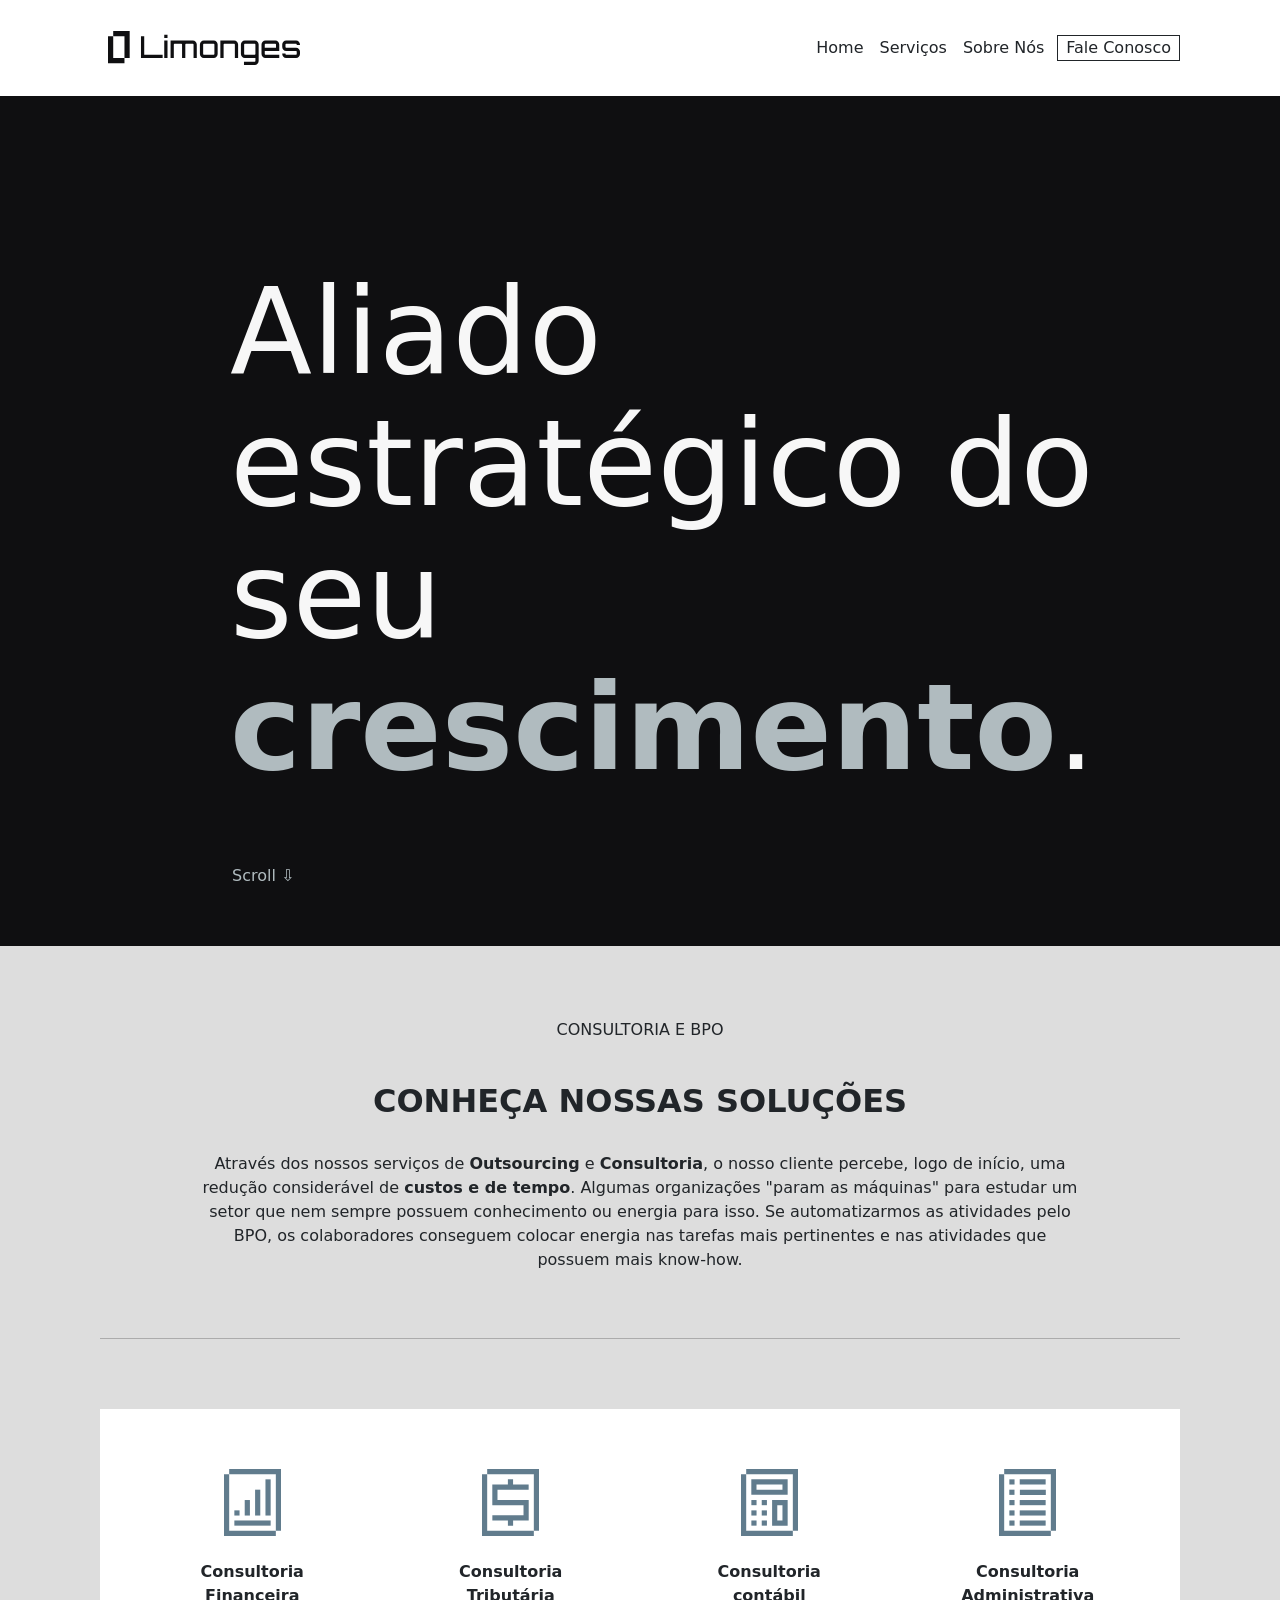
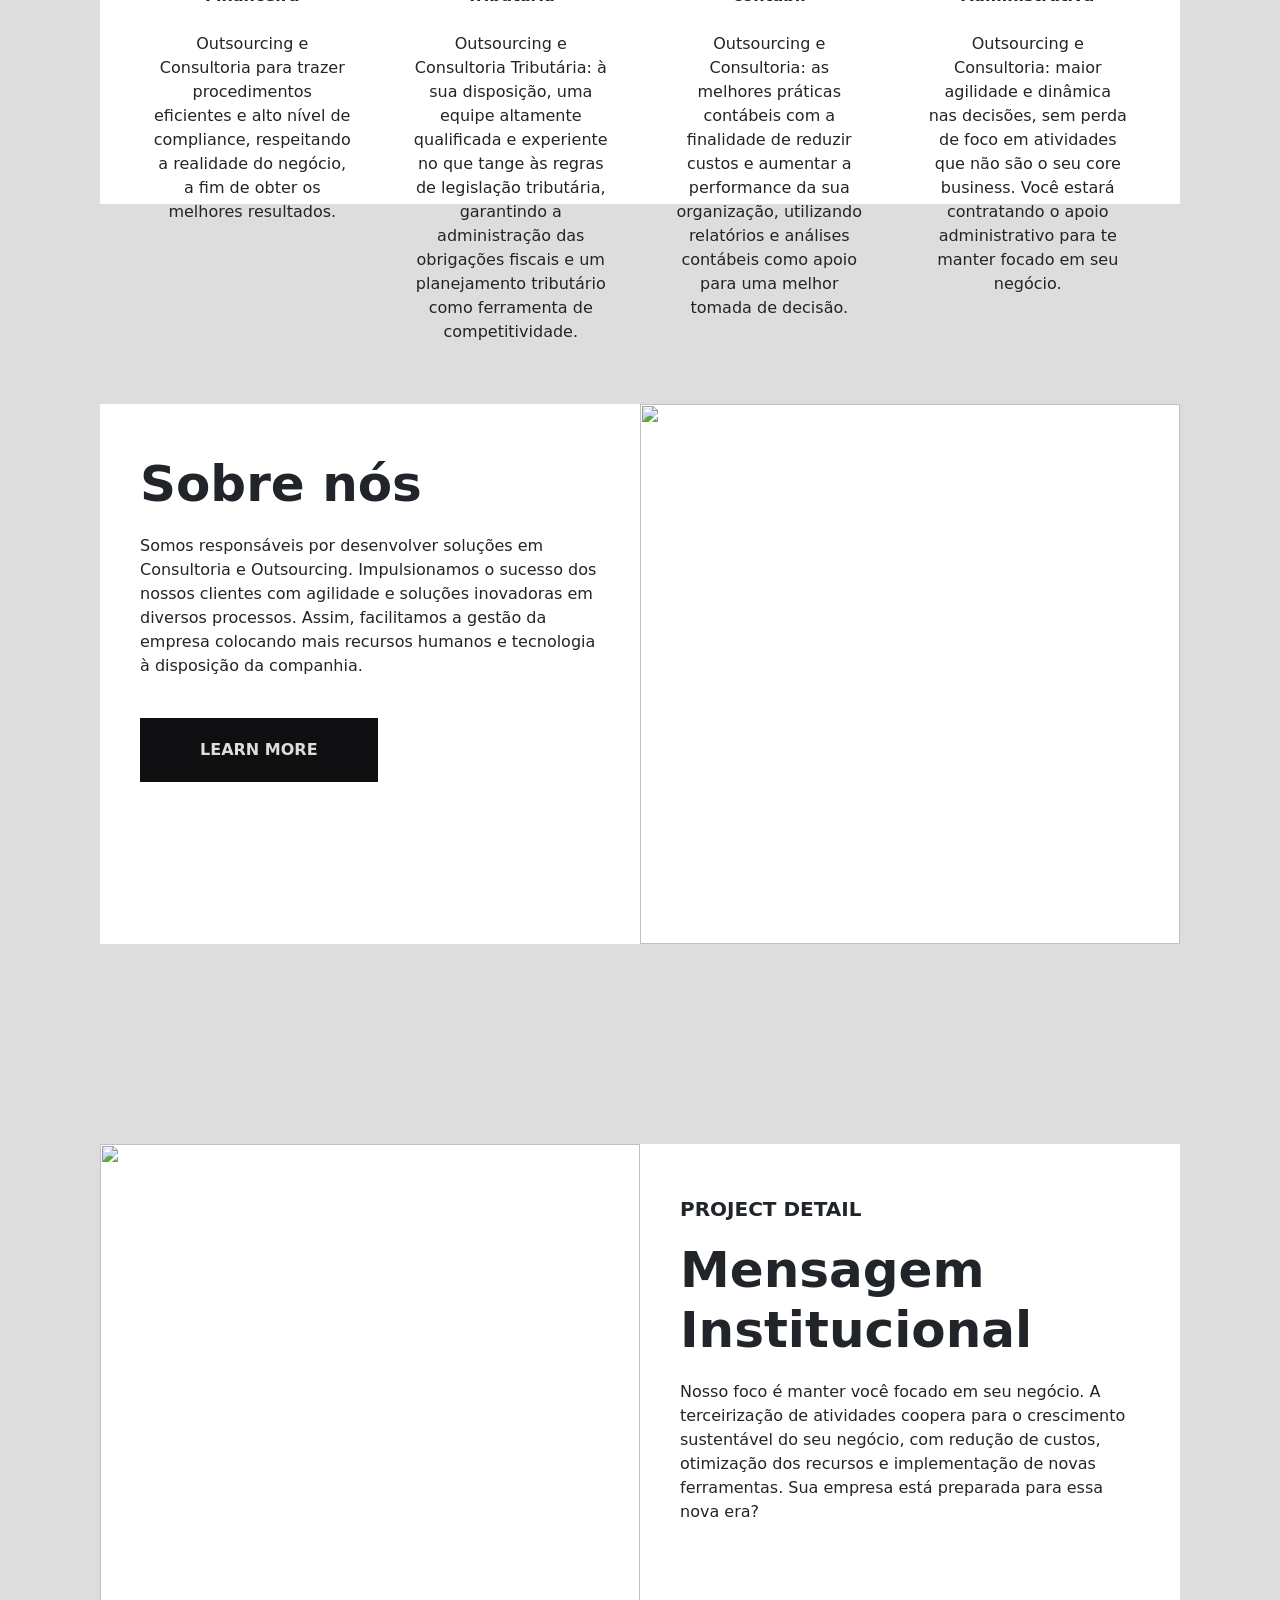
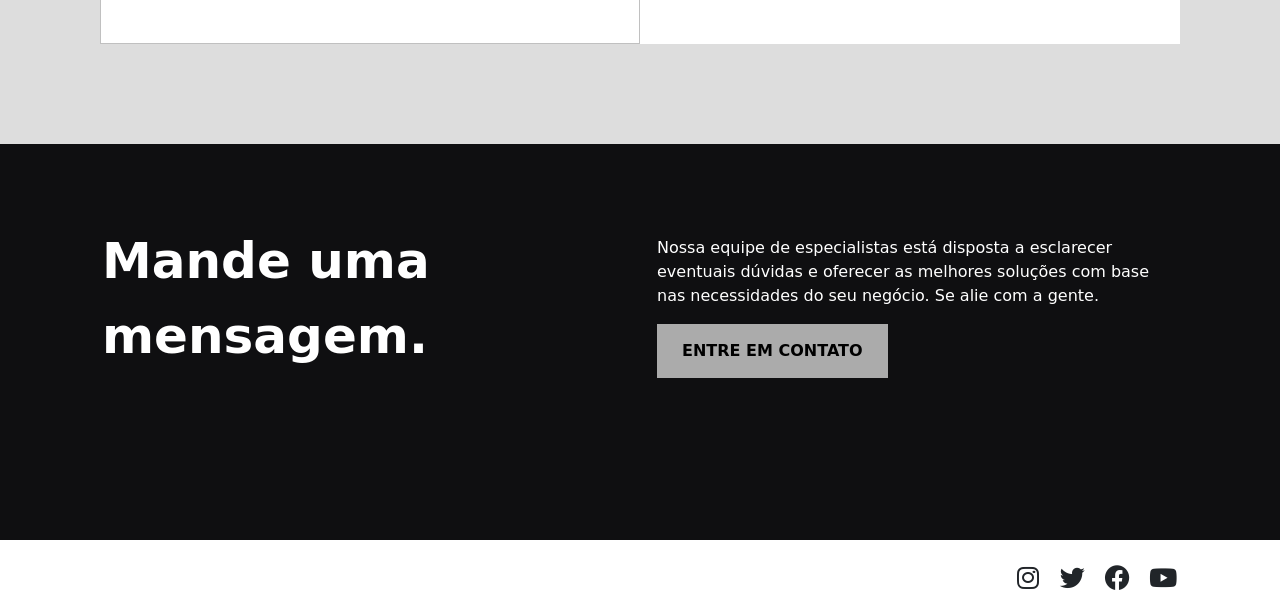
==== index.html @ 5dbe49a7 "Add files via upload" ====
<!DOCTYPE html>
<html lang="en">

<head>
  <meta charset="UTF-8">
  <meta http-equiv="X-UA-Compatible" content="IE=edge">
  <link rel="shortcut icon" href="css/img/LIMONGES-ICONE-16px.svg" type="image/x-icon">
  <meta name="viewport" content="width=device-width, initial-scale=1.0">
  <link rel="stylesheet" href="bootstrap-5.1.3-dist/css/bootstrap.min.css">
  <link rel="stylesheet" href="css/index.css">
  <link rel="stylesheet" href="https://use.typekit.net/soi7wzx.css%22%3E">
  <link rel="stylesheet" href="https://cdnjs.cloudflare.com/ajax/libs/font-awesome/6.0.0/css/all.min.css" />
  <title>Limonges</title>
</head>

<body class="body">

  <!-- CABECALHO -->
  <div id="header" class="navbar-fixed-top">
    <div class="container">
      <nav class="navbar navbar-expand-md navbar-light justify-content-between " height="101.25">
        <div class="nav-header-title">
          <a class="navbar-brand" href="#logo">
            <img src="css/img/limonges_logotipo_Prancheta 1.svg" alt="Logo" height="33.75" />
          </a>
        </div>
        <button class="navbar-toggler" type="button" data-bs-toggle="collapse" data-bs-target="#navbarNav"
          aria-controls="navbarNav" aria-expanded="false" aria-label="Toggle navigation">
          <span class="navbar-toggler-icon"></span>
        </button>
        <div class="collapse navbar-collapse option-navbar" id="navbarNav">
          <div class="nav-header-links">
            <ul class="navbar-nav">
              <li class="nav-item">
                <a class="nav-link text-dark" style=" font-weight: 500;" aria-current="page" href="#header">Home</a>
              </li>
              <li class="nav-item">
                <a class="nav-link text-dark" style=" font-weight: 500;" href="#servicos">Serviços</a>
              </li>
              <li class="nav-item">
                <a class="nav-link text-dark" style=" font-weight: 500;" href="#card-sobre-nos">Sobre Nós</a>
              </li>
              <li class="nav-item contact  ">
                <a class="nav-link  text-dark contract-text-link my-2 my-lg-0" style=" font-weight: 500; color: #B0BBBF; line-height: 1.2; "
                  href="#contato">Fale Conosco</a>
              </li>
            </ul>
          </div>
        </div>
      </nav>
    </div>
  </div>

  <!-- CONTEÚDO -->
  <div class="big-background-black">
    <div class="background">
      <div class='entry-text'>
        Aliado </br>
        estratégico do </br>
        seu <span style=" font-weight: 600;  color: #B0BBBF;"> crescimento</span>.
      </div>
    </div>
    <div class="scroll">
      Scroll ⇩
    </div>
  </div>
  </br>
  </br>
  </br>
  <div class="container content creative-problem-solving">
    <div class="problem-text">
      <p class='problem-text-p1'>CONSULTORIA E BPO</p>
      </br>
      <h2 class="problem-text-p2">CONHEÇA NOSSAS SOLUÇÕES</h2>
      </br>
      <p class='problem-text-p3'>
        Através dos nossos serviços de <b>Outsourcing</b> e <b>Consultoria</b>, o nosso cliente percebe, logo de início, uma redução
        considerável de <b>custos e de tempo</b>. Algumas organizações "param as máquinas" para estudar um setor que nem sempre
        possuem conhecimento ou energia para isso. Se automatizarmos as atividades pelo BPO, os colaboradores conseguem
        colocar energia nas tarefas mais pertinentes e nas atividades que possuem mais know-how.
      </p>
    </div>
  </div>

  <div class="container content services" id="servicos">
    <div class='consultancy'>
      <div class="consultancy-container">
          <div class="row">
            <div class="col fw-bold">
              <img src="css/img/LIMONGES_ICONES_icone_consultoria_financeira.svg" alt="Logo" height="67,5" />
              </br>
              </br>
              <b>Consultoria </br> Financeira</b>
              </br>
              </br>
              <p class='fw-normal'>
                Outsourcing e Consultoria para trazer procedimentos eficientes e alto nível de compliance,
                respeitando a realidade do negócio, a fim de obter os melhores resultados.
              </p>
            </div>
            <div class="col fw-bold">
              <img src="css/img/LIMONGES_ICONES_icone_consultoria_tributaria.svg" alt="Logo" height="67,5" />
              </br>
              </br>
              <b>Consultoria </br> Tributária</b>
              </br>
              </br>
              <p class='fw-normal'>
                Outsourcing e Consultoria Tributária: à sua disposição, uma equipe altamente qualificada e experiente
                no que tange às regras de legislação tributária, garantindo a administração das obrigações fiscais e um planejamento tributário
                como ferramenta de competitividade.
              </p>
            </div>
            <div class="col fw-bold">
              <img src="css/img/LIMONGES_ICONES_icone_consultoria_contabil.svg" alt="Logo" height="67,5" />
              </br>
              </br>
              <b>Consultoria </br> contábil</b>
              </br>
              </br>
              <p class='fw-normal consultancy-text'>
                Outsourcing e Consultoria: as melhores práticas contábeis com a finalidade de reduzir custos e
                aumentar a performance da sua organização, utilizando relatórios e análises contábeis como apoio para uma melhor tomada
                de decisão.
              </p>
            </div>
            <div class="col fw-bold">
              <img src="css/img/LIMONGES_ICONES_icone_consultoria_administrativa.svg" alt="Logo" height="67,5" />
              </br>
              </br>
              <b>Consultoria </br> Administrativa</b>
              </br>
              </br>
              <p class='fw-normal'>
                Outsourcing e Consultoria: maior agilidade e dinâmica nas decisões, sem perda de foco em
                atividades que não são o seu core business. Você estará contratando o apoio administrativo para te manter focado em seu
                negócio.
              </p>
            </div>
        </div>
      </div>
    </div>
  </div>


  <div class="container content" id="card-sobre-nos">
    <div class="card-sobre-nos">
      <div class="card-institucional-text">
        <h1>Sobre nós</h1>
        <p class="card-institucional-p2">
          Somos responsáveis por desenvolver soluções em Consultoria e Outsourcing. Impulsionamos o sucesso dos
          nossos clientes com agilidade e soluções inovadoras em diversos processos. Assim, facilitamos a gestão da empresa
          colocando mais recursos humanos e tecnologia à disposição da companhia.
        </p>
        </br>
        <button class="button-learn-more">LEARN MORE </button>
      </div>
      <div class="card-sobre-nos-img">
        <img class="card-sobre-nos-img-image" src="./css/img/limonges-sobre nós.jpg" />
      </div>
    </div>
  </div>

  <div class="container content">
    <div class="card-institucional">
      <div class="card-institucional-img">
        <img class="card-institucional-img-image" src="./css/img/limonges-mensagem institucional.jpg" />
      </div>
      <div class="card-institucional-text">
        <p class="card-institucional-p1">PROJECT DETAIL</p>
        <h1>Mensagem <br>Institucional</h1>
        <p class="card-institucional-p2">
          Nosso foco é manter você focado em seu negócio.
          A terceirização de atividades coopera para o crescimento sustentável do seu negócio, com redução de custos, otimização dos
          recursos e implementação de novas ferramentas. Sua empresa está preparada para essa nova era?
        </p>
      </div>
    </div>
  </div>

  <!-- FOOTER -->
  <footer class="footer" id="contato">
    <div class="footer-black">
      <div class="footer-black-content row">
        <div class="footer-black-message col">
          <p><b>Mande uma mensagem.</b></p>
        </div>
        <div class="footer-black-contact col">
          <p>
            Nossa equipe de especialistas está disposta a esclarecer eventuais dúvidas e oferecer as melhores soluções com base nas
            necessidades do seu negócio. Se alie com a gente.
          </p>
          <a href="https://api.whatsapp.com/send?phone=5561981687416" target="_blank">
            <button class="button-contact-us"> ENTRE EM CONTATO </button>
          </a>
        </div>
      </div>
    </div>
    <ul class="footer-social">
      <li class="social-icon-list">
        <a class="" href="https://www.instagram.com/"></a>
        <div class="social-link">
          <i class="fa-brands fa-instagram"></i>
        </div>
        </a>
      </li>
      <li class="social-icon-list">
        <a class="" href="https://twitter.com/"></a>
        <div class="social-link">
          <i class="fa-brands fa-twitter"></i>
        </div>
        </a>
      </li>
      <li class="social-icon-list">
        <a class="" href="https://www.facebook.com/"></a>
        <div class="social-link">
          <i class="fa-brands fa-facebook"></i>
        </div>
        </a>
      </li>
      <li class="social-icon-list">
        <a class="social-icon-link" href="https://www.youtube.com/"></a>
        <div class="social-link">
          <i class="fa-brands fa-youtube"></i>
        </div>
        </a>
      </li>
    </ul>
  </footer>

  <script src="https://ajax.googleapis.com/ajax/libs/jquery/1.12.4/jquery.min.js"></script>
  <script src="bootstrap-5.1.3-dist/js/bootstrap.min.js"></script>
</body>

</html>
---- css/index.css ----
:root {
    --clr-black: #0F0F11;
    --clr-gray: #DDDDDD;
    --clr-gray2: #ABABAB;
    --clr-blue: #617C8D;
    --clr-blue2: #B0BBBF;
}

* {
    margin: 0px;
    padding: 0px;
}

.body {
    background-color: var(--clr-gray);
}

#header{
    padding: 20px 0;
    background-color: #FFFFFF;
}

#header .container{
    width: 1080px;
    padding: 0;
}

.option-navbar {
    justify-content: end;
}

.navbar-brand img {
    width: 100%;
}

.contact {
    display: flex;
    align-items: center;
    margin-left: 5px;
}

.contract-text-link{
    margin: 0;
    border: 1px solid;
    padding: 2px 15px;
}

.contact-link {
    padding: 0;
}



/* WE MAKE BUSSINESS */

.big-background-black {
    height: 850px; 
    background-color: #0F0F11;
}

.background {
    width: 1080px;
    margin-left: auto;
    margin-right: auto;
    padding-left: 130px;
    padding-top: 170px;
    margin-top: 0;
    text-align: justify;
    line-height: 1.1;
    color: #f7f7f7;
    font-weight: 300;
    font-size: 90pt;
    font-style: normal;
    justify-content: center;
    align-items: flex-end;
    
}

.scroll {
    width: 1080px;
    padding-left: 132px;
    margin-left: auto;
    margin-right: auto;
    margin-top: 70px;
    color: #B0BBBF;
    font-weight: 400;
}


/* CREATIVE PROBLEM */

.problem-text {
    text-align: center;
}

.problem-text-p1 {
    font-weight: 500;
    text-align: center;
}

.problem-text-p2 {
    font-weight: 700;
    text-align: center;
}

.problem-text-p3 {
    font-weight: 400;
    text-align: center;
}

.creative-problem-solving{
    width: 1080px;
    padding: 0 100px 50px 100px;
    border-bottom: 1.5px solid var(--clr-gray2);
}
/* CONSULTANCY */

.consultancy {
    width: 1080px;
    height: 395px;
    margin: 70px auto 100px auto;
     text-align: center;
    display: grid;
    background-color: #FFFFFF;
}

.fw-normal {
    margin-bottom: 0;
}

.consultancy-text {
    font-weight: 18pt;
    display: block;
}

.consultancy-container{
    display: flex;
    align-items: center;
    padding: 0 35px;
}

.content{
    display: flex;
}

.fw-bold{
    padding: 60px 30px;
}


/* CARD INSTITUCIONAL */

.card-institucional {
    width: 1080px;
    height: 500px;
    margin: 100px auto;
    display: grid;
    grid-template-columns: auto auto;
    background-color: #FFFFFF;
}

.card-institucional-img {
    width: 100%;
}

.card-institucional-img-image {
    width: 540px;
    height: 500px;
    object-fit: cover;
}

.card-sobre-nos {
    width: 1080px;
    height: 540px;
    margin: 100px auto;
    display: grid;
    grid-template-columns: auto auto;
    background-color: #FFFFFF;
}

.card-sobre-nos-img {
    width: 100%;
}

.card-sobre-nos-img-image {
    width: 540px;
    height: 540px;
    object-fit: cover;
}

.card-institucional-text {
    padding: 50px 40px;
}

.card-institucional-text h1 {
    font-size: 50px;
    font-weight: 700;
}

.card-institucional-p1 {
    font-size: 20px;
    font-weight: 600;
}

.card-institucional-p2 {
    font-weight: 400;
    margin-top: 20px;
}

.button-learn-more {
    font-weight: 700;
    color: #DDDDDD;
    border: 0;
    padding: 20px 60px;
    background-color: #0F0F11;
}

/* FOOTER */

.footer {
    background-color: #FFFFFF;
}

.footer-black {
    width: 100%;
    color: #FFFFFF;
    background-color: var(--clr-black);
}

.footer-black-content {
    width: 1080px;
    margin: 0 auto;
    padding: 80px 0 150px 0;
}

.footer-black-message p {
    font-size: 50px;
    margin-left: -10px;
}

.footer-black-contact {
    margin: auto -10px auto 0;
}

.button-contact-us {
    font-weight: 700;
    border: 0;
    padding: 15px 25px;
    background-color: var(--clr-gray2);
}

.button-contact-us:hover {
    background-color: #929292;
}

.footer-social {
    width: 1080px;
    margin: 0 auto;
    padding: 20px 0 20px 0;
    align-items: flex-end;
    flex-direction: row;
    display: flex;
    flex-basis: auto;
    justify-content: end;
    flex-grow: 1;
    align-items: center;
    list-style-type: none;
    list-style: none;
}



.social-link {
    height: 35px;
    width: 35px;
    display: flex;
    justify-content: center;
    align-items: center;
}

.social-link:hover {
    cursor: pointer;
}

.social-icon-list {
    margin-left: 10px;
}

.social-icon-list i {
    font-size: 25px;
}

@media (max-width: 539px) {

    /* header */

    #header .container {
        width: 100%;
        padding: 0;
    }

    #header {
        width: 100%;
        padding: 20px 10px;
        background-color: #FFFFFF;
    }

    .navbar-collapse{
        padding: 10px;
    }

    .contract-text-link{
        padding: 2px 10px;
    }

    .contact {
        justify-content: start !important;
        margin-left: 0;
    }

    .contact .nav-link{
        padding-right: 0.5rem;
        padding-left: 0.5rem;
    }

    /* black entry*/

    .big-background-black {
        height: 390px !important; 
        background-color: rgb(0, 0, 0);
    }

    .background {
        width: 100%;
        padding-top: 50px;
        margin: 0 auto;
        font-size: 40pt;
        padding-left: 35px;
    }

    .scroll {
        width: 80%;
        margin-left: 70px;
        margin-top: 30px;
        padding-left: 0;
    }

    /* create problem solvem*/

    .creative-problem-solving {
        width: 95%;
        padding: 0 20px 50px 20px;
    }

    /* services */

    .consultancy {
        width: 100%;
        height: auto;
        margin: 40px auto -80px auto;
        background-color: #FFFFFF;
        padding: 50px 0;
    }

    .consultancy-container {
        padding: 0;
    }

    .row{
        display: grid;
        grid-template-columns: auto;
        padding: 0 20px;
    }

    .fw-bold {
        padding: 30px 10px;
    }

    /* sobre nos */
    .card-sobre-nos {
        width: 100%;
        height: 100%;
        margin: 100px auto;
        display: grid;
        grid-template-columns: auto;
        background-color: #FFFFFF;
    }

    .card-sobre-nos-img-image {
        width: 100%;
        height: auto;
        object-fit: cover;
    }

    .button-learn-more {
        margin: 0px 0 20px 16px;
    }

    

    /* card institucional */

    .content{
        margin-bottom: 80px;
    }

    .card-institucional-img-image {
        width: 100%;
        height: auto;
        object-fit: cover;
    }

    .card-institucional {
        width: 100%;
        height: auto;
        margin: -80px auto 120px auto;
        display: grid;
        grid-template-columns: auto;
        background-color: #FFFFFF;
    }

    .content .card-sobre-nos .card-institucional-text h1{
        margin-top: 30px;
       margin-left: 17px;
       font-size: 40px;
    }

    .content .card-institucional .card-institucional-text h1{
        margin-left: 17px;
        font-size: 40px;
    }

    .card-institucional-p2{
        padding: 0 20px;
    }

    .card-institucional-text {
        background-color: #FFFFFF;
        padding: 0;
    }

    .card-institucional-p1 {
        padding: 20px 0 0 17px;
    }

    /* footer */

    .footer{
        margin-top: -120px;
    }

    .footer-black-content {
        width: 80%;
        margin: 0 auto;
        padding: 20px 0 50px 0;
        flex-direction: column;
    }

    .footer-social {
        width: 100%;
        padding: 20px 20px 20px 0;
        align-items: flex-end;
    }
}

@media (min-width: 540px) and (max-width: 719px) {

     /* header */

     #header .container {
        width: 90%;
        padding: 0;
    }

    #header {
        width: 100%;
        padding: 20px 10px;
        background-color: #FFFFFF;
    }

    .navbar-collapse{
        padding: 10px;
    }

    .container, .container-sm {
        max-width: 100%; 
    }

    .contract-text-link{
        padding: 2px 10px !important;
    }

    .contact {
        justify-content: start !important;
        margin-left: 0;
    }

    .contact .nav-link{
        padding-right: 0.5rem;
        padding-left: 0.5rem;
    }
    /* black entry*/

    .big-background-black {
        height: 600px !important; 
        background-color: rgb(0, 0, 0);
    }

    .background {
        width: 70%;
        padding-top: 50px;
        padding-left: 35px;
        margin: 0 auto;
        font-size: 60pt;
    }

    .scroll {
        width: 80%;
        margin-left: 35px;
        margin-top: 30px;
    }

    /* create problem solvem*/

    .creative-problem-solving {
        width: 95%;
        padding: 0 20px 50px 20px;
    }

    /* services */

    .consultancy {
        width: 100%;
        height: auto;
        margin: -80px auto -180px auto;
        background-color: #FFFFFF;
        padding: 50px 0;
    }

    .consultancy-container {
        padding: 0 90px;
    }

    .fw-bold {
        padding: 30px 40px;
    }

    .consultancy .consultancy-container .consultancy-text .row{
        display: grid;
        grid-template-columns: auto auto;
    }

    /* sobre nos */
    .card-sobre-nos {
        width: 100%;
        margin: 100px auto;
        display: grid;
        grid-template-columns: auto;
        background-color: #FFFFFF;
    }

    .card-sobre-nos-img-image {
        width: 100%;
        height: auto;
        object-fit: cover;
    }

    /*card institucional */

    .content{
        margin-bottom: 180px;
    }

    .card-institucional-img-image {
        width: 100%;
        height: auto;
        object-fit: cover;
    }

    .card-institucional {
        width: 100%;
        height: auto;
        margin: 100px auto;
        display: grid;
        grid-template-columns: auto;
        background-color: #FFFFFF;
    }

    .card-institucional-text {
        background-color: #FFFFFF;
    }

    /* footer */

    .footer{
        margin-top: -180px;
    }

    .footer-black-content {
        width: 80%;
        margin: 0 auto;
        padding: 20px 0 50px 0;
        flex-direction: column;
    }

    .footer-social {
        width: 100%;
        padding: 20px 20px 20px 0;
        align-items: flex-end;
    }
}

@media (min-width: 720px) and (max-width: 1000px) {

    /* header */

     #header .container {
        width: 90%;
        padding: 0;
    }

    #header {
        width: 100%;
        padding: 20px 10px;
        background-color: #FFFFFF;
    }

    .navbar-collapse{
        padding: 10px;
    }

    .container, .container-sm {
        max-width: 100%; 
    }

    .contract-text-link{
        padding: 2px 10px !important;
    }

    .contact {
        justify-content: start !important;
    }

    /* black entry*/

    .big-background-black {
        height: 600px !important; 
        background-color: rgb(0, 0, 0);
    }

    .background {
        width: 70%;
        padding-top: 50px;
        margin: 0 auto;
        font-size: 70pt;
        padding-left: 25px;
    }

    .scroll {
        width: 70%;
        margin-left: 55px;
        margin-top: 30px;
    }

    /* create problem solvem*/

    .creative-problem-solving {
        width: 95%;
        padding: 0 20px 50px 20px;
    }
    
    .container .consultancy .consultancy-container .consultancy-text .row{
        display: grid;
        grid-template-columns: auto auto;
    }

    /* services */

    .consultancy {
        width: 95%;
        height: auto;
        margin: -80px auto -180px auto;
        background-color: #FFFFFF;
        padding: 50px 0;
    }

    .services{
        margin: 250px 0 200px 0 !important;
    }

    .consultancy .consultancy-container .consultancy-text .row{
        display: flex;
    }

    /* sobre nos */
    .card-sobre-nos {
        width: 95%;
        height: 380px;
        margin: 100px auto;
        display: grid;
        grid-template-columns: auto auto;
        background-color: #FFFFFF;
    }

    .card-sobre-nos-img-image {
        width: 410px;
        height: 100%;
        object-fit: cover;
    }

    /*card institucional */

    .content{
        margin-bottom: -80px;
    }

    .card-institucional-img-image {
        width: 410px;
        height: 100%;
        object-fit: cover;
    }

    .card-institucional {
        width: 95%;
        height: auto;
        margin: 100px auto;
        display: grid;
        grid-template-columns: auto auto;
        background-color: #FFFFFF;
    }

    .card-institucional-text {
        background-color: #FFFFFF;
    }

    .card-institucional-text h1 {
        font-size: 30px;
    }

    .card-institucional-text {
        padding: 50px 20px;
    }

    /* footer */

    .footer{
        margin-top: 80px;
    }

    .footer-black-content {
        width: 80%;
        margin: 0 auto;
        padding: 20px 0 50px 0;
        flex-direction: row;
    }

    .footer-social {
        width: 100%;
        padding: 20px 20px 20px 0;
        align-items: flex-end;
    }
}

@media (min-width: 1001px) and (max-width: 1200px) {

    /* background gray */

    .background {
        width: 80%;
        padding-top: 70px;
    }

    .scroll {
        width: 80%;
        padding-left: 110px;
    }

    /* sobre nos */

    .card-sobre-nos {
        height: 100%;
        margin: 0 auto !important; 
    }

    .card-sobre-nos-img-image {
        width: 465px;
        height: 400px;
        object-fit: cover;
    }

    /* Mensagem institucional */

    .card-institucional {
        height: 100%;
    }

    .card-institucional-img-image {
        width: 465px;
        height: 400px;
    }

    /* FOOTER */

    .footer-black-content {
        width: 940px;
    }

    .footer-social {
        width: 960px;
    }
}

@media (min-width: 1201px) and (max-width: 1500px) {}
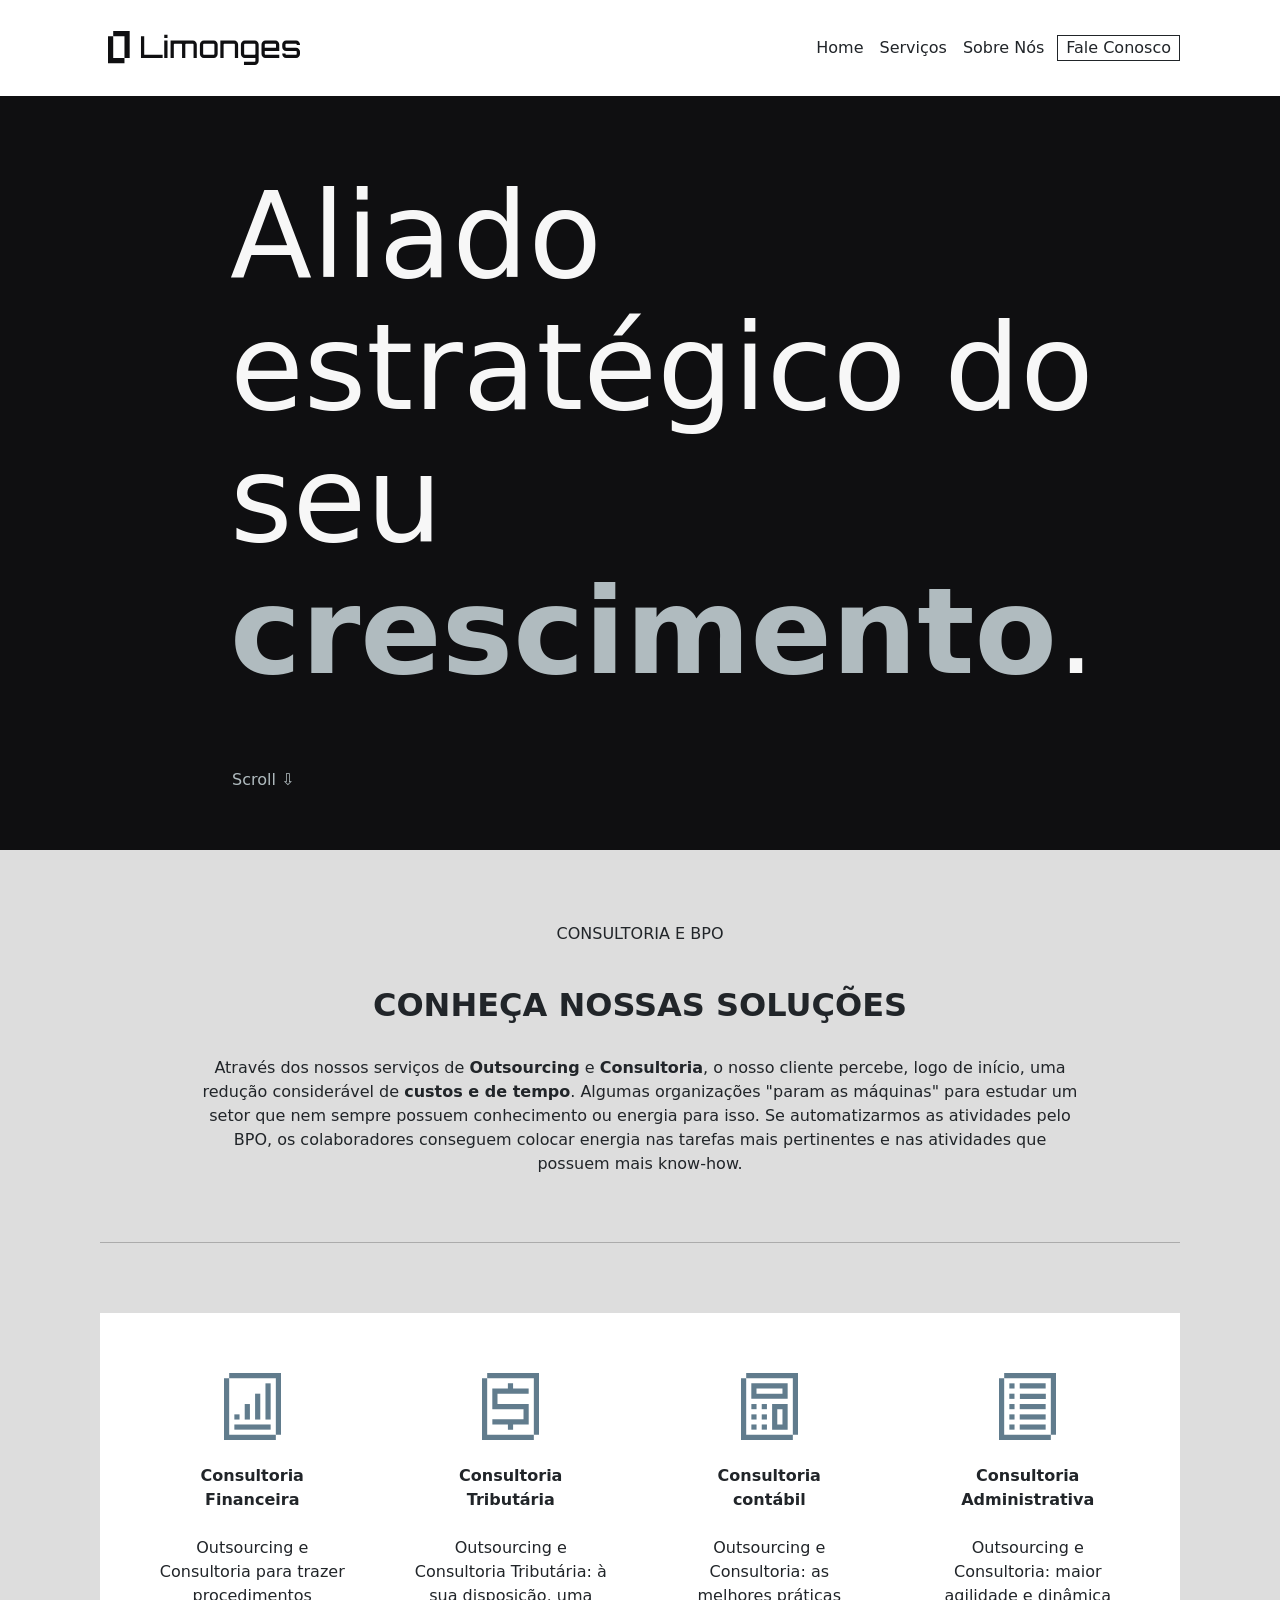
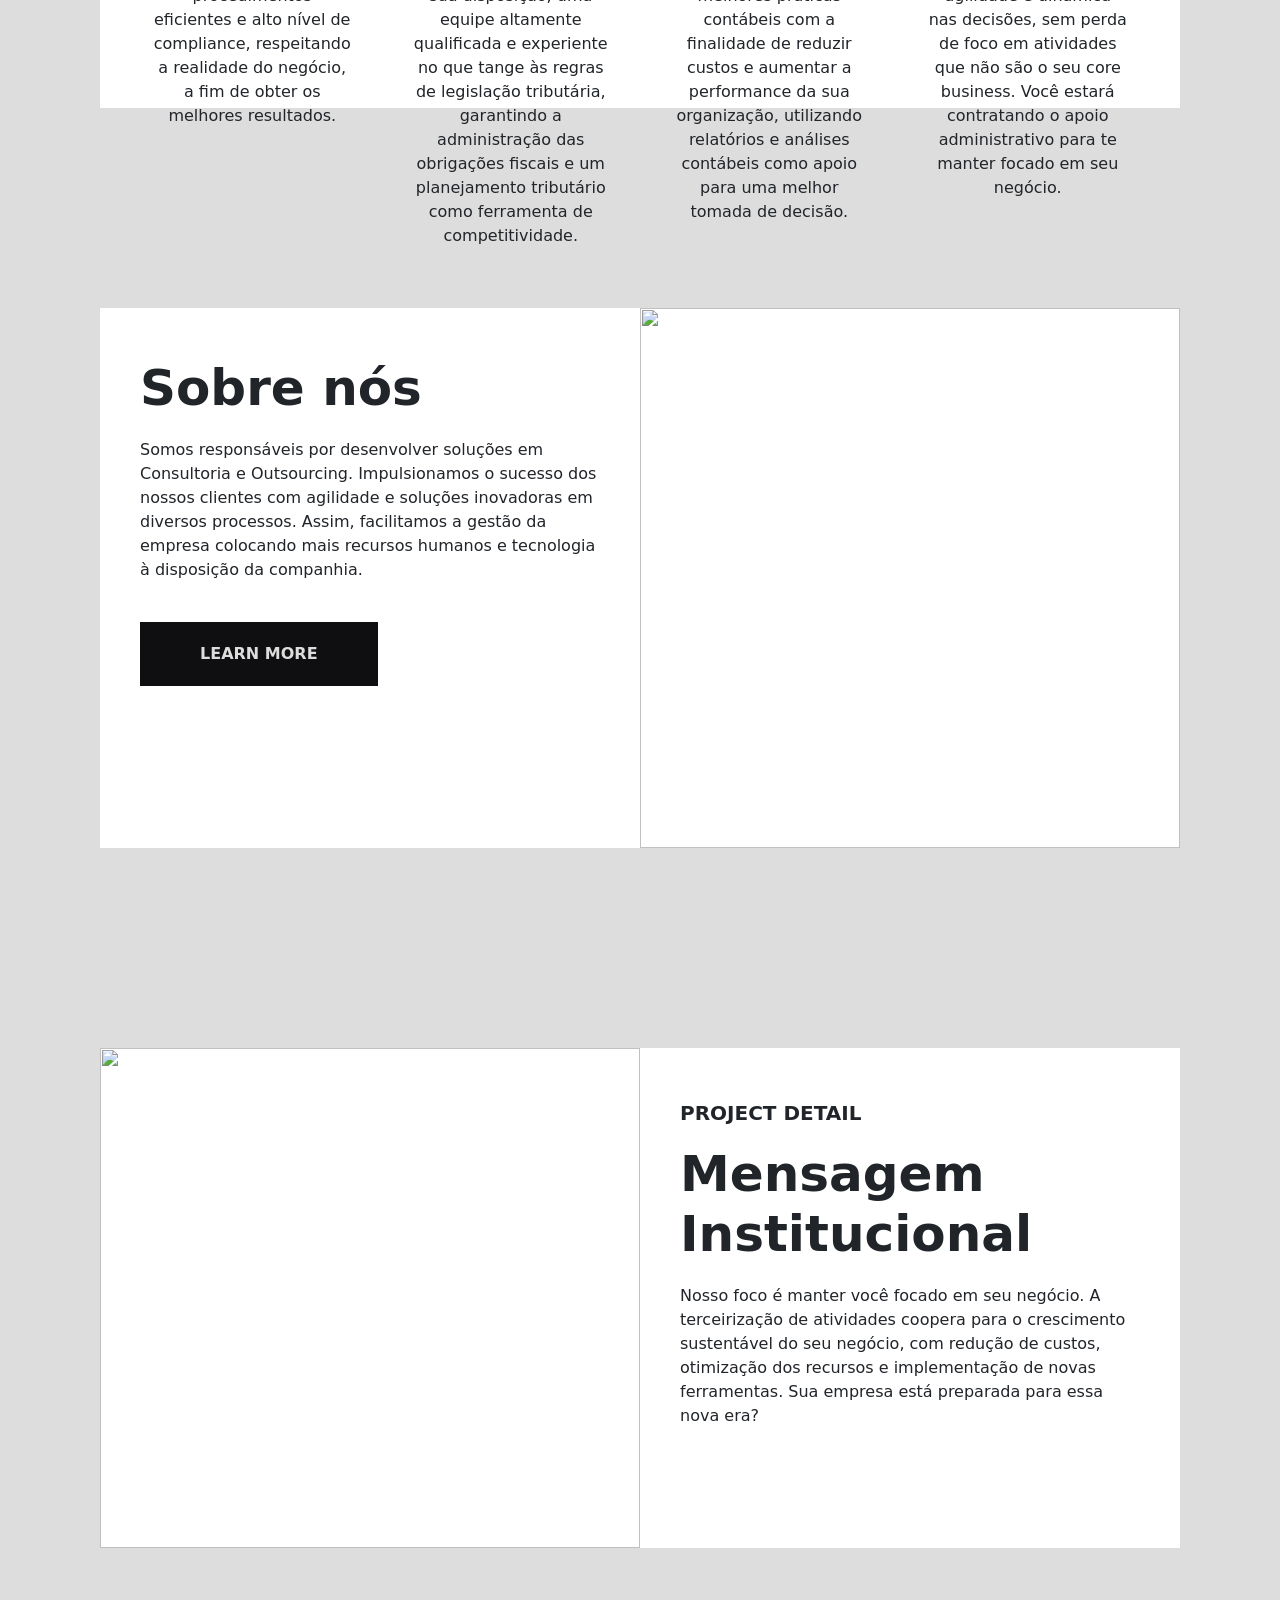
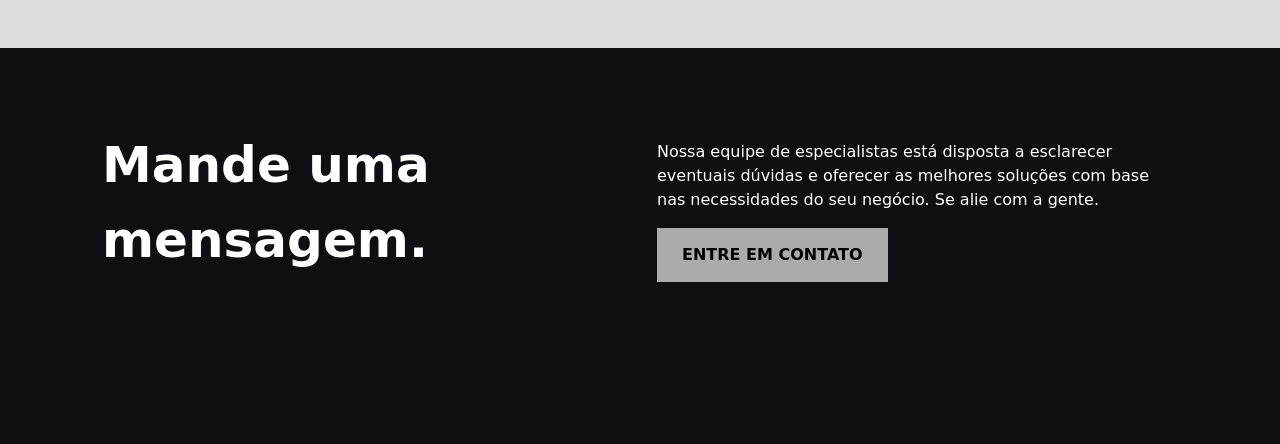
==== commit 4d7417d9: "Add files via upload" ====
--- a/index.html
+++ b/index.html
@@ -32,7 +32,7 @@
           <div class="nav-header-links">
             <ul class="navbar-nav">
               <li class="nav-item">
-                <a class="nav-link text-dark" style=" font-weight: 500;" aria-current="page" href="#header">Home</a>
+                <a class="nav-link text-dark" style=" font-weight: 500;" aria-current="page" href="#">Home</a>
               </li>
               <li class="nav-item">
                 <a class="nav-link text-dark" style=" font-weight: 500;" href="#servicos">Serviços</a>
--- a/css/index.css
+++ b/css/index.css
@@ -1,813 +1,817 @@
-:root {
-    --clr-black: #0F0F11;
-    --clr-gray: #DDDDDD;
-    --clr-gray2: #ABABAB;
-    --clr-blue: #617C8D;
-    --clr-blue2: #B0BBBF;
-}
-
-* {
-    margin: 0px;
-    padding: 0px;
-}
-
-.body {
-    background-color: var(--clr-gray);
-}
-
-#header{
-    padding: 20px 0;
-    background-color: #FFFFFF;
-}
-
-#header .container{
-    width: 1080px;
-    padding: 0;
-}
-
-.option-navbar {
-    justify-content: end;
-}
-
-.navbar-brand img {
-    width: 100%;
-}
-
-.contact {
-    display: flex;
-    align-items: center;
-    margin-left: 5px;
-}
-
-.contract-text-link{
-    margin: 0;
-    border: 1px solid;
-    padding: 2px 15px;
-}
-
-.contact-link {
-    padding: 0;
-}
-
-
-
-/* WE MAKE BUSSINESS */
-
-.big-background-black {
-    height: 850px; 
-    background-color: #0F0F11;
-}
-
-.background {
-    width: 1080px;
-    margin-left: auto;
-    margin-right: auto;
-    padding-left: 130px;
-    padding-top: 170px;
-    margin-top: 0;
-    text-align: justify;
-    line-height: 1.1;
-    color: #f7f7f7;
-    font-weight: 300;
-    font-size: 90pt;
-    font-style: normal;
-    justify-content: center;
-    align-items: flex-end;
-    
-}
-
-.scroll {
-    width: 1080px;
-    padding-left: 132px;
-    margin-left: auto;
-    margin-right: auto;
-    margin-top: 70px;
-    color: #B0BBBF;
-    font-weight: 400;
-}
-
-
-/* CREATIVE PROBLEM */
-
-.problem-text {
-    text-align: center;
-}
-
-.problem-text-p1 {
-    font-weight: 500;
-    text-align: center;
-}
-
-.problem-text-p2 {
-    font-weight: 700;
-    text-align: center;
-}
-
-.problem-text-p3 {
-    font-weight: 400;
-    text-align: center;
-}
-
-.creative-problem-solving{
-    width: 1080px;
-    padding: 0 100px 50px 100px;
-    border-bottom: 1.5px solid var(--clr-gray2);
-}
-/* CONSULTANCY */
-
-.consultancy {
-    width: 1080px;
-    height: 395px;
-    margin: 70px auto 100px auto;
-     text-align: center;
-    display: grid;
-    background-color: #FFFFFF;
-}
-
-.fw-normal {
-    margin-bottom: 0;
-}
-
-.consultancy-text {
-    font-weight: 18pt;
-    display: block;
-}
-
-.consultancy-container{
-    display: flex;
-    align-items: center;
-    padding: 0 35px;
-}
-
-.content{
-    display: flex;
-}
-
-.fw-bold{
-    padding: 60px 30px;
-}
-
-
-/* CARD INSTITUCIONAL */
-
-.card-institucional {
-    width: 1080px;
-    height: 500px;
-    margin: 100px auto;
-    display: grid;
-    grid-template-columns: auto auto;
-    background-color: #FFFFFF;
-}
-
-.card-institucional-img {
-    width: 100%;
-}
-
-.card-institucional-img-image {
-    width: 540px;
-    height: 500px;
-    object-fit: cover;
-}
-
-.card-sobre-nos {
-    width: 1080px;
-    height: 540px;
-    margin: 100px auto;
-    display: grid;
-    grid-template-columns: auto auto;
-    background-color: #FFFFFF;
-}
-
-.card-sobre-nos-img {
-    width: 100%;
-}
-
-.card-sobre-nos-img-image {
-    width: 540px;
-    height: 540px;
-    object-fit: cover;
-}
-
-.card-institucional-text {
-    padding: 50px 40px;
-}
-
-.card-institucional-text h1 {
-    font-size: 50px;
-    font-weight: 700;
-}
-
-.card-institucional-p1 {
-    font-size: 20px;
-    font-weight: 600;
-}
-
-.card-institucional-p2 {
-    font-weight: 400;
-    margin-top: 20px;
-}
-
-.button-learn-more {
-    font-weight: 700;
-    color: #DDDDDD;
-    border: 0;
-    padding: 20px 60px;
-    background-color: #0F0F11;
-}
-
-/* FOOTER */
-
-.footer {
-    background-color: #FFFFFF;
-}
-
-.footer-black {
-    width: 100%;
-    color: #FFFFFF;
-    background-color: var(--clr-black);
-}
-
-.footer-black-content {
-    width: 1080px;
-    margin: 0 auto;
-    padding: 80px 0 150px 0;
-}
-
-.footer-black-message p {
-    font-size: 50px;
-    margin-left: -10px;
-}
-
-.footer-black-contact {
-    margin: auto -10px auto 0;
-}
-
-.button-contact-us {
-    font-weight: 700;
-    border: 0;
-    padding: 15px 25px;
-    background-color: var(--clr-gray2);
-}
-
-.button-contact-us:hover {
-    background-color: #929292;
-}
-
-.footer-social {
-    width: 1080px;
-    margin: 0 auto;
-    padding: 20px 0 20px 0;
-    align-items: flex-end;
-    flex-direction: row;
-    display: flex;
-    flex-basis: auto;
-    justify-content: end;
-    flex-grow: 1;
-    align-items: center;
-    list-style-type: none;
-    list-style: none;
-}
-
-
-
-.social-link {
-    height: 35px;
-    width: 35px;
-    display: flex;
-    justify-content: center;
-    align-items: center;
-}
-
-.social-link:hover {
-    cursor: pointer;
-}
-
-.social-icon-list {
-    margin-left: 10px;
-}
-
-.social-icon-list i {
-    font-size: 25px;
-}
-
-@media (max-width: 539px) {
-
-    /* header */
-
-    #header .container {
-        width: 100%;
-        padding: 0;
-    }
-
-    #header {
-        width: 100%;
-        padding: 20px 10px;
-        background-color: #FFFFFF;
-    }
-
-    .navbar-collapse{
-        padding: 10px;
-    }
-
-    .contract-text-link{
-        padding: 2px 10px;
-    }
-
-    .contact {
-        justify-content: start !important;
-        margin-left: 0;
-    }
-
-    .contact .nav-link{
-        padding-right: 0.5rem;
-        padding-left: 0.5rem;
-    }
-
-    /* black entry*/
-
-    .big-background-black {
-        height: 390px !important; 
-        background-color: rgb(0, 0, 0);
-    }
-
-    .background {
-        width: 100%;
-        padding-top: 50px;
-        margin: 0 auto;
-        font-size: 40pt;
-        padding-left: 35px;
-    }
-
-    .scroll {
-        width: 80%;
-        margin-left: 70px;
-        margin-top: 30px;
-        padding-left: 0;
-    }
-
-    /* create problem solvem*/
-
-    .creative-problem-solving {
-        width: 95%;
-        padding: 0 20px 50px 20px;
-    }
-
-    /* services */
-
-    .consultancy {
-        width: 100%;
-        height: auto;
-        margin: 40px auto -80px auto;
-        background-color: #FFFFFF;
-        padding: 50px 0;
-    }
-
-    .consultancy-container {
-        padding: 0;
-    }
-
-    .row{
-        display: grid;
-        grid-template-columns: auto;
-        padding: 0 20px;
-    }
-
-    .fw-bold {
-        padding: 30px 10px;
-    }
-
-    /* sobre nos */
-    .card-sobre-nos {
-        width: 100%;
-        height: 100%;
-        margin: 100px auto;
-        display: grid;
-        grid-template-columns: auto;
-        background-color: #FFFFFF;
-    }
-
-    .card-sobre-nos-img-image {
-        width: 100%;
-        height: auto;
-        object-fit: cover;
-    }
-
-    .button-learn-more {
-        margin: 0px 0 20px 16px;
-    }
-
-    
-
-    /* card institucional */
-
-    .content{
-        margin-bottom: 80px;
-    }
-
-    .card-institucional-img-image {
-        width: 100%;
-        height: auto;
-        object-fit: cover;
-    }
-
-    .card-institucional {
-        width: 100%;
-        height: auto;
-        margin: -80px auto 120px auto;
-        display: grid;
-        grid-template-columns: auto;
-        background-color: #FFFFFF;
-    }
-
-    .content .card-sobre-nos .card-institucional-text h1{
-        margin-top: 30px;
-       margin-left: 17px;
-       font-size: 40px;
-    }
-
-    .content .card-institucional .card-institucional-text h1{
-        margin-left: 17px;
-        font-size: 40px;
-    }
-
-    .card-institucional-p2{
-        padding: 0 20px;
-    }
-
-    .card-institucional-text {
-        background-color: #FFFFFF;
-        padding: 0;
-    }
-
-    .card-institucional-p1 {
-        padding: 20px 0 0 17px;
-    }
-
-    /* footer */
-
-    .footer{
-        margin-top: -120px;
-    }
-
-    .footer-black-content {
-        width: 80%;
-        margin: 0 auto;
-        padding: 20px 0 50px 0;
-        flex-direction: column;
-    }
-
-    .footer-social {
-        width: 100%;
-        padding: 20px 20px 20px 0;
-        align-items: flex-end;
-    }
-}
-
-@media (min-width: 540px) and (max-width: 719px) {
-
-     /* header */
-
-     #header .container {
-        width: 90%;
-        padding: 0;
-    }
-
-    #header {
-        width: 100%;
-        padding: 20px 10px;
-        background-color: #FFFFFF;
-    }
-
-    .navbar-collapse{
-        padding: 10px;
-    }
-
-    .container, .container-sm {
-        max-width: 100%; 
-    }
-
-    .contract-text-link{
-        padding: 2px 10px !important;
-    }
-
-    .contact {
-        justify-content: start !important;
-        margin-left: 0;
-    }
-
-    .contact .nav-link{
-        padding-right: 0.5rem;
-        padding-left: 0.5rem;
-    }
-    /* black entry*/
-
-    .big-background-black {
-        height: 600px !important; 
-        background-color: rgb(0, 0, 0);
-    }
-
-    .background {
-        width: 70%;
-        padding-top: 50px;
-        padding-left: 35px;
-        margin: 0 auto;
-        font-size: 60pt;
-    }
-
-    .scroll {
-        width: 80%;
-        margin-left: 35px;
-        margin-top: 30px;
-    }
-
-    /* create problem solvem*/
-
-    .creative-problem-solving {
-        width: 95%;
-        padding: 0 20px 50px 20px;
-    }
-
-    /* services */
-
-    .consultancy {
-        width: 100%;
-        height: auto;
-        margin: -80px auto -180px auto;
-        background-color: #FFFFFF;
-        padding: 50px 0;
-    }
-
-    .consultancy-container {
-        padding: 0 90px;
-    }
-
-    .fw-bold {
-        padding: 30px 40px;
-    }
-
-    .consultancy .consultancy-container .consultancy-text .row{
-        display: grid;
-        grid-template-columns: auto auto;
-    }
-
-    /* sobre nos */
-    .card-sobre-nos {
-        width: 100%;
-        margin: 100px auto;
-        display: grid;
-        grid-template-columns: auto;
-        background-color: #FFFFFF;
-    }
-
-    .card-sobre-nos-img-image {
-        width: 100%;
-        height: auto;
-        object-fit: cover;
-    }
-
-    /*card institucional */
-
-    .content{
-        margin-bottom: 180px;
-    }
-
-    .card-institucional-img-image {
-        width: 100%;
-        height: auto;
-        object-fit: cover;
-    }
-
-    .card-institucional {
-        width: 100%;
-        height: auto;
-        margin: 100px auto;
-        display: grid;
-        grid-template-columns: auto;
-        background-color: #FFFFFF;
-    }
-
-    .card-institucional-text {
-        background-color: #FFFFFF;
-    }
-
-    /* footer */
-
-    .footer{
-        margin-top: -180px;
-    }
-
-    .footer-black-content {
-        width: 80%;
-        margin: 0 auto;
-        padding: 20px 0 50px 0;
-        flex-direction: column;
-    }
-
-    .footer-social {
-        width: 100%;
-        padding: 20px 20px 20px 0;
-        align-items: flex-end;
-    }
-}
-
-@media (min-width: 720px) and (max-width: 1000px) {
-
-    /* header */
-
-     #header .container {
-        width: 90%;
-        padding: 0;
-    }
-
-    #header {
-        width: 100%;
-        padding: 20px 10px;
-        background-color: #FFFFFF;
-    }
-
-    .navbar-collapse{
-        padding: 10px;
-    }
-
-    .container, .container-sm {
-        max-width: 100%; 
-    }
-
-    .contract-text-link{
-        padding: 2px 10px !important;
-    }
-
-    .contact {
-        justify-content: start !important;
-    }
-
-    /* black entry*/
-
-    .big-background-black {
-        height: 600px !important; 
-        background-color: rgb(0, 0, 0);
-    }
-
-    .background {
-        width: 70%;
-        padding-top: 50px;
-        margin: 0 auto;
-        font-size: 70pt;
-        padding-left: 25px;
-    }
-
-    .scroll {
-        width: 70%;
-        margin-left: 55px;
-        margin-top: 30px;
-    }
-
-    /* create problem solvem*/
-
-    .creative-problem-solving {
-        width: 95%;
-        padding: 0 20px 50px 20px;
-    }
-    
-    .container .consultancy .consultancy-container .consultancy-text .row{
-        display: grid;
-        grid-template-columns: auto auto;
-    }
-
-    /* services */
-
-    .consultancy {
-        width: 95%;
-        height: auto;
-        margin: -80px auto -180px auto;
-        background-color: #FFFFFF;
-        padding: 50px 0;
-    }
-
-    .services{
-        margin: 250px 0 200px 0 !important;
-    }
-
-    .consultancy .consultancy-container .consultancy-text .row{
-        display: flex;
-    }
-
-    /* sobre nos */
-    .card-sobre-nos {
-        width: 95%;
-        height: 380px;
-        margin: 100px auto;
-        display: grid;
-        grid-template-columns: auto auto;
-        background-color: #FFFFFF;
-    }
-
-    .card-sobre-nos-img-image {
-        width: 410px;
-        height: 100%;
-        object-fit: cover;
-    }
-
-    /*card institucional */
-
-    .content{
-        margin-bottom: -80px;
-    }
-
-    .card-institucional-img-image {
-        width: 410px;
-        height: 100%;
-        object-fit: cover;
-    }
-
-    .card-institucional {
-        width: 95%;
-        height: auto;
-        margin: 100px auto;
-        display: grid;
-        grid-template-columns: auto auto;
-        background-color: #FFFFFF;
-    }
-
-    .card-institucional-text {
-        background-color: #FFFFFF;
-    }
-
-    .card-institucional-text h1 {
-        font-size: 30px;
-    }
-
-    .card-institucional-text {
-        padding: 50px 20px;
-    }
-
-    /* footer */
-
-    .footer{
-        margin-top: 80px;
-    }
-
-    .footer-black-content {
-        width: 80%;
-        margin: 0 auto;
-        padding: 20px 0 50px 0;
-        flex-direction: row;
-    }
-
-    .footer-social {
-        width: 100%;
-        padding: 20px 20px 20px 0;
-        align-items: flex-end;
-    }
-}
-
-@media (min-width: 1001px) and (max-width: 1200px) {
-
-    /* background gray */
-
-    .background {
-        width: 80%;
-        padding-top: 70px;
-    }
-
-    .scroll {
-        width: 80%;
-        padding-left: 110px;
-    }
-
-    /* sobre nos */
-
-    .card-sobre-nos {
-        height: 100%;
-        margin: 0 auto !important; 
-    }
-
-    .card-sobre-nos-img-image {
-        width: 465px;
-        height: 400px;
-        object-fit: cover;
-    }
-
-    /* Mensagem institucional */
-
-    .card-institucional {
-        height: 100%;
-    }
-
-    .card-institucional-img-image {
-        width: 465px;
-        height: 400px;
-    }
-
-    /* FOOTER */
-
-    .footer-black-content {
-        width: 940px;
-    }
-
-    .footer-social {
-        width: 960px;
-    }
-}
-
-@media (min-width: 1201px) and (max-width: 1500px) {}
+:root {
+    --clr-black: #0F0F11;
+    --clr-gray: #DDDDDD;
+    --clr-gray2: #ABABAB;
+    --clr-blue: #617C8D;
+    --clr-blue2: #B0BBBF;
+}
+
+* {
+    margin: 0px;
+    padding: 0px;
+}
+
+.body {
+    background-color: var(--clr-gray);
+}
+
+#header{
+    position: fixed;
+    width: 100%;
+    padding: 20px 0;
+    background-color: #FFFFFF;
+}
+
+#header .container{
+    width: 1080px;
+    padding: 0;
+}
+
+.option-navbar {
+    justify-content: end;
+}
+
+.navbar-brand img {
+    width: 100%;
+}
+
+.contact {
+    display: flex;
+    align-items: center;
+    margin-left: 5px;
+}
+
+.contract-text-link{
+    margin: 0;
+    border: 1px solid;
+    padding: 2px 15px;
+}
+
+.contact-link {
+    padding: 0;
+}
+
+
+
+/* WE MAKE BUSSINESS */
+
+.big-background-black {
+    height: 850px; 
+    background-color: #0F0F11;
+}
+
+.background {
+    width: 1080px;
+    margin-left: auto;
+    margin-right: auto;
+    padding-left: 130px;
+    padding-top: 170px;
+    margin-top: 0;
+    text-align: justify;
+    line-height: 1.1;
+    color: #f7f7f7;
+    font-weight: 300;
+    font-size: 90pt;
+    font-style: normal;
+    justify-content: center;
+    align-items: flex-end;
+    
+}
+
+.scroll {
+    width: 1080px;
+    padding-left: 132px;
+    margin-left: auto;
+    margin-right: auto;
+    margin-top: 70px;
+    color: #B0BBBF;
+    font-weight: 400;
+}
+
+
+/* CREATIVE PROBLEM */
+
+.problem-text {
+    text-align: center;
+}
+
+.problem-text-p1 {
+    font-weight: 500;
+    text-align: center;
+}
+
+.problem-text-p2 {
+    font-weight: 700;
+    text-align: center;
+}
+
+.problem-text-p3 {
+    font-weight: 400;
+    text-align: center;
+}
+
+.creative-problem-solving{
+    width: 1080px;
+    padding: 0 100px 50px 100px;
+    border-bottom: 1.5px solid var(--clr-gray2);
+}
+/* CONSULTANCY */
+
+.consultancy {
+    width: 1080px;
+    height: 395px;
+    margin: 70px auto 100px auto;
+     text-align: center;
+    display: grid;
+    background-color: #FFFFFF;
+}
+
+.fw-normal {
+    margin-bottom: 0;
+}
+
+.consultancy-text {
+    font-weight: 18pt;
+    display: block;
+}
+
+.consultancy-container{
+    display: flex;
+    align-items: center;
+    padding: 0 35px;
+}
+
+.content{
+    display: flex;
+}
+
+.fw-bold{
+    padding: 60px 30px;
+}
+
+
+/* CARD INSTITUCIONAL */
+
+.card-institucional {
+    width: 1080px;
+    height: 500px;
+    margin: 100px auto;
+    display: grid;
+    grid-template-columns: auto auto;
+    background-color: #FFFFFF;
+}
+
+.card-institucional-img {
+    width: 100%;
+}
+
+.card-institucional-img-image {
+    width: 540px;
+    height: 500px;
+    object-fit: cover;
+}
+
+.card-sobre-nos {
+    width: 1080px;
+    height: 540px;
+    margin: 100px auto;
+    display: grid;
+    grid-template-columns: auto auto;
+    background-color: #FFFFFF;
+}
+
+.card-sobre-nos-img {
+    width: 100%;
+}
+
+.card-sobre-nos-img-image {
+    width: 540px;
+    height: 540px;
+    object-fit: cover;
+}
+
+.card-institucional-text {
+    padding: 50px 40px;
+}
+
+.card-institucional-text h1 {
+    font-size: 50px;
+    font-weight: 700;
+}
+
+.card-institucional-p1 {
+    font-size: 20px;
+    font-weight: 600;
+}
+
+.card-institucional-p2 {
+    font-weight: 400;
+    margin-top: 20px;
+}
+
+.button-learn-more {
+    font-weight: 700;
+    color: #DDDDDD;
+    border: 0;
+    padding: 20px 60px;
+    background-color: #0F0F11;
+}
+
+/* FOOTER */
+
+.footer {
+    background-color: #FFFFFF;
+}
+
+.footer-black {
+    width: 100%;
+    color: #FFFFFF;
+    background-color: var(--clr-black);
+}
+
+.footer-black-content {
+    width: 1080px;
+    margin: 0 auto;
+    padding: 80px 0 150px 0;
+}
+
+.footer-black-message p {
+    font-size: 50px;
+    margin-left: -10px;
+}
+
+.footer-black-contact {
+    margin: auto -10px auto 0;
+}
+
+.button-contact-us {
+    font-weight: 700;
+    border: 0;
+    padding: 15px 25px;
+    background-color: var(--clr-gray2);
+}
+
+.button-contact-us:hover {
+    background-color: #929292;
+}
+
+.footer-social {
+    width: 1080px;
+    margin: 0 auto;
+    padding: 20px 0 20px 0;
+    align-items: flex-end;
+    flex-direction: row;
+    display: flex;
+    flex-basis: auto;
+    justify-content: end;
+    flex-grow: 1;
+    align-items: center;
+    list-style-type: none;
+    list-style: none;
+    display: none;
+
+}
+
+
+
+.social-link {
+    height: 35px;
+    width: 35px;
+    display: flex;
+    justify-content: center;
+    align-items: center;
+}
+
+.social-link:hover {
+    cursor: pointer;
+}
+
+.social-icon-list {
+    margin-left: 10px;
+}
+
+.social-icon-list i {
+    font-size: 25px;
+}
+
+@media (max-width: 539px) {
+
+    /* header */
+
+    #header .container {
+        width: 100%;
+        padding: 0;
+    }
+
+    #header {
+        width: 100%;
+        padding: 20px 10px;
+        background-color: #FFFFFF;
+    }
+
+    .navbar-collapse{
+        padding: 10px;
+    }
+
+    .contract-text-link{
+        padding: 2px 10px;
+    }
+
+    .contact {
+        justify-content: start !important;
+        margin-left: 0;
+    }
+
+    .contact .nav-link{
+        padding-right: 0.5rem;
+        padding-left: 0.5rem;
+    }
+
+    /* black entry*/
+
+    .big-background-black {
+        height: 390px !important; 
+        background-color: rgb(0, 0, 0);
+    }
+
+    .background {
+        width: 100%;
+        padding-top: 50px;
+        margin: 0 auto;
+        font-size: 40pt;
+        padding-left: 35px;
+    }
+
+    .scroll {
+        width: 80%;
+        margin-left: 70px;
+        margin-top: 30px;
+        padding-left: 0;
+    }
+
+    /* create problem solvem*/
+
+    .creative-problem-solving {
+        width: 95%;
+        padding: 0 20px 50px 20px;
+    }
+
+    /* services */
+
+    .consultancy {
+        width: 100%;
+        height: auto;
+        margin: 40px auto -80px auto;
+        background-color: #FFFFFF;
+        padding: 50px 0;
+    }
+
+    .consultancy-container {
+        padding: 0;
+    }
+
+    .row{
+        display: grid;
+        grid-template-columns: auto;
+        padding: 0 20px;
+    }
+
+    .fw-bold {
+        padding: 30px 10px;
+    }
+
+    /* sobre nos */
+    .card-sobre-nos {
+        width: 100%;
+        height: 100%;
+        margin: 100px auto;
+        display: grid;
+        grid-template-columns: auto;
+        background-color: #FFFFFF;
+    }
+
+    .card-sobre-nos-img-image {
+        width: 100%;
+        height: auto;
+        object-fit: cover;
+    }
+
+    .button-learn-more {
+        margin: 0px 0 20px 16px;
+    }
+
+    
+
+    /* card institucional */
+
+    .content{
+        margin-bottom: 80px;
+    }
+
+    .card-institucional-img-image {
+        width: 100%;
+        height: auto;
+        object-fit: cover;
+    }
+
+    .card-institucional {
+        width: 100%;
+        height: auto;
+        margin: -80px auto 120px auto;
+        display: grid;
+        grid-template-columns: auto;
+        background-color: #FFFFFF;
+    }
+
+    .content .card-sobre-nos .card-institucional-text h1{
+        margin-top: 30px;
+       margin-left: 17px;
+       font-size: 40px;
+    }
+
+    .content .card-institucional .card-institucional-text h1{
+        margin-left: 17px;
+        font-size: 40px;
+    }
+
+    .card-institucional-p2{
+        padding: 0 20px;
+    }
+
+    .card-institucional-text {
+        background-color: #FFFFFF;
+        padding: 0;
+    }
+
+    .card-institucional-p1 {
+        padding: 20px 0 0 17px;
+    }
+
+    /* footer */
+
+    .footer{
+        margin-top: -120px;
+    }
+
+    .footer-black-content {
+        width: 80%;
+        margin: 0 auto;
+        padding: 20px 0 50px 0;
+        flex-direction: column;
+    }
+
+    .footer-social {
+        width: 100%;
+        padding: 20px 20px 20px 0;
+        align-items: flex-end;
+    }
+}
+
+@media (min-width: 540px) and (max-width: 719px) {
+
+     /* header */
+
+     #header .container {
+        width: 90%;
+        padding: 0;
+    }
+
+    #header {
+        width: 100%;
+        padding: 20px 10px;
+        background-color: #FFFFFF;
+    }
+
+    .navbar-collapse{
+        padding: 10px;
+    }
+
+    .container, .container-sm {
+        max-width: 100%; 
+    }
+
+    .contract-text-link{
+        padding: 2px 10px !important;
+    }
+
+    .contact {
+        justify-content: start !important;
+        margin-left: 0;
+    }
+
+    .contact .nav-link{
+        padding-right: 0.5rem;
+        padding-left: 0.5rem;
+    }
+    /* black entry*/
+
+    .big-background-black {
+        height: 600px !important; 
+        background-color: rgb(0, 0, 0);
+    }
+
+    .background {
+        width: 70%;
+        padding-top: 50px;
+        padding-left: 35px;
+        margin: 0 auto;
+        font-size: 60pt;
+    }
+
+    .scroll {
+        width: 80%;
+        margin-left: 35px;
+        margin-top: 30px;
+    }
+
+    /* create problem solvem*/
+
+    .creative-problem-solving {
+        width: 95%;
+        padding: 0 20px 50px 20px;
+    }
+
+    /* services */
+
+    .consultancy {
+        width: 100%;
+        height: auto;
+        margin: -80px auto -180px auto;
+        background-color: #FFFFFF;
+        padding: 50px 0;
+    }
+
+    .consultancy-container {
+        padding: 0 90px;
+    }
+
+    .fw-bold {
+        padding: 30px 40px;
+    }
+
+    .consultancy .consultancy-container .consultancy-text .row{
+        display: grid;
+        grid-template-columns: auto auto;
+    }
+
+    /* sobre nos */
+    .card-sobre-nos {
+        width: 100%;
+        margin: 100px auto;
+        display: grid;
+        grid-template-columns: auto;
+        background-color: #FFFFFF;
+    }
+
+    .card-sobre-nos-img-image {
+        width: 100%;
+        height: auto;
+        object-fit: cover;
+    }
+
+    /*card institucional */
+
+    .content{
+        margin-bottom: 180px;
+    }
+
+    .card-institucional-img-image {
+        width: 100%;
+        height: auto;
+        object-fit: cover;
+    }
+
+    .card-institucional {
+        width: 100%;
+        height: auto;
+        margin: 100px auto;
+        display: grid;
+        grid-template-columns: auto;
+        background-color: #FFFFFF;
+    }
+
+    .card-institucional-text {
+        background-color: #FFFFFF;
+    }
+
+    /* footer */
+
+    .footer{
+        margin-top: -180px;
+    }
+
+    .footer-black-content {
+        width: 80%;
+        margin: 0 auto;
+        padding: 20px 0 50px 0;
+        flex-direction: column;
+    }
+
+    .footer-social {
+        width: 100%;
+        padding: 20px 20px 20px 0;
+        align-items: flex-end;
+    }
+}
+
+@media (min-width: 720px) and (max-width: 1000px) {
+
+    /* header */
+
+     #header .container {
+        width: 90%;
+        padding: 0;
+    }
+
+    #header {
+        width: 100%;
+        padding: 20px 10px;
+        background-color: #FFFFFF;
+    }
+
+    .navbar-collapse{
+        padding: 10px;
+    }
+
+    .container, .container-sm {
+        max-width: 100%; 
+    }
+
+    .contract-text-link{
+        padding: 2px 10px !important;
+    }
+
+    .contact {
+        justify-content: start !important;
+    }
+
+    /* black entry*/
+
+    .big-background-black {
+        height: 600px !important; 
+        background-color: rgb(0, 0, 0);
+    }
+
+    .background {
+        width: 70%;
+        padding-top: 50px;
+        margin: 0 auto;
+        font-size: 70pt;
+        padding-left: 25px;
+    }
+
+    .scroll {
+        width: 70%;
+        margin-left: 55px;
+        margin-top: 30px;
+    }
+
+    /* create problem solvem*/
+
+    .creative-problem-solving {
+        width: 95%;
+        padding: 0 20px 50px 20px;
+    }
+    
+    .container .consultancy .consultancy-container .consultancy-text .row{
+        display: grid;
+        grid-template-columns: auto auto;
+    }
+
+    /* services */
+
+    .consultancy {
+        width: 95%;
+        height: auto;
+        margin: -80px auto -180px auto;
+        background-color: #FFFFFF;
+        padding: 50px 0;
+    }
+
+    .services{
+        margin: 250px 0 200px 0 !important;
+    }
+
+    .consultancy .consultancy-container .consultancy-text .row{
+        display: flex;
+    }
+
+    /* sobre nos */
+    .card-sobre-nos {
+        width: 95%;
+        height: 380px;
+        margin: 100px auto;
+        display: grid;
+        grid-template-columns: auto auto;
+        background-color: #FFFFFF;
+    }
+
+    .card-sobre-nos-img-image {
+        width: 410px;
+        height: 100%;
+        object-fit: cover;
+    }
+
+    /*card institucional */
+
+    .content{
+        margin-bottom: -80px;
+    }
+
+    .card-institucional-img-image {
+        width: 410px;
+        height: 100%;
+        object-fit: cover;
+    }
+
+    .card-institucional {
+        width: 95%;
+        height: auto;
+        margin: 100px auto;
+        display: grid;
+        grid-template-columns: auto auto;
+        background-color: #FFFFFF;
+    }
+
+    .card-institucional-text {
+        background-color: #FFFFFF;
+    }
+
+    .card-institucional-text h1 {
+        font-size: 30px;
+    }
+
+    .card-institucional-text {
+        padding: 50px 20px;
+    }
+
+    /* footer */
+
+    .footer{
+        margin-top: 80px;
+    }
+
+    .footer-black-content {
+        width: 80%;
+        margin: 0 auto;
+        padding: 20px 0 50px 0;
+        flex-direction: row;
+    }
+
+    .footer-social {
+        width: 100%;
+        padding: 20px 20px 20px 0;
+        align-items: flex-end;
+    }
+}
+
+@media (min-width: 1001px) and (max-width: 1200px) {
+
+    /* background gray */
+
+    .background {
+        width: 80%;
+        padding-top: 70px;
+    }
+
+    .scroll {
+        width: 80%;
+        padding-left: 110px;
+    }
+
+    /* sobre nos */
+
+    .card-sobre-nos {
+        height: 100%;
+        margin: 0 auto !important; 
+    }
+
+    .card-sobre-nos-img-image {
+        width: 465px;
+        height: 400px;
+        object-fit: cover;
+    }
+
+    /* Mensagem institucional */
+
+    .card-institucional {
+        height: 100%;
+    }
+
+    .card-institucional-img-image {
+        width: 465px;
+        height: 400px;
+    }
+
+    /* FOOTER */
+
+    .footer-black-content {
+        width: 940px;
+    }
+
+    .footer-social {
+        width: 960px;
+    }
+}
+
+@media (min-width: 1201px) and (max-width: 1500px) {}
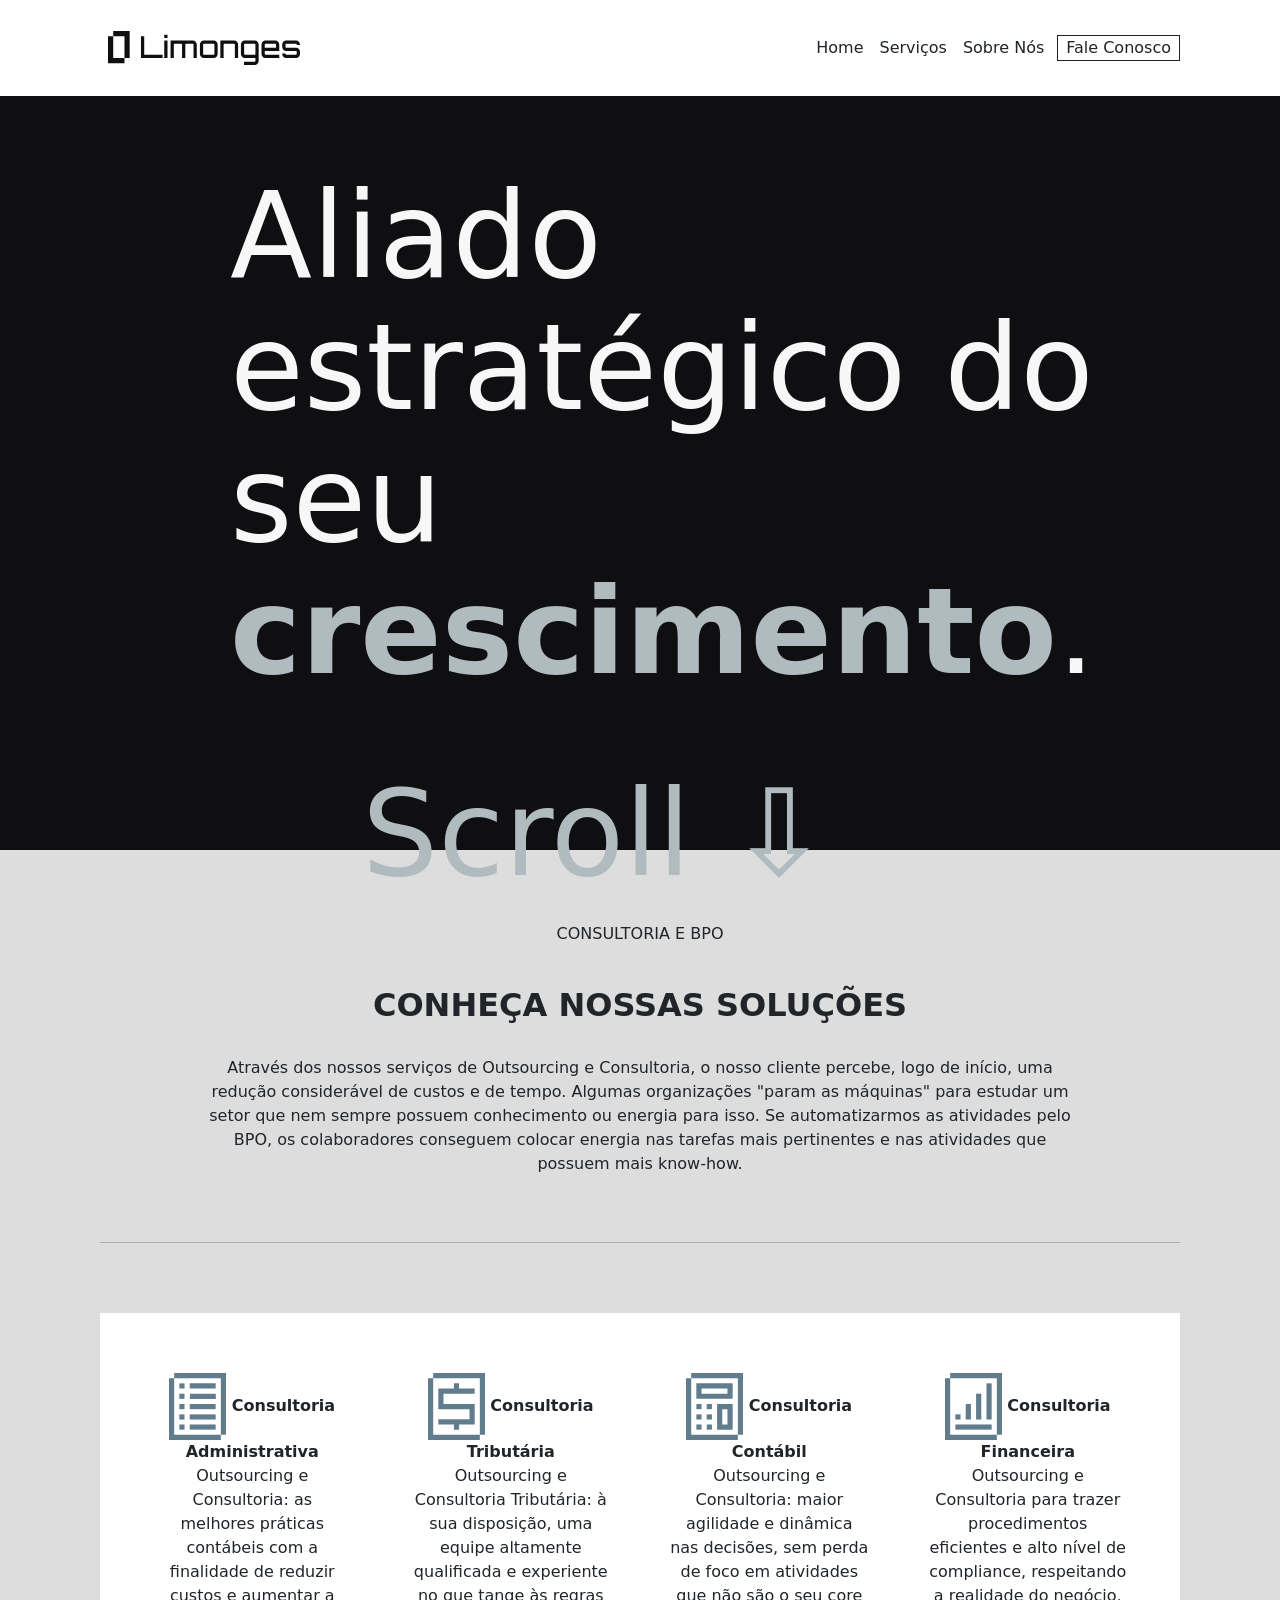
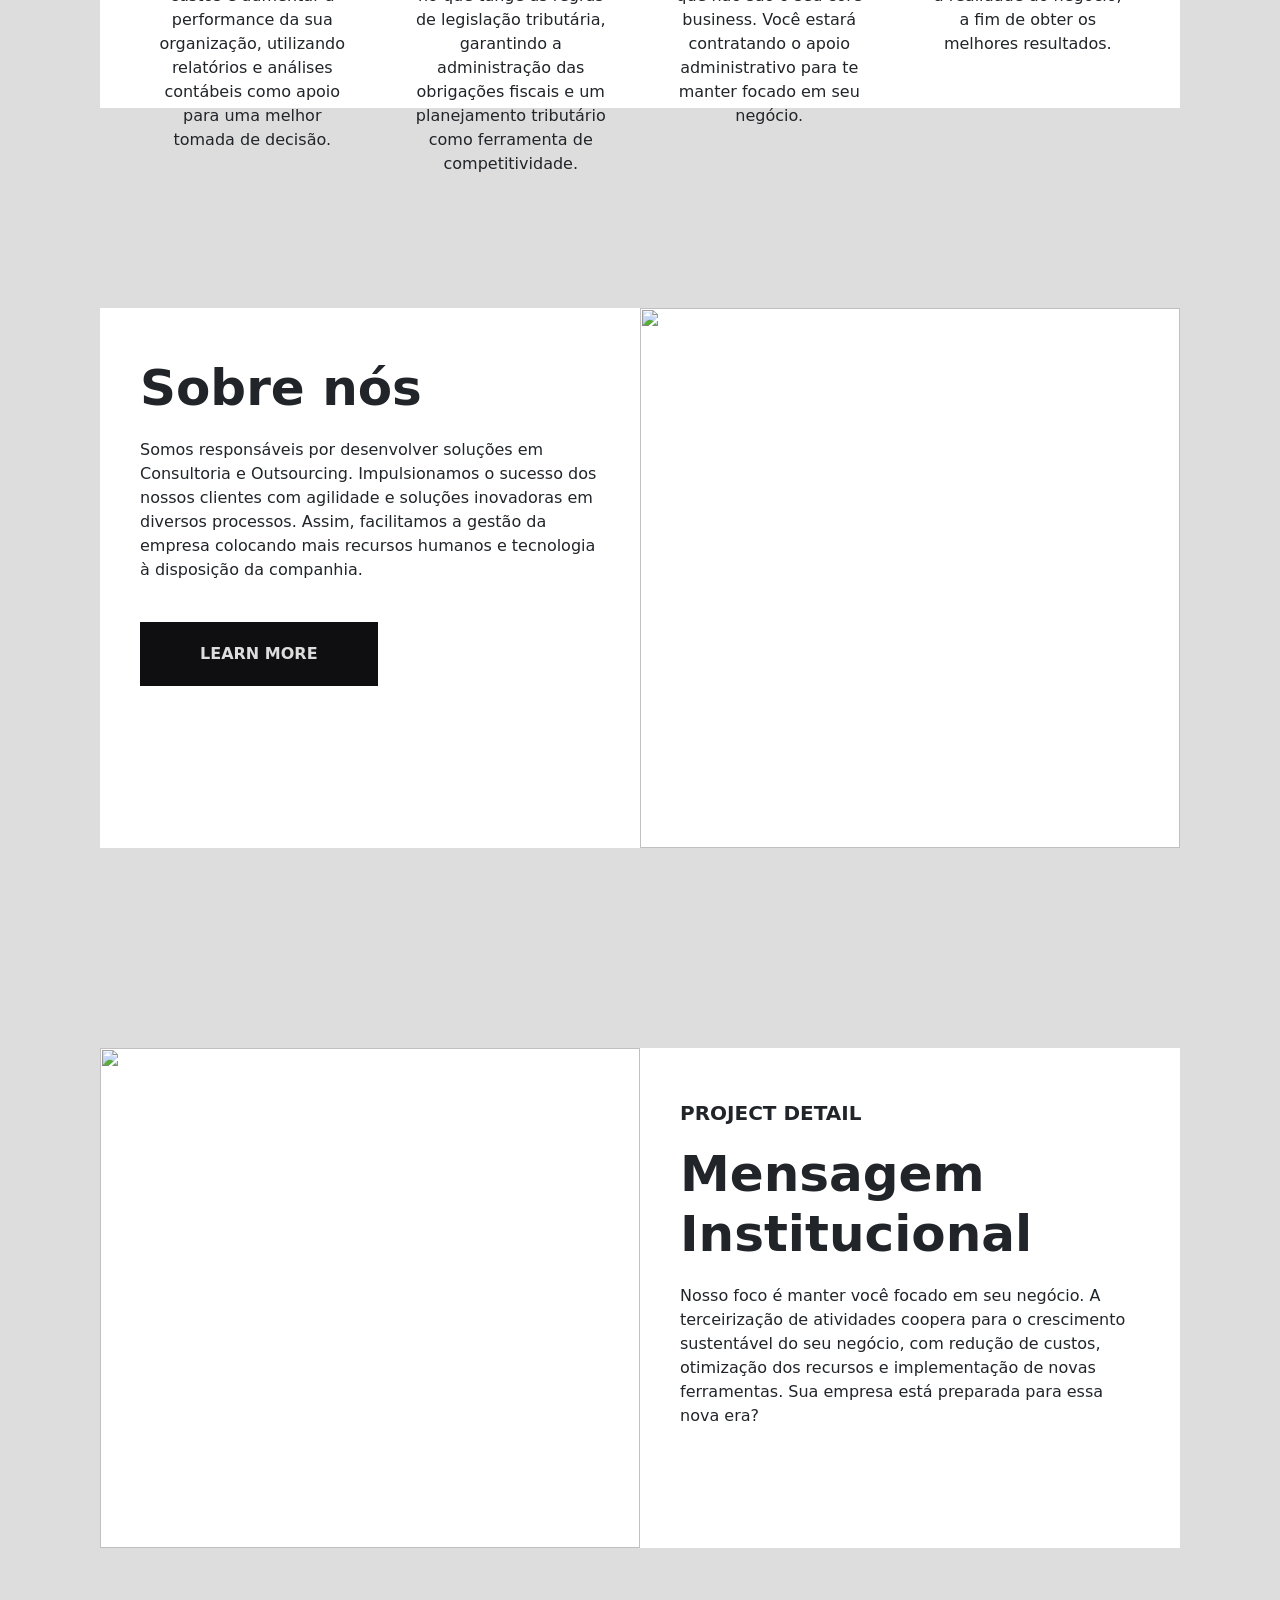
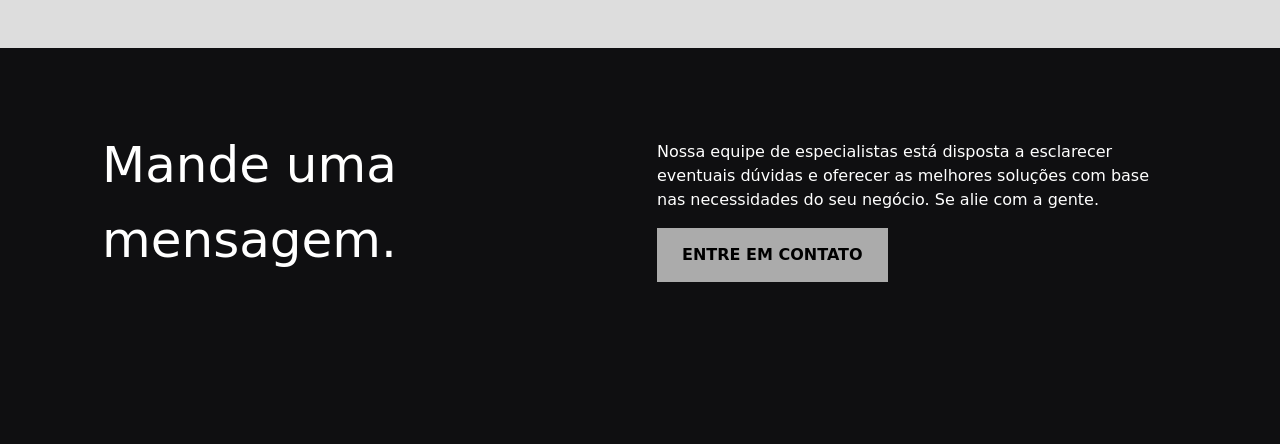
==== commit ea8da22e: "Add files via upload" ====
--- a/index.html
+++ b/index.html
@@ -59,9 +59,9 @@
         estratégico do </br>
         seu <span style=" font-weight: 600;  color: #B0BBBF;"> crescimento</span>.
       </div>
-    </div>
-    <div class="scroll">
-      Scroll ⇩
+      <div class="scroll">
+        Scroll ⇩
+      </div>
     </div>
   </div>
   </br>
@@ -74,8 +74,8 @@
       <h2 class="problem-text-p2">CONHEÇA NOSSAS SOLUÇÕES</h2>
       </br>
       <p class='problem-text-p3'>
-        Através dos nossos serviços de <b>Outsourcing</b> e <b>Consultoria</b>, o nosso cliente percebe, logo de início, uma redução
-        considerável de <b>custos e de tempo</b>. Algumas organizações "param as máquinas" para estudar um setor que nem sempre
+        Através dos nossos serviços de Outsourcing e Consultoria, o nosso cliente percebe, logo de início, uma redução
+        considerável de custos e de tempo. Algumas organizações "param as máquinas" para estudar um setor que nem sempre
         possuem conhecimento ou energia para isso. Se automatizarmos as atividades pelo BPO, os colaboradores conseguem
         colocar energia nas tarefas mais pertinentes e nas atividades que possuem mais know-how.
       </p>
@@ -87,54 +87,50 @@
       <div class="consultancy-container">
           <div class="row">
             <div class="col fw-bold">
-              <img src="css/img/LIMONGES_ICONES_icone_consultoria_financeira.svg" alt="Logo" height="67,5" />
-              </br>
-              </br>
-              <b>Consultoria </br> Financeira</b>
-              </br>
-              </br>
-              <p class='fw-normal'>
-                Outsourcing e Consultoria para trazer procedimentos eficientes e alto nível de compliance,
-                respeitando a realidade do negócio, a fim de obter os melhores resultados.
-              </p>
-            </div>
-            <div class="col fw-bold">
-              <img src="css/img/LIMONGES_ICONES_icone_consultoria_tributaria.svg" alt="Logo" height="67,5" />
-              </br>
-              </br>
-              <b>Consultoria </br> Tributária</b>
-              </br>
-              </br>
-              <p class='fw-normal'>
+              <div class="services-title">
+                <img src="css/img/LIMONGES_ICONES_icone_consultoria_administrativa.svg" alt="Logo" height="67,5" />
+                
+                <b>Consultoria Administrativa</b>
+              </div>
+              <p class='fw-normal consultancy-text'>
+                Outsourcing e Consultoria: as melhores práticas contábeis com a finalidade de reduzir custos e
+                aumentar a performance da sua organização, utilizando relatórios e análises contábeis como apoio para uma melhor tomada
+                de decisão.
+              </p>
+            </div>
+            <div class="col fw-bold">
+              <div class="services-title">
+                <img src="css/img/LIMONGES_ICONES_icone_consultoria_tributaria.svg" alt="Logo" height="67,5" />
+                
+                <b>Consultoria Tributária</b>
+              </div>
+              <p class='fw-normal consultancy-text'>
                 Outsourcing e Consultoria Tributária: à sua disposição, uma equipe altamente qualificada e experiente
                 no que tange às regras de legislação tributária, garantindo a administração das obrigações fiscais e um planejamento tributário
                 como ferramenta de competitividade.
               </p>
             </div>
             <div class="col fw-bold">
-              <img src="css/img/LIMONGES_ICONES_icone_consultoria_contabil.svg" alt="Logo" height="67,5" />
-              </br>
-              </br>
-              <b>Consultoria </br> contábil</b>
-              </br>
-              </br>
-              <p class='fw-normal consultancy-text'>
-                Outsourcing e Consultoria: as melhores práticas contábeis com a finalidade de reduzir custos e
-                aumentar a performance da sua organização, utilizando relatórios e análises contábeis como apoio para uma melhor tomada
-                de decisão.
-              </p>
-            </div>
-            <div class="col fw-bold">
-              <img src="css/img/LIMONGES_ICONES_icone_consultoria_administrativa.svg" alt="Logo" height="67,5" />
-              </br>
-              </br>
-              <b>Consultoria </br> Administrativa</b>
-              </br>
-              </br>
-              <p class='fw-normal'>
+              <div class="services-title">
+                <img src="css/img/LIMONGES_ICONES_icone_consultoria_contabil.svg" alt="Logo" height="67,5" />
+                
+                <b>Consultoria Contábil</b>
+              </div>
+              <p class='fw-normal consultancy-text'>
                 Outsourcing e Consultoria: maior agilidade e dinâmica nas decisões, sem perda de foco em
                 atividades que não são o seu core business. Você estará contratando o apoio administrativo para te manter focado em seu
                 negócio.
+              </p>
+            </div>
+            <div class="col fw-bold">
+              <div class="services-title">
+                <img src="css/img/LIMONGES_ICONES_icone_consultoria_financeira.svg" alt="Logo" height="67,5" />
+                
+                <b>Consultoria Financeira</b>
+              </div>
+              <p class='fw-normal consultancy-text'>
+                Outsourcing e Consultoria para trazer procedimentos eficientes e alto nível de compliance,
+                respeitando a realidade do negócio, a fim de obter os melhores resultados.
               </p>
             </div>
         </div>
@@ -161,7 +157,7 @@
     </div>
   </div>
 
-  <div class="container content">
+  <div class="container content container-msg-institucional">
     <div class="card-institucional">
       <div class="card-institucional-img">
         <img class="card-institucional-img-image" src="./css/img/limonges-mensagem institucional.jpg" />
@@ -183,7 +179,7 @@
     <div class="footer-black">
       <div class="footer-black-content row">
         <div class="footer-black-message col">
-          <p><b>Mande uma mensagem.</b></p>
+          <p>Mande uma mensagem.</p>
         </div>
         <div class="footer-black-contact col">
           <p>
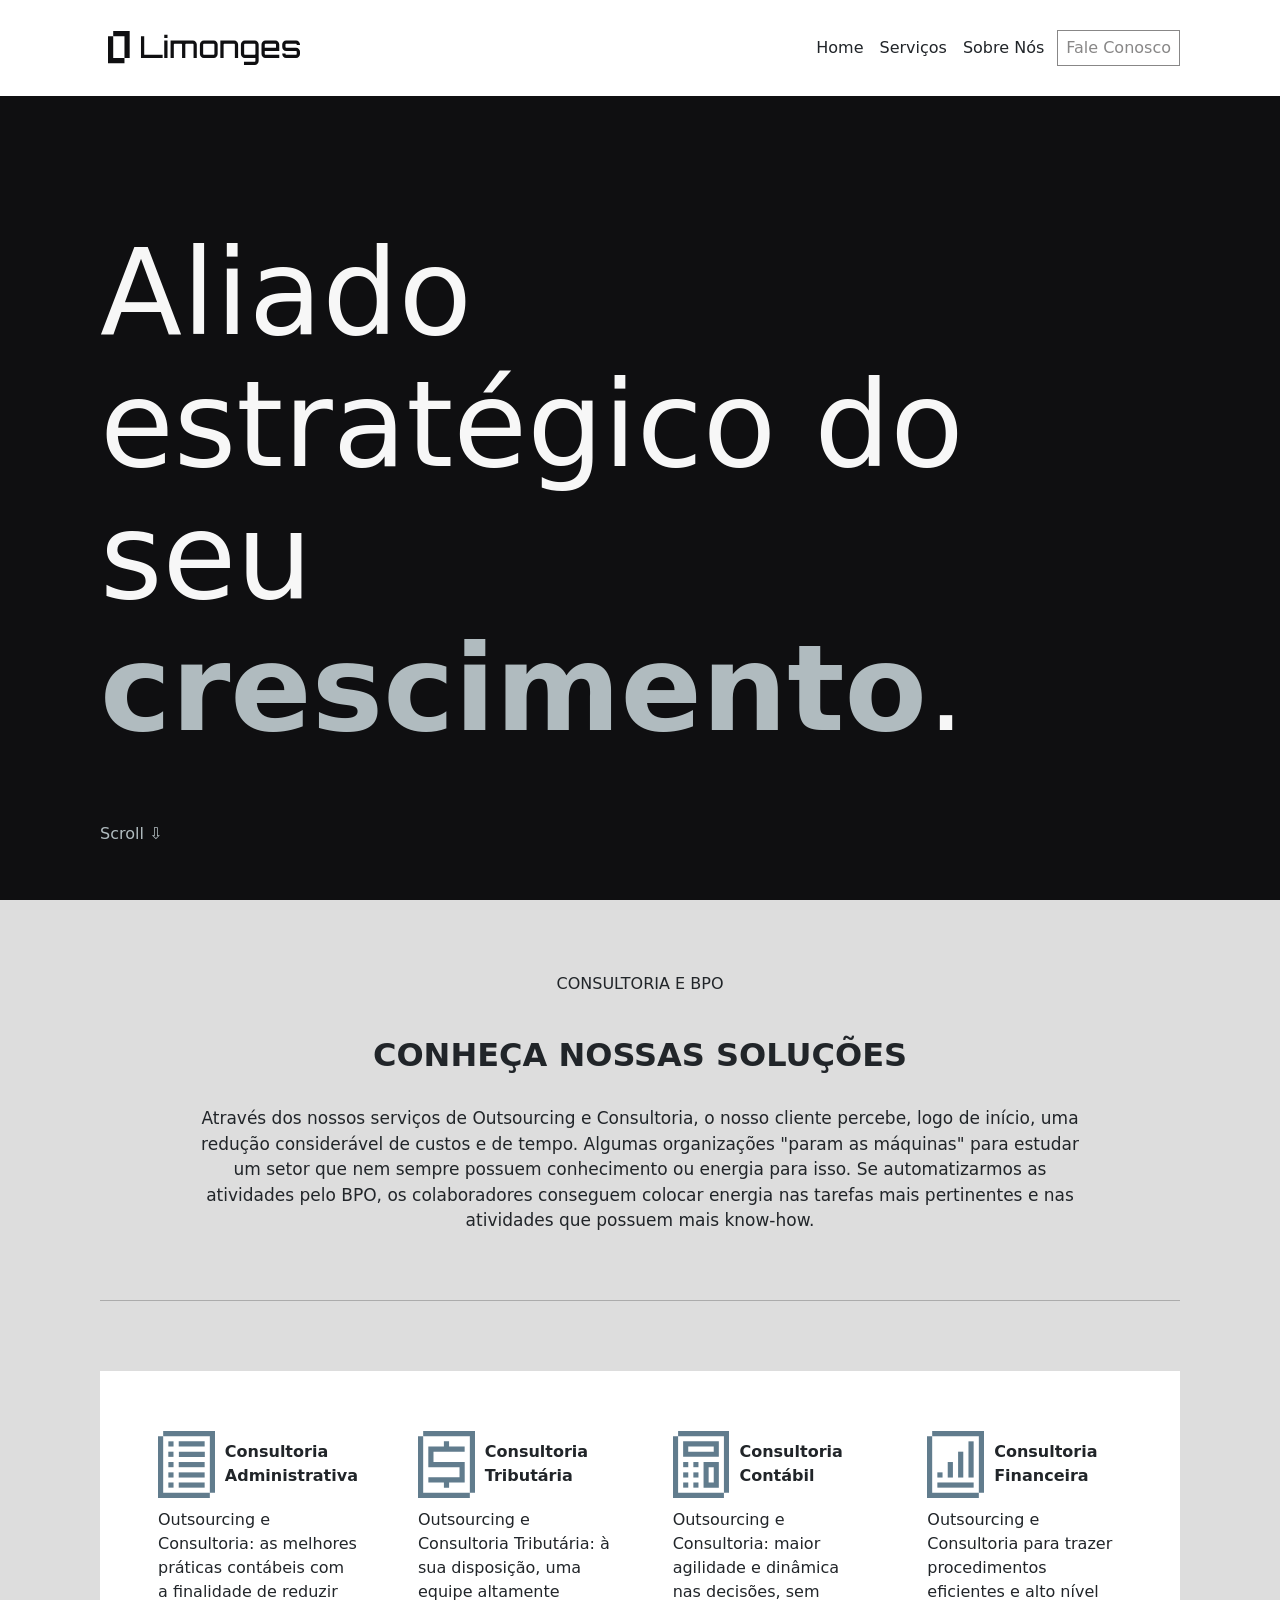
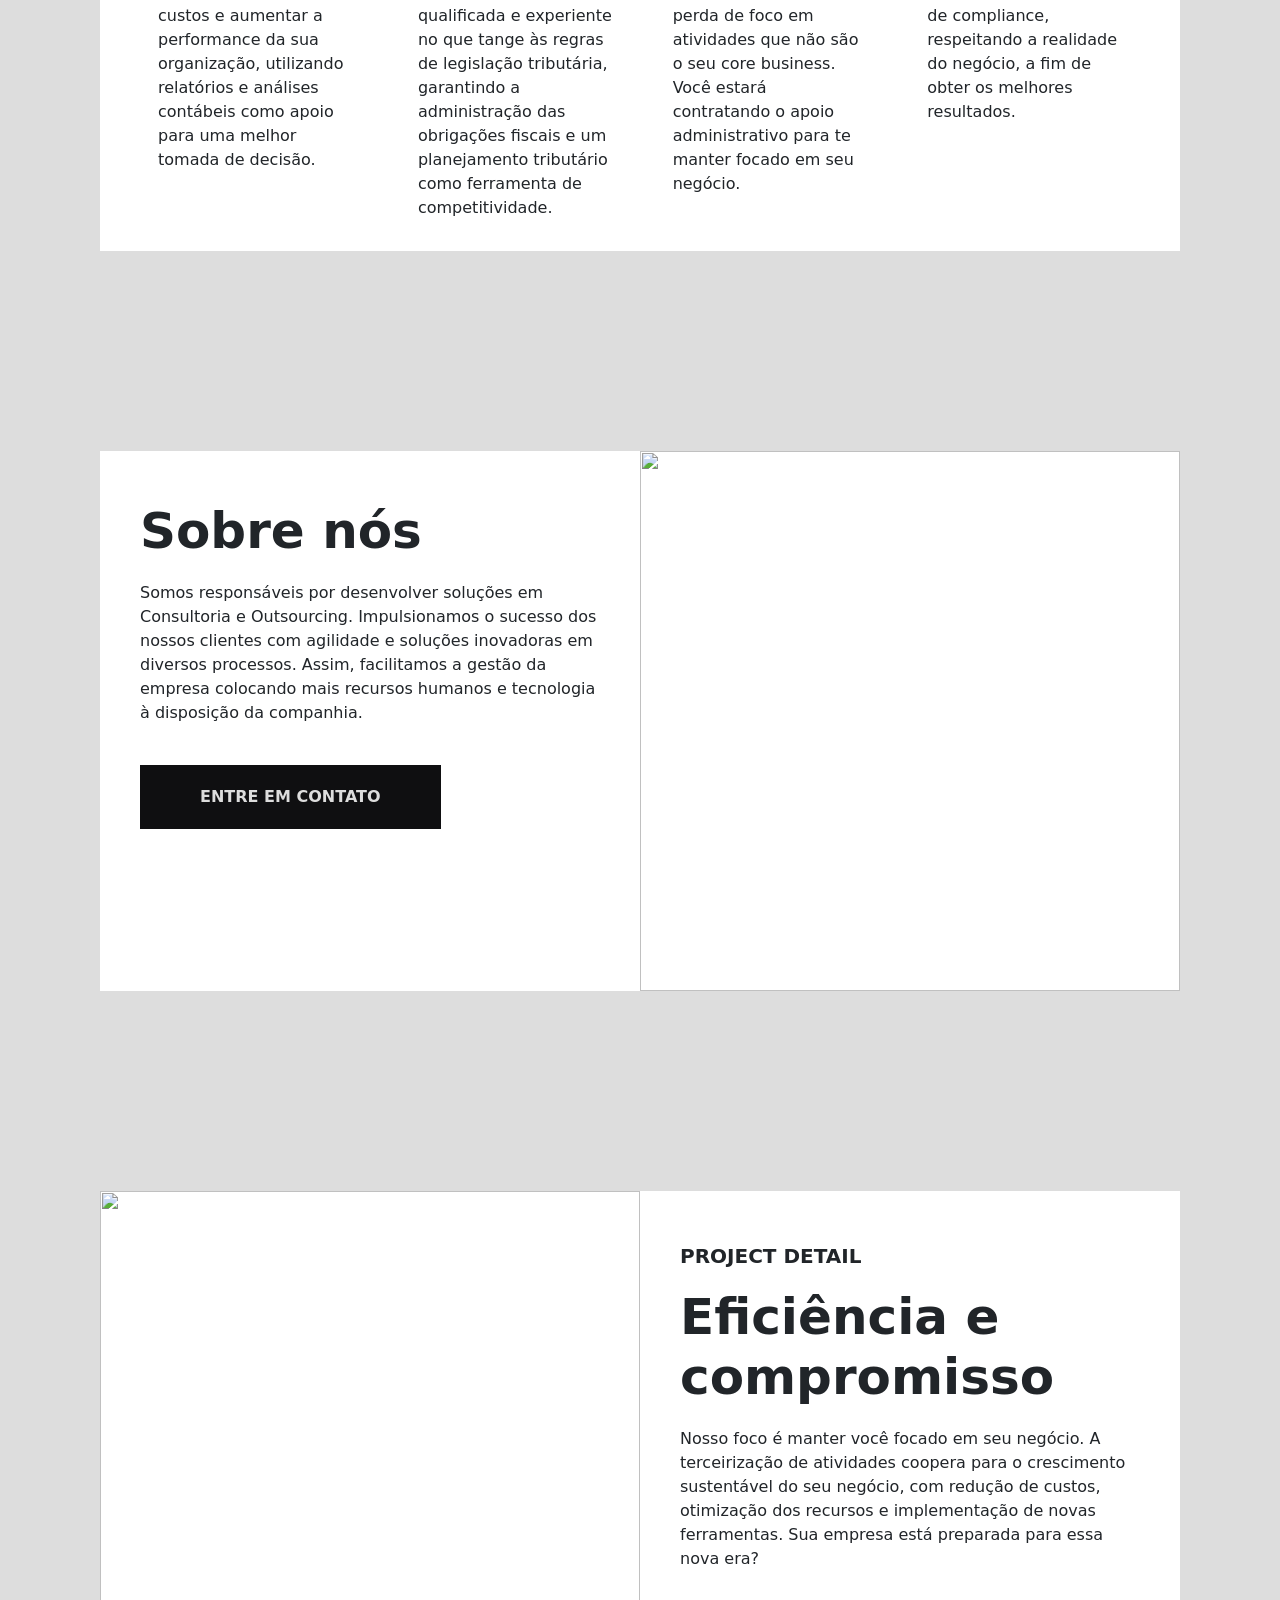
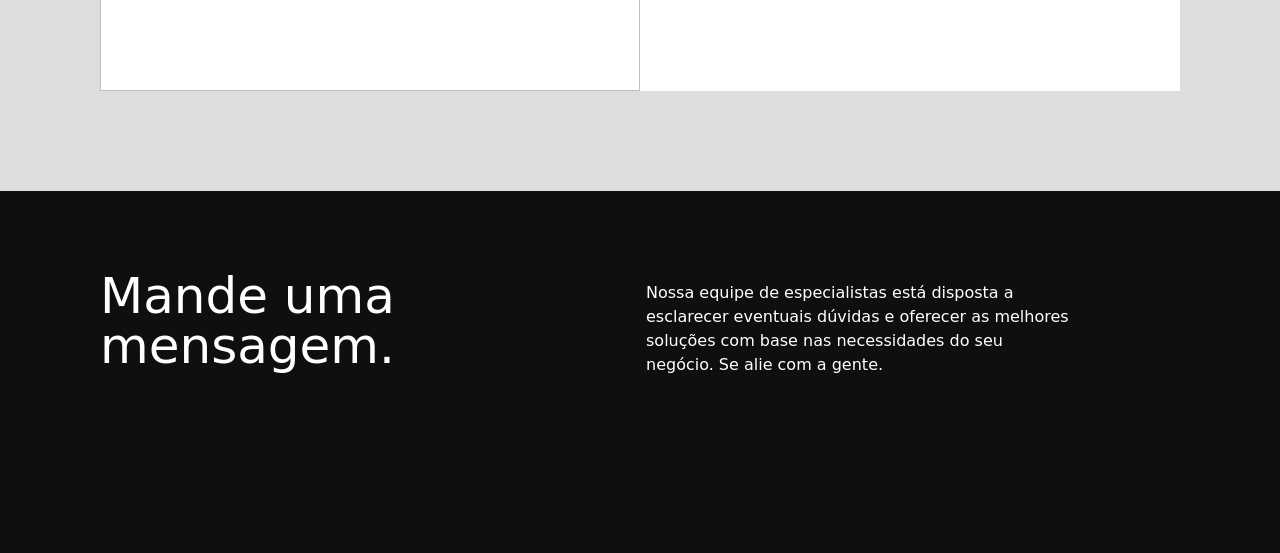
==== commit bf35c02c: "Add files via upload" ====
--- a/index.html
+++ b/index.html
@@ -40,9 +40,9 @@
               <li class="nav-item">
                 <a class="nav-link text-dark" style=" font-weight: 500;" href="#card-sobre-nos">Sobre Nós</a>
               </li>
-              <li class="nav-item contact  ">
-                <a class="nav-link  text-dark contract-text-link my-2 my-lg-0" style=" font-weight: 500; color: #B0BBBF; line-height: 1.2; "
-                  href="#contato">Fale Conosco</a>
+              <li class="nav-item contact">
+                <a class="nav-link  text-dark contract-text-link my-2 my-lg-0"
+                  href="#card-sobre-nos">Fale Conosco</a>
               </li>
             </ul>
           </div>
@@ -149,7 +149,10 @@
           colocando mais recursos humanos e tecnologia à disposição da companhia.
         </p>
         </br>
-        <button class="button-learn-more">LEARN MORE </button>
+        <a href="https://api.whatsapp.com/send?phone=5561981687416" target="_blank">
+          <button class="button-learn-more">ENTRE EM CONTATO </button>
+        </a>
+        
       </div>
       <div class="card-sobre-nos-img">
         <img class="card-sobre-nos-img-image" src="./css/img/limonges-sobre nós.jpg" />
@@ -164,7 +167,7 @@
       </div>
       <div class="card-institucional-text">
         <p class="card-institucional-p1">PROJECT DETAIL</p>
-        <h1>Mensagem <br>Institucional</h1>
+        <h1>Eficiência e <br>compromisso</h1>
         <p class="card-institucional-p2">
           Nosso foco é manter você focado em seu negócio.
           A terceirização de atividades coopera para o crescimento sustentável do seu negócio, com redução de custos, otimização dos
@@ -186,42 +189,44 @@
             Nossa equipe de especialistas está disposta a esclarecer eventuais dúvidas e oferecer as melhores soluções com base nas
             necessidades do seu negócio. Se alie com a gente.
           </p>
-          <a href="https://api.whatsapp.com/send?phone=5561981687416" target="_blank">
-            <button class="button-contact-us"> ENTRE EM CONTATO </button>
-          </a>
-        </div>
-      </div>
-    </div>
-    <ul class="footer-social">
-      <li class="social-icon-list">
-        <a class="" href="https://www.instagram.com/"></a>
-        <div class="social-link">
-          <i class="fa-brands fa-instagram"></i>
-        </div>
-        </a>
-      </li>
-      <li class="social-icon-list">
-        <a class="" href="https://twitter.com/"></a>
-        <div class="social-link">
-          <i class="fa-brands fa-twitter"></i>
-        </div>
-        </a>
-      </li>
-      <li class="social-icon-list">
-        <a class="" href="https://www.facebook.com/"></a>
-        <div class="social-link">
-          <i class="fa-brands fa-facebook"></i>
-        </div>
-        </a>
-      </li>
-      <li class="social-icon-list">
-        <a class="social-icon-link" href="https://www.youtube.com/"></a>
-        <div class="social-link">
-          <i class="fa-brands fa-youtube"></i>
-        </div>
-        </a>
-      </li>
-    </ul>
+        </div>
+      </div>
+    </div>
+    <div id="footer-end">
+      <ul class="footer-social">
+        <div id="company-copy">
+          &copy;2021 Limonges
+        </div>
+        <li class="social-icon-list">
+          <a class="" href="https://www.instagram.com/"></a>
+          <div class="social-link">
+            <i class="fa-brands fa-instagram"></i>
+          </div>
+          </a>
+        </li>
+        <li class="social-icon-list">
+          <a class="" href="https://twitter.com/"></a>
+          <div class="social-link">
+            <i class="fa-brands fa-twitter"></i>
+          </div>
+          </a>
+        </li>
+        <li class="social-icon-list">
+          <a class="" href="https://www.facebook.com/"></a>
+          <div class="social-link">
+            <i class="fa-brands fa-facebook"></i>
+          </div>
+          </a>
+        </li>
+        <li class="social-icon-list">
+          <a class="social-icon-link" href="https://www.youtube.com/"></a>
+          <div class="social-link">
+            <i class="fa-brands fa-youtube"></i>
+          </div>
+          </a>
+        </li>
+      </ul>
+    </div>
   </footer>
 
   <script src="https://ajax.googleapis.com/ajax/libs/jquery/1.12.4/jquery.min.js"></script>
--- a/css/index.css
+++ b/css/index.css
@@ -44,7 +44,8 @@
 .contract-text-link{
     margin: 0;
     border: 1px solid;
-    padding: 2px 15px;
+    padding: 5px 15px;
+    color: rgb(136, 135, 135) !important;
 }
 
 .contact-link {
@@ -56,15 +57,16 @@
 /* WE MAKE BUSSINESS */
 
 .big-background-black {
-    height: 850px; 
+    height: 100vh; 
     background-color: #0F0F11;
+    display: flex;
+    align-items: center;
 }
 
 .background {
     width: 1080px;
     margin-left: auto;
     margin-right: auto;
-    padding-left: 130px;
     padding-top: 170px;
     margin-top: 0;
     text-align: justify;
@@ -80,11 +82,11 @@
 
 .scroll {
     width: 1080px;
-    padding-left: 132px;
     margin-left: auto;
     margin-right: auto;
     margin-top: 70px;
     color: #B0BBBF;
+    font-size: 1rem;
     font-weight: 400;
 }
 
@@ -96,7 +98,6 @@
 }
 
 .problem-text-p1 {
-    font-weight: 500;
     text-align: center;
 }
 
@@ -106,6 +107,7 @@
 }
 
 .problem-text-p3 {
+    font-size: 17px;
     font-weight: 400;
     text-align: center;
 }
@@ -119,26 +121,21 @@
 
 .consultancy {
     width: 1080px;
-    height: 395px;
+    height: 480px;
     margin: 70px auto 100px auto;
-     text-align: center;
     display: grid;
     background-color: #FFFFFF;
 }
 
-.fw-normal {
-    margin-bottom: 0;
-}
-
 .consultancy-text {
-    font-weight: 18pt;
+    padding-top: 10px;
     display: block;
 }
 
 .consultancy-container{
     display: flex;
     align-items: center;
-    padding: 0 35px;
+    padding: 0 40px;
 }
 
 .content{
@@ -147,6 +144,16 @@
 
 .fw-bold{
     padding: 60px 30px;
+}
+
+.services-title{
+    display: flex;
+    column-gap: 10px;
+}
+
+.services-title b{
+    margin: auto;
+    font-weight: 700;
 }
 
 
@@ -235,19 +242,27 @@
     padding: 80px 0 150px 0;
 }
 
+.footer-black-message{
+    padding-left: 0;
+}
+
 .footer-black-message p {
     font-size: 50px;
-    margin-left: -10px;
+    line-height: 1;
 }
 
 .footer-black-contact {
-    margin: auto -10px auto 0;
+    padding: 10px 100px;
+}
+
+.footer-black-contact p {
+    padding-right: 10px;
 }
 
 .button-contact-us {
     font-weight: 700;
     border: 0;
-    padding: 15px 25px;
+    padding: 20px 30px;
     background-color: var(--clr-gray2);
 }
 
@@ -314,7 +329,7 @@
     }
 
     .contract-text-link{
-        padding: 2px 10px;
+        padding: 5px 10px;
     }
 
     .contact {
@@ -344,7 +359,7 @@
 
     .scroll {
         width: 80%;
-        margin-left: 70px;
+        margin-left: 0;
         margin-top: 30px;
         padding-left: 0;
     }
@@ -353,7 +368,7 @@
 
     .creative-problem-solving {
         width: 95%;
-        padding: 0 20px 50px 20px;
+        padding: 0 10px 70px 10px;
     }
 
     /* services */
@@ -377,7 +392,11 @@
     }
 
     .fw-bold {
-        padding: 30px 10px;
+        padding: 20px 30px;
+    }
+
+    .services-title {
+        padding: 0 60px;
     }
 
     /* sobre nos */
@@ -460,6 +479,10 @@
         flex-direction: column;
     }
 
+    .footer-black-contact{
+        padding: 0;
+    }
+
     .footer-social {
         width: 100%;
         padding: 20px 20px 20px 0;
@@ -491,7 +514,7 @@
     }
 
     .contract-text-link{
-        padding: 2px 10px !important;
+        padding: 5px 10px !important;
     }
 
     .contact {
@@ -511,7 +534,6 @@
     }
 
     .background {
-        width: 70%;
         padding-top: 50px;
         padding-left: 35px;
         margin: 0 auto;
@@ -520,7 +542,7 @@
 
     .scroll {
         width: 80%;
-        margin-left: 35px;
+        margin-left: 5px;
         margin-top: 30px;
     }
 
@@ -607,6 +629,10 @@
         flex-direction: column;
     }
 
+    .footer-black-contact{
+        padding: 0;
+    }
+
     .footer-social {
         width: 100%;
         padding: 20px 20px 20px 0;
@@ -638,7 +664,7 @@
     }
 
     .contract-text-link{
-        padding: 2px 10px !important;
+        padding: 5px 10px !important;
     }
 
     .contact {
@@ -653,16 +679,16 @@
     }
 
     .background {
-        width: 70%;
+        width: 90%;
         padding-top: 50px;
         margin: 0 auto;
-        font-size: 70pt;
+        font-size: 60pt;
         padding-left: 25px;
     }
 
     .scroll {
         width: 70%;
-        margin-left: 55px;
+        margin-left: 0;
         margin-top: 30px;
     }
 
@@ -671,6 +697,10 @@
     .creative-problem-solving {
         width: 95%;
         padding: 0 20px 50px 20px;
+    }
+
+    .problem-text{
+        padding: 0 50px;
     }
     
     .container .consultancy .consultancy-container .consultancy-text .row{
@@ -718,6 +748,10 @@
         margin-bottom: -80px;
     }
 
+    .container-msg-institucional{
+        margin-top: 200px !important;
+    }
+
     .card-institucional-img-image {
         width: 410px;
         height: 100%;
@@ -770,13 +804,19 @@
     /* background gray */
 
     .background {
-        width: 80%;
+        width: 90%;
         padding-top: 70px;
     }
 
     .scroll {
-        width: 80%;
-        padding-left: 110px;
+        width: 100%;
+        padding-left: 10px;
+    }
+
+    /* services */
+
+    .fw-bold{
+        padding: 50px 10px;
     }
 
     /* sobre nos */
@@ -798,6 +838,10 @@
         height: 100%;
     }
 
+    .card-institucional-text{
+        padding: 25px 40px;
+    }
+
     .card-institucional-img-image {
         width: 465px;
         height: 400px;
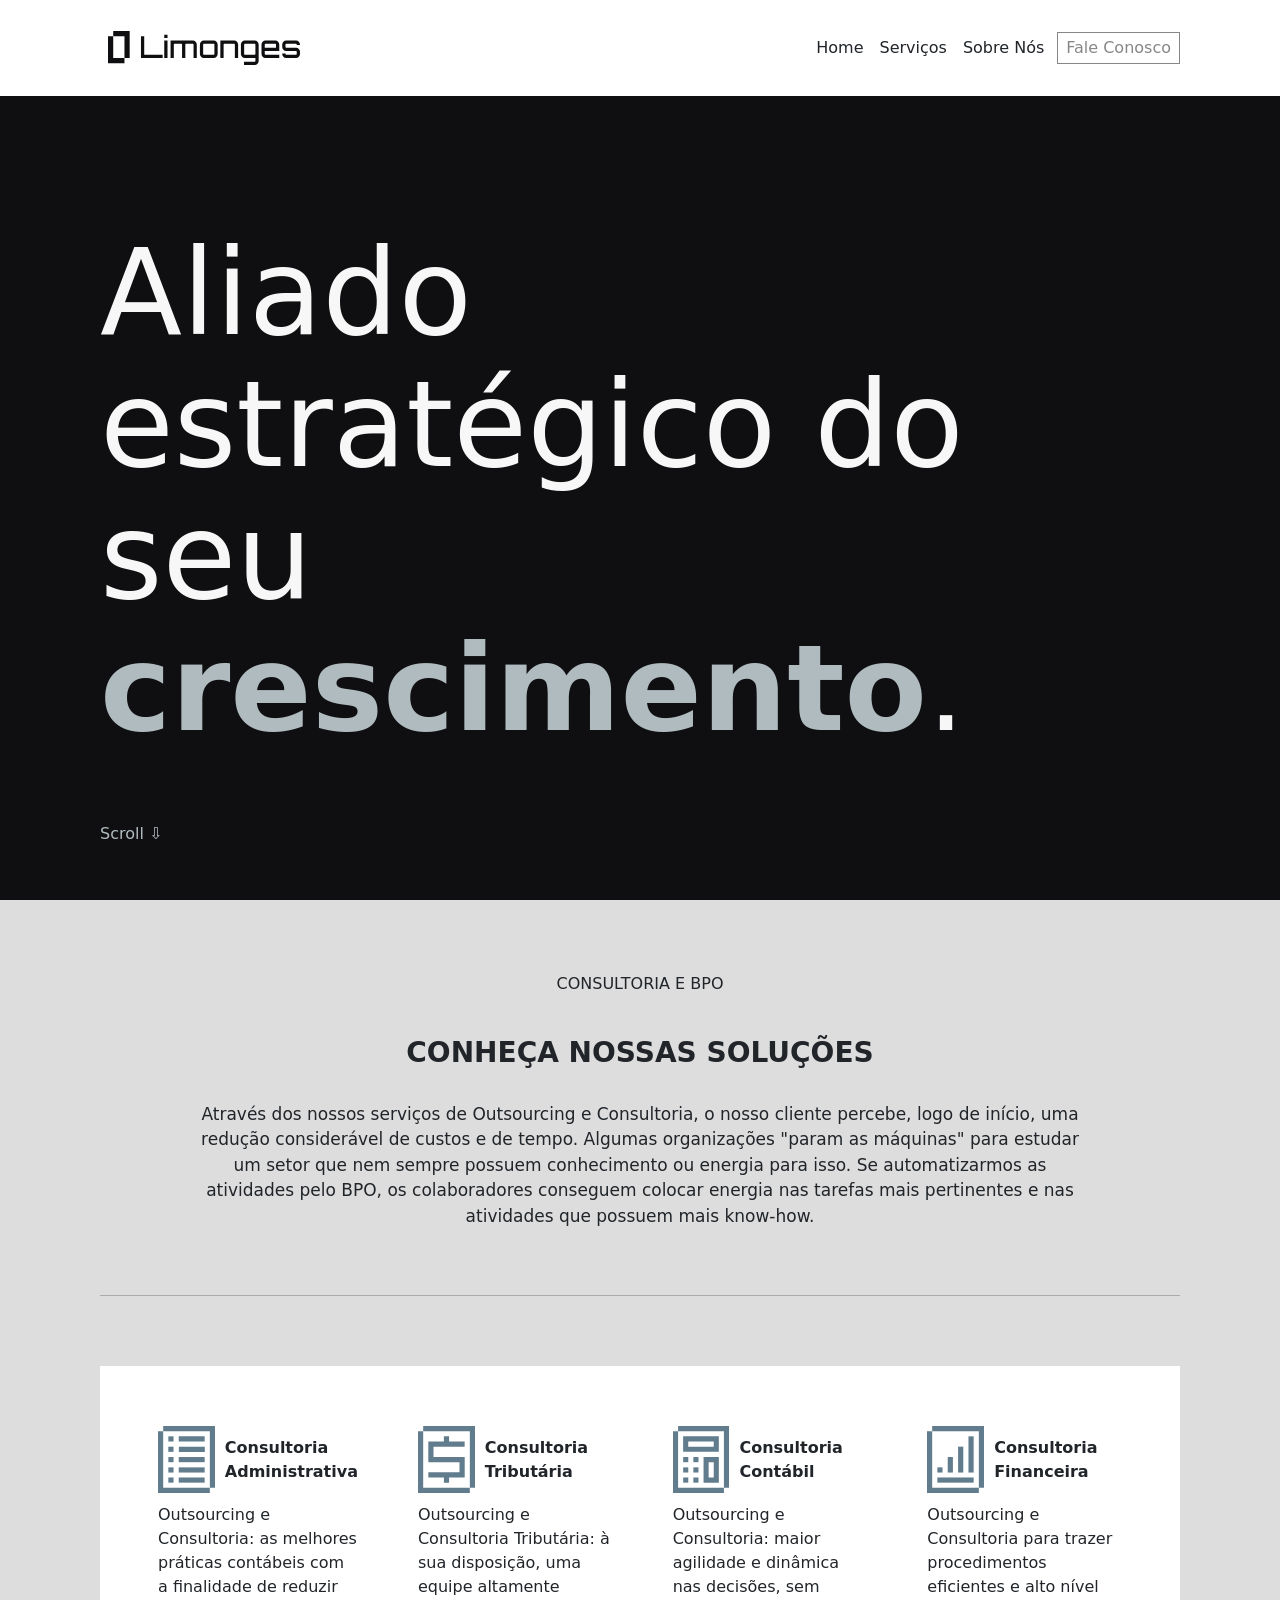
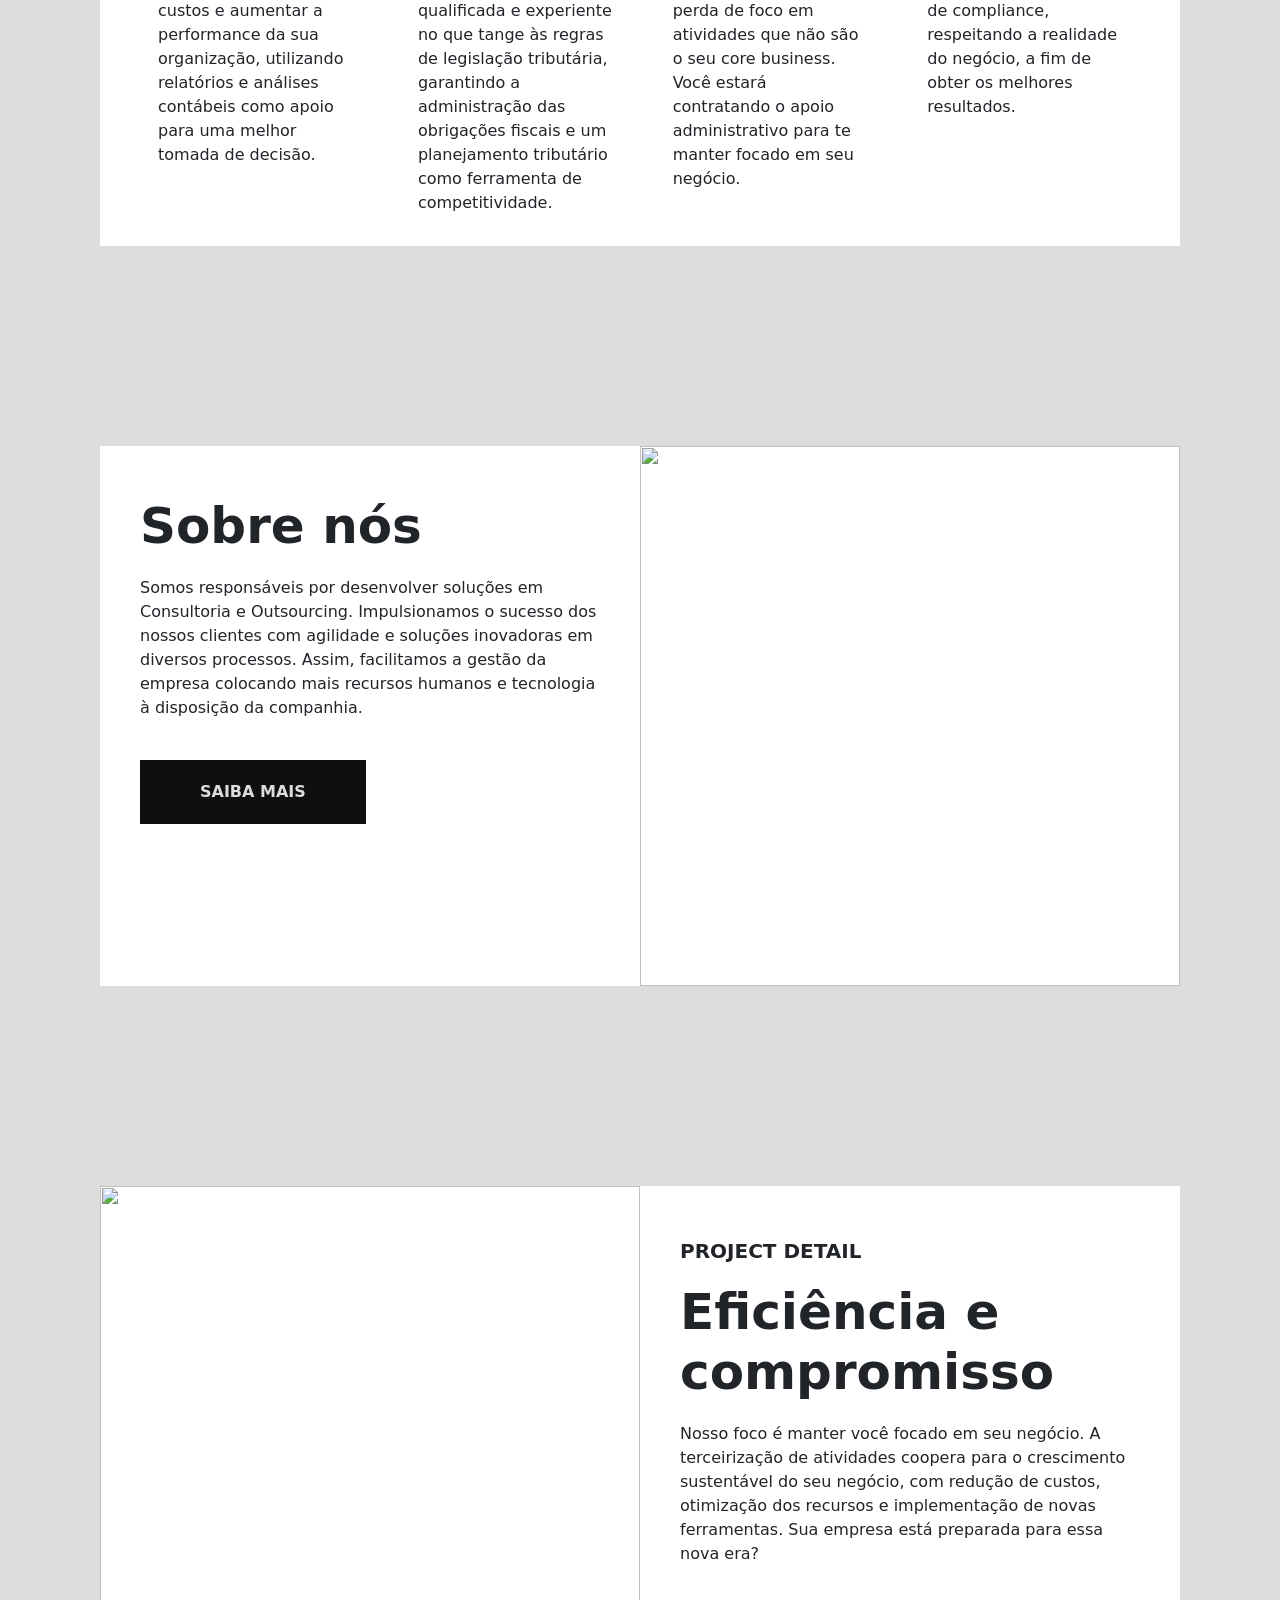
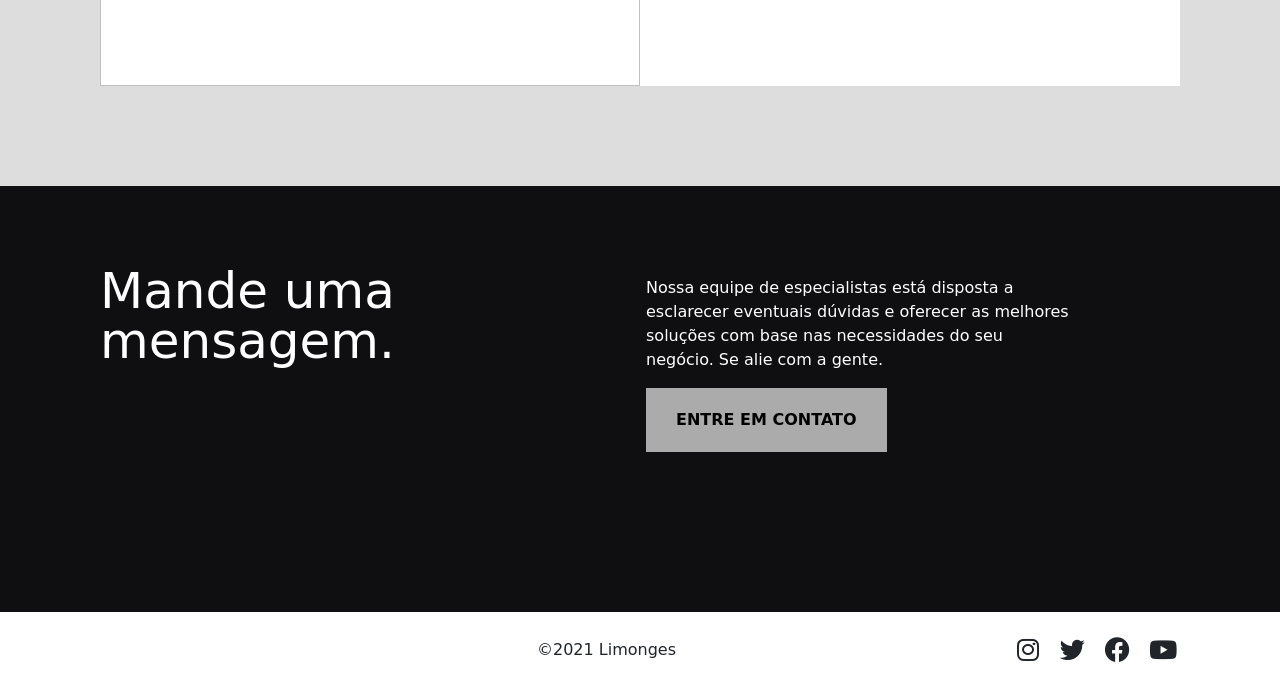
==== commit 811695c6: "Add files via upload" ====
--- a/index.html
+++ b/index.html
@@ -42,7 +42,7 @@
               </li>
               <li class="nav-item contact">
                 <a class="nav-link  text-dark contract-text-link my-2 my-lg-0"
-                  href="#card-sobre-nos">Fale Conosco</a>
+                  href="#contato">Fale Conosco</a>
               </li>
             </ul>
           </div>
@@ -71,7 +71,7 @@
     <div class="problem-text">
       <p class='problem-text-p1'>CONSULTORIA E BPO</p>
       </br>
-      <h2 class="problem-text-p2">CONHEÇA NOSSAS SOLUÇÕES</h2>
+      <h3 class="problem-text-p2">CONHEÇA NOSSAS SOLUÇÕES</h3>
       </br>
       <p class='problem-text-p3'>
         Através dos nossos serviços de Outsourcing e Consultoria, o nosso cliente percebe, logo de início, uma redução
@@ -150,7 +150,7 @@
         </p>
         </br>
         <a href="https://api.whatsapp.com/send?phone=5561981687416" target="_blank">
-          <button class="button-learn-more">ENTRE EM CONTATO </button>
+          <button class="button-learn-more">SAIBA MAIS</button>
         </a>
         
       </div>
@@ -189,6 +189,9 @@
             Nossa equipe de especialistas está disposta a esclarecer eventuais dúvidas e oferecer as melhores soluções com base nas
             necessidades do seu negócio. Se alie com a gente.
           </p>
+          <a href="https://api.whatsapp.com/send?phone=5561981687416" target="_blank">
+            <button class="button-contact-us">ENTRE EM CONTATO</button>
+          </a>
         </div>
       </div>
     </div>
--- a/css/index.css
+++ b/css/index.css
@@ -1,861 +1,917 @@
-:root {
-    --clr-black: #0F0F11;
-    --clr-gray: #DDDDDD;
-    --clr-gray2: #ABABAB;
-    --clr-blue: #617C8D;
-    --clr-blue2: #B0BBBF;
-}
-
-* {
-    margin: 0px;
-    padding: 0px;
-}
-
-.body {
-    background-color: var(--clr-gray);
-}
-
-#header{
-    position: fixed;
-    width: 100%;
-    padding: 20px 0;
-    background-color: #FFFFFF;
-}
-
-#header .container{
-    width: 1080px;
-    padding: 0;
-}
-
-.option-navbar {
-    justify-content: end;
-}
-
-.navbar-brand img {
-    width: 100%;
-}
-
-.contact {
-    display: flex;
-    align-items: center;
-    margin-left: 5px;
-}
-
-.contract-text-link{
-    margin: 0;
-    border: 1px solid;
-    padding: 5px 15px;
-    color: rgb(136, 135, 135) !important;
-}
-
-.contact-link {
-    padding: 0;
-}
-
-
-
-/* WE MAKE BUSSINESS */
-
-.big-background-black {
-    height: 100vh; 
-    background-color: #0F0F11;
-    display: flex;
-    align-items: center;
-}
-
-.background {
-    width: 1080px;
-    margin-left: auto;
-    margin-right: auto;
-    padding-top: 170px;
-    margin-top: 0;
-    text-align: justify;
-    line-height: 1.1;
-    color: #f7f7f7;
-    font-weight: 300;
-    font-size: 90pt;
-    font-style: normal;
-    justify-content: center;
-    align-items: flex-end;
-    
-}
-
-.scroll {
-    width: 1080px;
-    margin-left: auto;
-    margin-right: auto;
-    margin-top: 70px;
-    color: #B0BBBF;
-    font-size: 1rem;
-    font-weight: 400;
-}
-
-
-/* CREATIVE PROBLEM */
-
-.problem-text {
-    text-align: center;
-}
-
-.problem-text-p1 {
-    text-align: center;
-}
-
-.problem-text-p2 {
-    font-weight: 700;
-    text-align: center;
-}
-
-.problem-text-p3 {
-    font-size: 17px;
-    font-weight: 400;
-    text-align: center;
-}
-
-.creative-problem-solving{
-    width: 1080px;
-    padding: 0 100px 50px 100px;
-    border-bottom: 1.5px solid var(--clr-gray2);
-}
-/* CONSULTANCY */
-
-.consultancy {
-    width: 1080px;
-    height: 480px;
-    margin: 70px auto 100px auto;
-    display: grid;
-    background-color: #FFFFFF;
-}
-
-.consultancy-text {
-    padding-top: 10px;
-    display: block;
-}
-
-.consultancy-container{
-    display: flex;
-    align-items: center;
-    padding: 0 40px;
-}
-
-.content{
-    display: flex;
-}
-
-.fw-bold{
-    padding: 60px 30px;
-}
-
-.services-title{
-    display: flex;
-    column-gap: 10px;
-}
-
-.services-title b{
-    margin: auto;
-    font-weight: 700;
-}
-
-
-/* CARD INSTITUCIONAL */
-
-.card-institucional {
-    width: 1080px;
-    height: 500px;
-    margin: 100px auto;
-    display: grid;
-    grid-template-columns: auto auto;
-    background-color: #FFFFFF;
-}
-
-.card-institucional-img {
-    width: 100%;
-}
-
-.card-institucional-img-image {
-    width: 540px;
-    height: 500px;
-    object-fit: cover;
-}
-
-.card-sobre-nos {
-    width: 1080px;
-    height: 540px;
-    margin: 100px auto;
-    display: grid;
-    grid-template-columns: auto auto;
-    background-color: #FFFFFF;
-}
-
-.card-sobre-nos-img {
-    width: 100%;
-}
-
-.card-sobre-nos-img-image {
-    width: 540px;
-    height: 540px;
-    object-fit: cover;
-}
-
-.card-institucional-text {
-    padding: 50px 40px;
-}
-
-.card-institucional-text h1 {
-    font-size: 50px;
-    font-weight: 700;
-}
-
-.card-institucional-p1 {
-    font-size: 20px;
-    font-weight: 600;
-}
-
-.card-institucional-p2 {
-    font-weight: 400;
-    margin-top: 20px;
-}
-
-.button-learn-more {
-    font-weight: 700;
-    color: #DDDDDD;
-    border: 0;
-    padding: 20px 60px;
-    background-color: #0F0F11;
-}
-
-/* FOOTER */
-
-.footer {
-    background-color: #FFFFFF;
-}
-
-.footer-black {
-    width: 100%;
-    color: #FFFFFF;
-    background-color: var(--clr-black);
-}
-
-.footer-black-content {
-    width: 1080px;
-    margin: 0 auto;
-    padding: 80px 0 150px 0;
-}
-
-.footer-black-message{
-    padding-left: 0;
-}
-
-.footer-black-message p {
-    font-size: 50px;
-    line-height: 1;
-}
-
-.footer-black-contact {
-    padding: 10px 100px;
-}
-
-.footer-black-contact p {
-    padding-right: 10px;
-}
-
-.button-contact-us {
-    font-weight: 700;
-    border: 0;
-    padding: 20px 30px;
-    background-color: var(--clr-gray2);
-}
-
-.button-contact-us:hover {
-    background-color: #929292;
-}
-
-.footer-social {
-    width: 1080px;
-    margin: 0 auto;
-    padding: 20px 0 20px 0;
-    align-items: flex-end;
-    flex-direction: row;
-    display: flex;
-    flex-basis: auto;
-    justify-content: end;
-    flex-grow: 1;
-    align-items: center;
-    list-style-type: none;
-    list-style: none;
-    display: none;
-
-}
-
-
-
-.social-link {
-    height: 35px;
-    width: 35px;
-    display: flex;
-    justify-content: center;
-    align-items: center;
-}
-
-.social-link:hover {
-    cursor: pointer;
-}
-
-.social-icon-list {
-    margin-left: 10px;
-}
-
-.social-icon-list i {
-    font-size: 25px;
-}
-
-@media (max-width: 539px) {
-
-    /* header */
-
-    #header .container {
-        width: 100%;
-        padding: 0;
-    }
-
-    #header {
-        width: 100%;
-        padding: 20px 10px;
-        background-color: #FFFFFF;
-    }
-
-    .navbar-collapse{
-        padding: 10px;
-    }
-
-    .contract-text-link{
-        padding: 5px 10px;
-    }
-
-    .contact {
-        justify-content: start !important;
-        margin-left: 0;
-    }
-
-    .contact .nav-link{
-        padding-right: 0.5rem;
-        padding-left: 0.5rem;
-    }
-
-    /* black entry*/
-
-    .big-background-black {
-        height: 390px !important; 
-        background-color: rgb(0, 0, 0);
-    }
-
-    .background {
-        width: 100%;
-        padding-top: 50px;
-        margin: 0 auto;
-        font-size: 40pt;
-        padding-left: 35px;
-    }
-
-    .scroll {
-        width: 80%;
-        margin-left: 0;
-        margin-top: 30px;
-        padding-left: 0;
-    }
-
-    /* create problem solvem*/
-
-    .creative-problem-solving {
-        width: 95%;
-        padding: 0 10px 70px 10px;
-    }
-
-    /* services */
-
-    .consultancy {
-        width: 100%;
-        height: auto;
-        margin: 40px auto -80px auto;
-        background-color: #FFFFFF;
-        padding: 50px 0;
-    }
-
-    .consultancy-container {
-        padding: 0;
-    }
-
-    .row{
-        display: grid;
-        grid-template-columns: auto;
-        padding: 0 20px;
-    }
-
-    .fw-bold {
-        padding: 20px 30px;
-    }
-
-    .services-title {
-        padding: 0 60px;
-    }
-
-    /* sobre nos */
-    .card-sobre-nos {
-        width: 100%;
-        height: 100%;
-        margin: 100px auto;
-        display: grid;
-        grid-template-columns: auto;
-        background-color: #FFFFFF;
-    }
-
-    .card-sobre-nos-img-image {
-        width: 100%;
-        height: auto;
-        object-fit: cover;
-    }
-
-    .button-learn-more {
-        margin: 0px 0 20px 16px;
-    }
-
-    
-
-    /* card institucional */
-
-    .content{
-        margin-bottom: 80px;
-    }
-
-    .card-institucional-img-image {
-        width: 100%;
-        height: auto;
-        object-fit: cover;
-    }
-
-    .card-institucional {
-        width: 100%;
-        height: auto;
-        margin: -80px auto 120px auto;
-        display: grid;
-        grid-template-columns: auto;
-        background-color: #FFFFFF;
-    }
-
-    .content .card-sobre-nos .card-institucional-text h1{
-        margin-top: 30px;
-       margin-left: 17px;
-       font-size: 40px;
-    }
-
-    .content .card-institucional .card-institucional-text h1{
-        margin-left: 17px;
-        font-size: 40px;
-    }
-
-    .card-institucional-p2{
-        padding: 0 20px;
-    }
-
-    .card-institucional-text {
-        background-color: #FFFFFF;
-        padding: 0;
-    }
-
-    .card-institucional-p1 {
-        padding: 20px 0 0 17px;
-    }
-
-    /* footer */
-
-    .footer{
-        margin-top: -120px;
-    }
-
-    .footer-black-content {
-        width: 80%;
-        margin: 0 auto;
-        padding: 20px 0 50px 0;
-        flex-direction: column;
-    }
-
-    .footer-black-contact{
-        padding: 0;
-    }
-
-    .footer-social {
-        width: 100%;
-        padding: 20px 20px 20px 0;
-        align-items: flex-end;
-    }
-}
-
-@media (min-width: 540px) and (max-width: 719px) {
-
-     /* header */
-
-     #header .container {
-        width: 90%;
-        padding: 0;
-    }
-
-    #header {
-        width: 100%;
-        padding: 20px 10px;
-        background-color: #FFFFFF;
-    }
-
-    .navbar-collapse{
-        padding: 10px;
-    }
-
-    .container, .container-sm {
-        max-width: 100%; 
-    }
-
-    .contract-text-link{
-        padding: 5px 10px !important;
-    }
-
-    .contact {
-        justify-content: start !important;
-        margin-left: 0;
-    }
-
-    .contact .nav-link{
-        padding-right: 0.5rem;
-        padding-left: 0.5rem;
-    }
-    /* black entry*/
-
-    .big-background-black {
-        height: 600px !important; 
-        background-color: rgb(0, 0, 0);
-    }
-
-    .background {
-        padding-top: 50px;
-        padding-left: 35px;
-        margin: 0 auto;
-        font-size: 60pt;
-    }
-
-    .scroll {
-        width: 80%;
-        margin-left: 5px;
-        margin-top: 30px;
-    }
-
-    /* create problem solvem*/
-
-    .creative-problem-solving {
-        width: 95%;
-        padding: 0 20px 50px 20px;
-    }
-
-    /* services */
-
-    .consultancy {
-        width: 100%;
-        height: auto;
-        margin: -80px auto -180px auto;
-        background-color: #FFFFFF;
-        padding: 50px 0;
-    }
-
-    .consultancy-container {
-        padding: 0 90px;
-    }
-
-    .fw-bold {
-        padding: 30px 40px;
-    }
-
-    .consultancy .consultancy-container .consultancy-text .row{
-        display: grid;
-        grid-template-columns: auto auto;
-    }
-
-    /* sobre nos */
-    .card-sobre-nos {
-        width: 100%;
-        margin: 100px auto;
-        display: grid;
-        grid-template-columns: auto;
-        background-color: #FFFFFF;
-    }
-
-    .card-sobre-nos-img-image {
-        width: 100%;
-        height: auto;
-        object-fit: cover;
-    }
-
-    /*card institucional */
-
-    .content{
-        margin-bottom: 180px;
-    }
-
-    .card-institucional-img-image {
-        width: 100%;
-        height: auto;
-        object-fit: cover;
-    }
-
-    .card-institucional {
-        width: 100%;
-        height: auto;
-        margin: 100px auto;
-        display: grid;
-        grid-template-columns: auto;
-        background-color: #FFFFFF;
-    }
-
-    .card-institucional-text {
-        background-color: #FFFFFF;
-    }
-
-    /* footer */
-
-    .footer{
-        margin-top: -180px;
-    }
-
-    .footer-black-content {
-        width: 80%;
-        margin: 0 auto;
-        padding: 20px 0 50px 0;
-        flex-direction: column;
-    }
-
-    .footer-black-contact{
-        padding: 0;
-    }
-
-    .footer-social {
-        width: 100%;
-        padding: 20px 20px 20px 0;
-        align-items: flex-end;
-    }
-}
-
-@media (min-width: 720px) and (max-width: 1000px) {
-
-    /* header */
-
-     #header .container {
-        width: 90%;
-        padding: 0;
-    }
-
-    #header {
-        width: 100%;
-        padding: 20px 10px;
-        background-color: #FFFFFF;
-    }
-
-    .navbar-collapse{
-        padding: 10px;
-    }
-
-    .container, .container-sm {
-        max-width: 100%; 
-    }
-
-    .contract-text-link{
-        padding: 5px 10px !important;
-    }
-
-    .contact {
-        justify-content: start !important;
-    }
-
-    /* black entry*/
-
-    .big-background-black {
-        height: 600px !important; 
-        background-color: rgb(0, 0, 0);
-    }
-
-    .background {
-        width: 90%;
-        padding-top: 50px;
-        margin: 0 auto;
-        font-size: 60pt;
-        padding-left: 25px;
-    }
-
-    .scroll {
-        width: 70%;
-        margin-left: 0;
-        margin-top: 30px;
-    }
-
-    /* create problem solvem*/
-
-    .creative-problem-solving {
-        width: 95%;
-        padding: 0 20px 50px 20px;
-    }
-
-    .problem-text{
-        padding: 0 50px;
-    }
-    
-    .container .consultancy .consultancy-container .consultancy-text .row{
-        display: grid;
-        grid-template-columns: auto auto;
-    }
-
-    /* services */
-
-    .consultancy {
-        width: 95%;
-        height: auto;
-        margin: -80px auto -180px auto;
-        background-color: #FFFFFF;
-        padding: 50px 0;
-    }
-
-    .services{
-        margin: 250px 0 200px 0 !important;
-    }
-
-    .consultancy .consultancy-container .consultancy-text .row{
-        display: flex;
-    }
-
-    /* sobre nos */
-    .card-sobre-nos {
-        width: 95%;
-        height: 380px;
-        margin: 100px auto;
-        display: grid;
-        grid-template-columns: auto auto;
-        background-color: #FFFFFF;
-    }
-
-    .card-sobre-nos-img-image {
-        width: 410px;
-        height: 100%;
-        object-fit: cover;
-    }
-
-    /*card institucional */
-
-    .content{
-        margin-bottom: -80px;
-    }
-
-    .container-msg-institucional{
-        margin-top: 200px !important;
-    }
-
-    .card-institucional-img-image {
-        width: 410px;
-        height: 100%;
-        object-fit: cover;
-    }
-
-    .card-institucional {
-        width: 95%;
-        height: auto;
-        margin: 100px auto;
-        display: grid;
-        grid-template-columns: auto auto;
-        background-color: #FFFFFF;
-    }
-
-    .card-institucional-text {
-        background-color: #FFFFFF;
-    }
-
-    .card-institucional-text h1 {
-        font-size: 30px;
-    }
-
-    .card-institucional-text {
-        padding: 50px 20px;
-    }
-
-    /* footer */
-
-    .footer{
-        margin-top: 80px;
-    }
-
-    .footer-black-content {
-        width: 80%;
-        margin: 0 auto;
-        padding: 20px 0 50px 0;
-        flex-direction: row;
-    }
-
-    .footer-social {
-        width: 100%;
-        padding: 20px 20px 20px 0;
-        align-items: flex-end;
-    }
-}
-
-@media (min-width: 1001px) and (max-width: 1200px) {
-
-    /* background gray */
-
-    .background {
-        width: 90%;
-        padding-top: 70px;
-    }
-
-    .scroll {
-        width: 100%;
-        padding-left: 10px;
-    }
-
-    /* services */
-
-    .fw-bold{
-        padding: 50px 10px;
-    }
-
-    /* sobre nos */
-
-    .card-sobre-nos {
-        height: 100%;
-        margin: 0 auto !important; 
-    }
-
-    .card-sobre-nos-img-image {
-        width: 465px;
-        height: 400px;
-        object-fit: cover;
-    }
-
-    /* Mensagem institucional */
-
-    .card-institucional {
-        height: 100%;
-    }
-
-    .card-institucional-text{
-        padding: 25px 40px;
-    }
-
-    .card-institucional-img-image {
-        width: 465px;
-        height: 400px;
-    }
-
-    /* FOOTER */
-
-    .footer-black-content {
-        width: 940px;
-    }
-
-    .footer-social {
-        width: 960px;
-    }
-}
-
-@media (min-width: 1201px) and (max-width: 1500px) {}
+:root {
+    --clr-black: #0F0F11;
+    --clr-gray: #DDDDDD;
+    --clr-gray2: #ABABAB;
+    --clr-blue: #617C8D;
+    --clr-blue2: #B0BBBF;
+}
+
+* {
+    margin: 0px;
+    padding: 0px;
+}
+
+.body {
+    background-color: var(--clr-gray);
+}
+
+#header{
+    position: fixed;
+    width: 100%;
+    padding: 20px 0;
+    background-color: #FFFFFF;
+}
+
+#header .container{
+    width: 1080px;
+    padding: 0;
+}
+
+.option-navbar {
+    justify-content: end;
+}
+
+.navbar-brand img {
+    width: 100%;
+}
+
+.contact {
+    display: flex;
+    align-items: center;
+    margin-left: 5px;
+    font-weight: 500; 
+    color: #B0BBBF; 
+    line-height: 1.2; 
+}
+
+.contact .nav-link{
+    overflow: hidden;
+    position: relative;
+}
+
+.contact .nav-link::before{
+    content: '';
+    position: absolute;
+    top: 0%;
+    left: 0%;
+
+    width: 110%;
+    height: 0%;
+
+    transform: translate(-5%) rotate(90deg);
+    
+    background-color: #0F0F11;
+
+    z-index: -1;
+
+    transition: .7s ease;
+}
+
+.contact .nav-link:hover::before{
+    height: 400%;
+}
+
+.contact .nav-link:hover{
+    color: rgb(214, 214, 214) !important; 
+}
+
+.contract-text-link{
+    margin: 0;
+    border: 1px solid;
+    padding: 5px 15px;
+    color: rgb(136, 135, 135) !important;
+}
+
+.contact-link {
+    padding: 0;
+}
+
+.nav-link:hover{
+    color: #b3b3b3 !important;
+}
+
+
+/* WE MAKE BUSSINESS */
+
+.big-background-black {
+    height: 100vh; 
+    background-color: #0F0F11;
+    display: flex;
+    align-items: center;
+}
+
+.background {
+    width: 1080px;
+    margin-left: auto;
+    margin-right: auto;
+    padding-top: 170px;
+    margin-top: 0;
+    text-align: justify;
+    line-height: 1.1;
+    color: #f7f7f7;
+    font-weight: 300;
+    font-size: 90pt;
+    font-style: normal;
+    justify-content: center;
+    align-items: flex-end;
+    
+}
+
+.scroll {
+    width: 1080px;
+    margin-left: auto;
+    margin-right: auto;
+    margin-top: 70px;
+    color: #B0BBBF;
+    font-size: 1rem;
+    font-weight: 400;
+}
+
+
+/* CREATIVE PROBLEM */
+
+.problem-text {
+    text-align: center;
+}
+
+.problem-text-p1 {
+    text-align: center;
+}
+
+.problem-text-p2 {
+    font-weight: 700;
+    text-align: center;
+}
+
+.problem-text-p3 {
+    font-size: 17px;
+    font-weight: 400;
+    text-align: center;
+}
+
+.creative-problem-solving{
+    width: 1080px;
+    padding: 0 100px 50px 100px;
+    border-bottom: 1.5px solid var(--clr-gray2);
+}
+/* CONSULTANCY */
+
+.consultancy {
+    width: 1080px;
+    height: 480px;
+    margin: 70px auto 100px auto;
+    display: grid;
+    background-color: #FFFFFF;
+}
+
+.consultancy-text {
+    padding-top: 10px;
+    display: block;
+}
+
+.consultancy-container{
+    display: flex;
+    align-items: center;
+    padding: 0 40px;
+}
+
+.content{
+    display: flex;
+}
+
+.fw-bold{
+    padding: 60px 30px;
+}
+
+.services-title{
+    display: flex;
+    column-gap: 10px;
+}
+
+.services-title b{
+    margin: auto;
+    font-weight: 700;
+}
+
+
+/* CARD INSTITUCIONAL */
+
+.card-institucional {
+    width: 1080px;
+    height: 500px;
+    margin: 100px auto;
+    display: grid;
+    grid-template-columns: auto auto;
+    background-color: #FFFFFF;
+}
+
+.card-institucional-img {
+    width: 100%;
+}
+
+.card-institucional-img-image {
+    width: 540px;
+    height: 500px;
+    object-fit: cover;
+}
+
+.card-sobre-nos {
+    width: 1080px;
+    height: 540px;
+    margin: 100px auto;
+    display: grid;
+    grid-template-columns: auto auto;
+    background-color: #FFFFFF;
+}
+
+.card-sobre-nos-img {
+    width: 100%;
+}
+
+.card-sobre-nos-img-image {
+    width: 540px;
+    height: 540px;
+    object-fit: cover;
+}
+
+.card-institucional-text {
+    padding: 50px 40px;
+}
+
+.card-institucional-text h1 {
+    font-size: 50px;
+    font-weight: 700;
+}
+
+.card-institucional-p1 {
+    font-size: 20px;
+    font-weight: 600;
+}
+
+.card-institucional-p2 {
+    font-weight: 400;
+    margin-top: 20px;
+}
+
+.button-learn-more {
+    font-weight: 700;
+    color: #DDDDDD;
+    border: 0;
+    padding: 20px 60px;
+    background-color: #0F0F11;
+}
+
+.button-learn-more:hover{
+    box-shadow: 0px 0px 10px #353535;
+    transition: .2s;
+}
+
+/* FOOTER */
+
+.footer {
+    background-color: #FFFFFF;
+}
+
+.footer-black {
+    width: 100%;
+    color: #FFFFFF;
+    background-color: var(--clr-black);
+}
+
+.footer-black-content {
+    width: 1080px;
+    margin: 0 auto;
+    padding: 80px 0 150px 0;
+}
+
+.footer-black-message{
+    padding-left: 0;
+}
+
+.footer-black-message p {
+    font-size: 50px;
+    line-height: 1;
+}
+
+.footer-black-contact {
+    padding: 10px 100px;
+}
+
+.footer-black-contact p {
+    padding-right: 10px;
+}
+
+.button-contact-us {
+    font-weight: 700;
+    border: 0;
+    padding: 20px 30px;
+    background-color: var(--clr-gray2);
+}
+
+.button-contact-us:hover {
+    background-color: #929292;
+}
+
+.footer-social {
+    width: 1080px;
+    margin: 0 auto;
+    display: flex;
+    padding: 20px 0 20px 0;
+    flex-direction: row;
+    flex-basis: auto;
+    justify-content: end;
+    flex-grow: 1;
+    align-items: center;
+    list-style-type: none;
+    list-style: none;
+}
+
+#company-copy{
+    align-self: center;
+    margin-right: 30%;
+}
+
+.social-link {
+    height: 35px;
+    width: 35px;
+    display: flex;
+    justify-content: center;
+    align-items: center;
+}
+
+.social-link:hover {
+    cursor: pointer;
+}
+
+.social-icon-list {
+    margin-left: 10px;
+}
+
+.social-icon-list i {
+    font-size: 25px;
+}
+
+@media (max-width: 539px) {
+
+    /* header */
+
+    #header .container {
+        width: 100%;
+        padding: 0;
+    }
+
+    #header {
+        width: 100%;
+        padding: 20px 10px;
+        background-color: #FFFFFF;
+    }
+
+    .navbar-collapse{
+        padding: 10px;
+    }
+
+    .contact-text-link{
+        padding: 5px 10px;
+    }
+
+    .contact {
+        justify-content: start !important;
+        margin-left: 0;
+    }
+
+    .contact .nav-link{
+        padding-right: 0.5rem;
+        padding-left: 0.5rem;
+    }
+
+    /* black entry*/
+
+    .big-background-black {
+        height: 460px !important; 
+        background-color: rgb(0, 0, 0);
+    }
+
+    .background {
+        width: 100%;
+        padding-top: 70px;
+        margin: 0 auto;
+        font-size: 40pt;
+        padding-left: 35px;
+    }
+
+    .scroll {
+        width: 80%;
+        margin-left: 0;
+        margin-top: 30px;
+        padding-left: 0;
+    }
+
+    /* create problem solvem*/
+
+    .creative-problem-solving {
+        width: 95%;
+        padding: 0 10px 70px 10px;
+    }
+
+    /* services */
+
+    .consultancy {
+        width: 100%;
+        height: auto;
+        margin: 40px auto -80px auto;
+        background-color: #FFFFFF;
+        padding: 50px 0;
+    }
+
+    .consultancy-container {
+        padding: 0;
+    }
+
+    .row{
+        display: grid;
+        grid-template-columns: auto;
+        padding: 0 20px;
+    }
+
+    .fw-bold {
+        padding: 20px 30px;
+    }
+
+    .services-title {
+        padding: 0 60px;
+    }
+
+    /* sobre nos */
+    .card-sobre-nos {
+        width: 100%;
+        height: 100%;
+        margin: 100px auto;
+        display: grid;
+        grid-template-columns: auto;
+        background-color: #FFFFFF;
+    }
+
+    .card-sobre-nos-img-image {
+        width: 100%;
+        height: auto;
+        object-fit: cover;
+    }
+
+    .button-learn-more {
+        margin: 0px 0 20px 16px;
+    }
+
+    
+
+    /* card institucional */
+
+    .content{
+        margin-bottom: 80px;
+    }
+
+    .card-institucional-img-image {
+        width: 100%;
+        height: auto;
+        object-fit: cover;
+    }
+
+    .card-institucional {
+        width: 100%;
+        height: auto;
+        margin: -80px auto 120px auto;
+        display: grid;
+        grid-template-columns: auto;
+        background-color: #FFFFFF;
+    }
+
+    .content .card-sobre-nos .card-institucional-text h1{
+        margin-top: 30px;
+       margin-left: 17px;
+       font-size: 40px;
+    }
+
+    .content .card-institucional .card-institucional-text h1{
+        margin-left: 17px;
+        font-size: 40px;
+    }
+
+    .card-institucional-p2{
+        padding: 0 20px;
+    }
+
+    .card-institucional-text {
+        background-color: #FFFFFF;
+        padding: 0;
+    }
+
+    .card-institucional-p1 {
+        padding: 20px 0 0 17px;
+    }
+
+    /* footer */
+
+    .footer{
+        margin-top: -120px;
+    }
+
+    .footer-black-content {
+        width: 80%;
+        margin: 0 auto;
+        padding: 20px 0 50px 0;
+        flex-direction: column;
+    }
+
+    .footer-black-contact{
+        padding: 0;
+    }
+
+    .footer-social {
+        width: 100%;
+        padding: 20px;
+        align-items: flex-end;
+    }
+
+    #company-copy{
+        margin-right: 30%;
+    }
+}
+
+@media (min-width: 540px) and (max-width: 719px) {
+
+     /* header */
+
+     #header .container {
+        width: 90%;
+        padding: 0;
+    }
+
+    #header {
+        width: 100%;
+        padding: 20px 10px;
+        background-color: #FFFFFF;
+    }
+
+    .navbar-collapse{
+        padding: 10px;
+    }
+
+    .container, .container-sm {
+        max-width: 100%; 
+    }
+
+    .contract-text-link{
+        padding: 5px 10px !important;
+    }
+
+    .contact {
+        justify-content: start !important;
+        margin-left: 0;
+    }
+
+    .contact .nav-link{
+        padding-right: 0.5rem;
+        padding-left: 0.5rem;
+    }
+    /* black entry*/
+
+    .big-background-black {
+        height: 600px !important; 
+        background-color: rgb(0, 0, 0);
+    }
+
+    .background {
+        padding-top: 50px;
+        padding-left: 35px;
+        margin: 0 auto;
+        font-size: 60pt;
+    }
+
+    .scroll {
+        width: 80%;
+        margin-left: 5px;
+        margin-top: 30px;
+    }
+
+    /* create problem solvem*/
+
+    .creative-problem-solving {
+        width: 95%;
+        padding: 0 20px 50px 20px;
+    }
+
+    /* services */
+
+    .consultancy {
+        width: 100%;
+        height: auto;
+        margin: -80px auto -180px auto;
+        background-color: #FFFFFF;
+        padding: 50px 0;
+    }
+
+    .consultancy-container {
+        padding: 0 90px;
+    }
+
+    .fw-bold {
+        padding: 30px 40px;
+    }
+
+    .consultancy .consultancy-container .consultancy-text .row{
+        display: grid;
+        grid-template-columns: auto auto;
+    }
+
+    /* sobre nos */
+    .card-sobre-nos {
+        width: 100%;
+        margin: 100px auto;
+        display: grid;
+        grid-template-columns: auto;
+        background-color: #FFFFFF;
+    }
+
+    .card-sobre-nos-img-image {
+        width: 100%;
+        height: auto;
+        object-fit: cover;
+    }
+
+    /*card institucional */
+
+    .content{
+        margin-bottom: 180px;
+    }
+
+    .card-institucional-img-image {
+        width: 100%;
+        height: auto;
+        object-fit: cover;
+    }
+
+    .card-institucional {
+        width: 100%;
+        height: auto;
+        margin: 100px auto;
+        display: grid;
+        grid-template-columns: auto;
+        background-color: #FFFFFF;
+    }
+
+    .card-institucional-text {
+        background-color: #FFFFFF;
+    }
+
+    /* footer */
+
+    .footer{
+        margin-top: -180px;
+    }
+
+    .footer-black-content {
+        width: 80%;
+        margin: 0 auto;
+        padding: 20px 0 50px 0;
+        flex-direction: column;
+    }
+
+    .footer-black-contact{
+        padding: 0;
+    }
+
+    .footer-social {
+        width: 100%;
+        padding: 20px;
+        align-items: flex-end;
+    }
+    #company-copy{
+        margin-right: 39%;
+    }
+}
+
+@media (min-width: 720px) and (max-width: 1000px) {
+
+    /* header */
+
+     #header .container {
+        width: 90%;
+        padding: 0;
+    }
+
+    #header {
+        width: 100%;
+        padding: 20px 10px;
+        background-color: #FFFFFF;
+    }
+
+    .navbar-collapse{
+        padding: 10px;
+    }
+
+    .container, .container-sm {
+        max-width: 100%; 
+    }
+
+    .contract-text-link{
+        padding: 5px 10px !important;
+    }
+
+    .contact {
+        justify-content: start !important;
+    }
+
+    /* black entry*/
+
+    .big-background-black {
+        height: 600px !important; 
+        background-color: rgb(0, 0, 0);
+    }
+
+    .background {
+        width: 90%;
+        padding-top: 50px;
+        margin: 0 auto;
+        font-size: 60pt;
+        padding-left: 25px;
+    }
+
+    .scroll {
+        width: 70%;
+        margin-left: 0;
+        margin-top: 30px;
+    }
+
+    /* create problem solvem*/
+
+    .creative-problem-solving {
+        width: 95%;
+        padding: 0 20px 50px 20px;
+    }
+
+    .problem-text{
+        padding: 0 50px;
+    }
+    
+    .container .consultancy .consultancy-container .consultancy-text .row{
+        display: grid;
+        grid-template-columns: auto auto;
+    }
+
+    /* services */
+
+    .consultancy {
+        width: 95%;
+        height: auto;
+        margin: -80px auto -180px auto;
+        background-color: #FFFFFF;
+        padding: 50px 0;
+    }
+
+    .services{
+        margin: 250px 0 200px 0 !important;
+    }
+
+    .consultancy .consultancy-container .consultancy-text .row{
+        display: flex;
+    }
+
+    /* sobre nos */
+    .card-sobre-nos {
+        width: 95%;
+        height: 380px;
+        margin: 100px auto;
+        display: grid;
+        grid-template-columns: auto auto;
+        background-color: #FFFFFF;
+    }
+
+    .card-sobre-nos-img-image {
+        width: 410px;
+        height: 100%;
+        object-fit: cover;
+    }
+
+    /*card institucional */
+
+    .content{
+        margin-bottom: -80px;
+    }
+
+    .container-msg-institucional{
+        margin-top: 200px !important;
+    }
+
+    .card-institucional-img-image {
+        width: 410px;
+        height: 100%;
+        object-fit: cover;
+    }
+
+    .card-institucional {
+        width: 95%;
+        height: auto;
+        margin: 100px auto;
+        display: grid;
+        grid-template-columns: auto auto;
+        background-color: #FFFFFF;
+    }
+
+    .card-institucional-text {
+        background-color: #FFFFFF;
+    }
+
+    .card-institucional-text h1 {
+        font-size: 30px;
+    }
+
+    .card-institucional-text {
+        padding: 50px 20px;
+    }
+
+    /* footer */
+
+    .footer{
+        margin-top: 80px;
+    }
+
+    .footer-black-content {
+        width: 80%;
+        margin: 0 auto;
+        padding: 20px 0 50px 0;
+        flex-direction: row;
+    }
+
+    .footer-social {
+        width: 100%;
+        padding: 20px;
+        align-items: flex-end;
+    }
+
+    #company-copy {
+        margin-right: 55%;
+    }
+}
+
+@media (min-width: 1001px) and (max-width: 1200px) {
+
+    /* background gray */
+
+    .background {
+        width: 90%;
+        padding-top: 70px;
+    }
+
+    .scroll {
+        width: 100%;
+        padding-left: 10px;
+    }
+
+    /* services */
+
+    .fw-bold{
+        padding: 50px 10px;
+    }
+
+    /* sobre nos */
+
+    .card-sobre-nos {
+        height: 100%;
+        margin: 0 auto !important; 
+    }
+
+    .card-sobre-nos-img-image {
+        width: 465px;
+        height: 400px;
+        object-fit: cover;
+    }
+
+    /* Mensagem institucional */
+
+    .card-institucional {
+        height: 100%;
+    }
+
+    .card-institucional-text{
+        padding: 25px 40px;
+    }
+
+    .card-institucional-img-image {
+        width: 465px;
+        height: 400px;
+    }
+
+    /* FOOTER */
+
+    .footer-black-content {
+        width: 940px;
+    }
+
+    .footer-social {
+        width: 960px;
+    }
+    #company-copy {
+        margin-right: 25%;
+    }
+}
+
+@media (min-width: 1201px) and (max-width: 1500px) {}
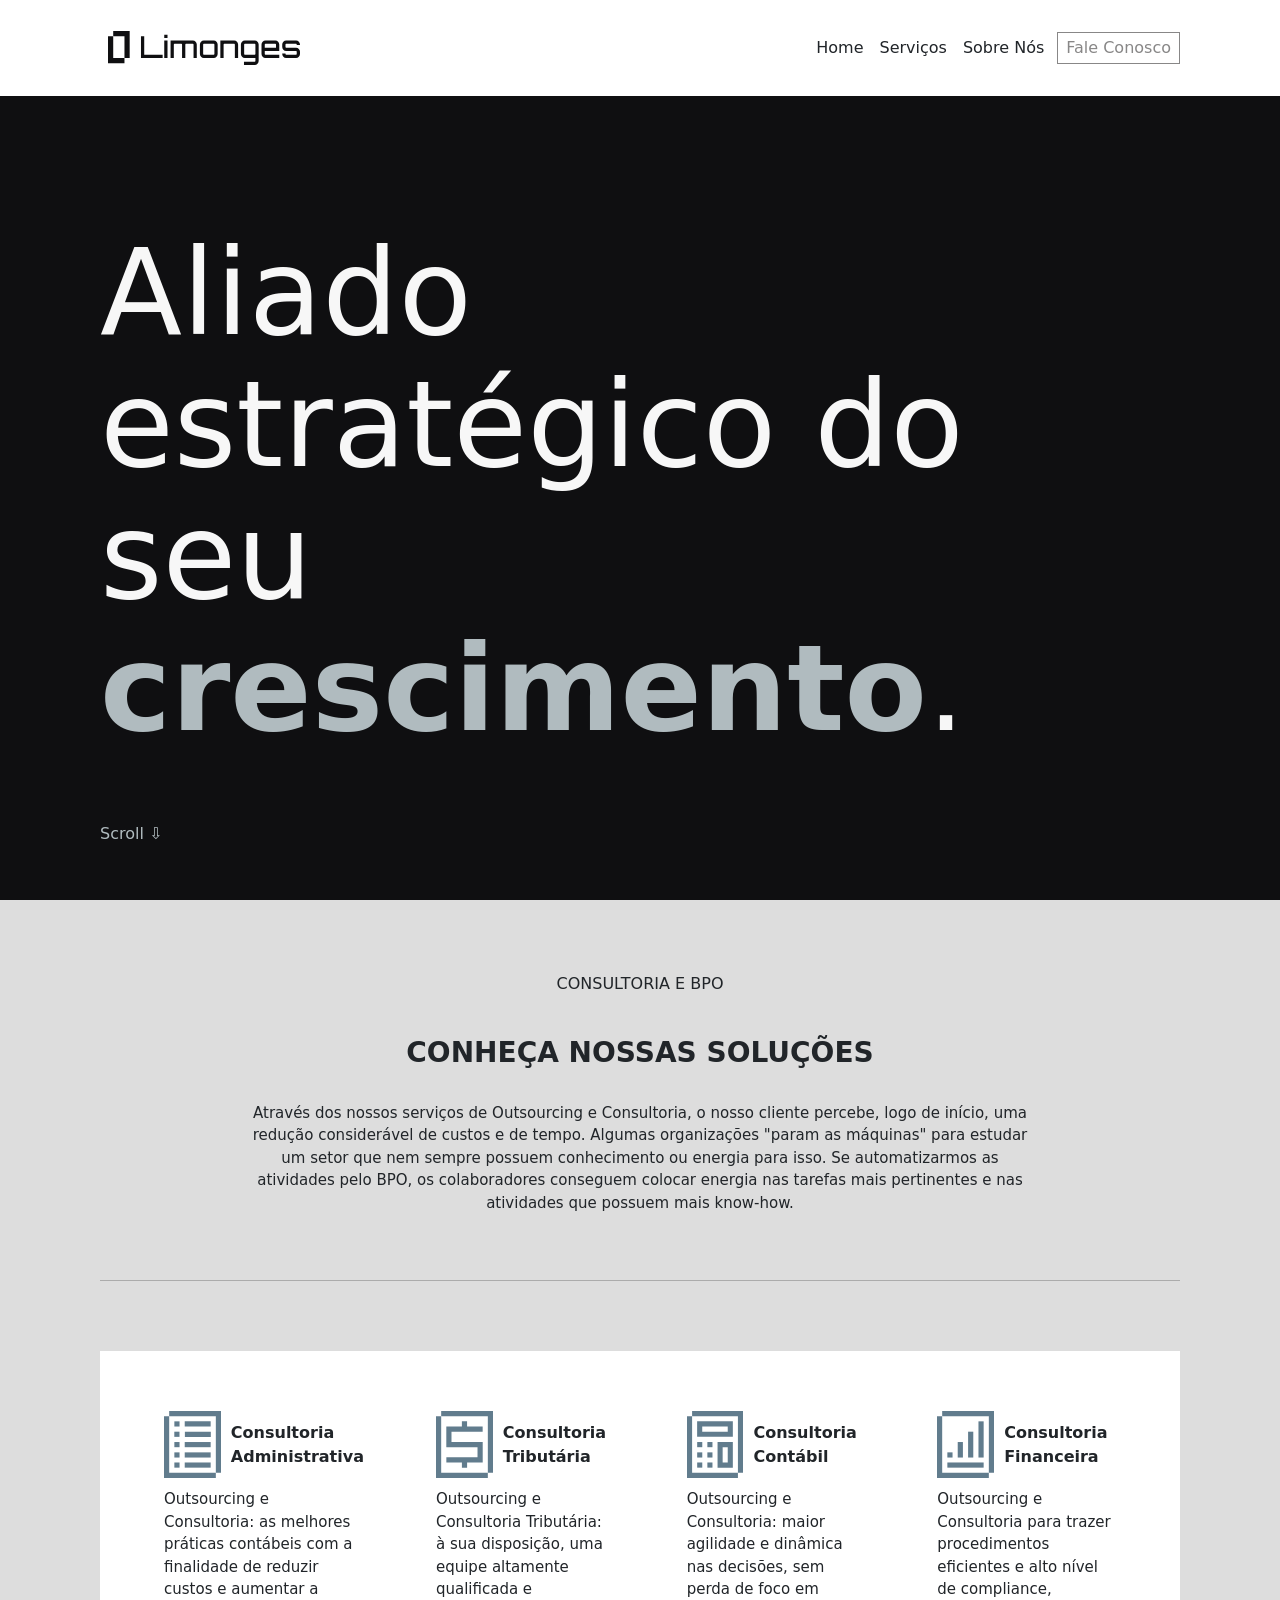
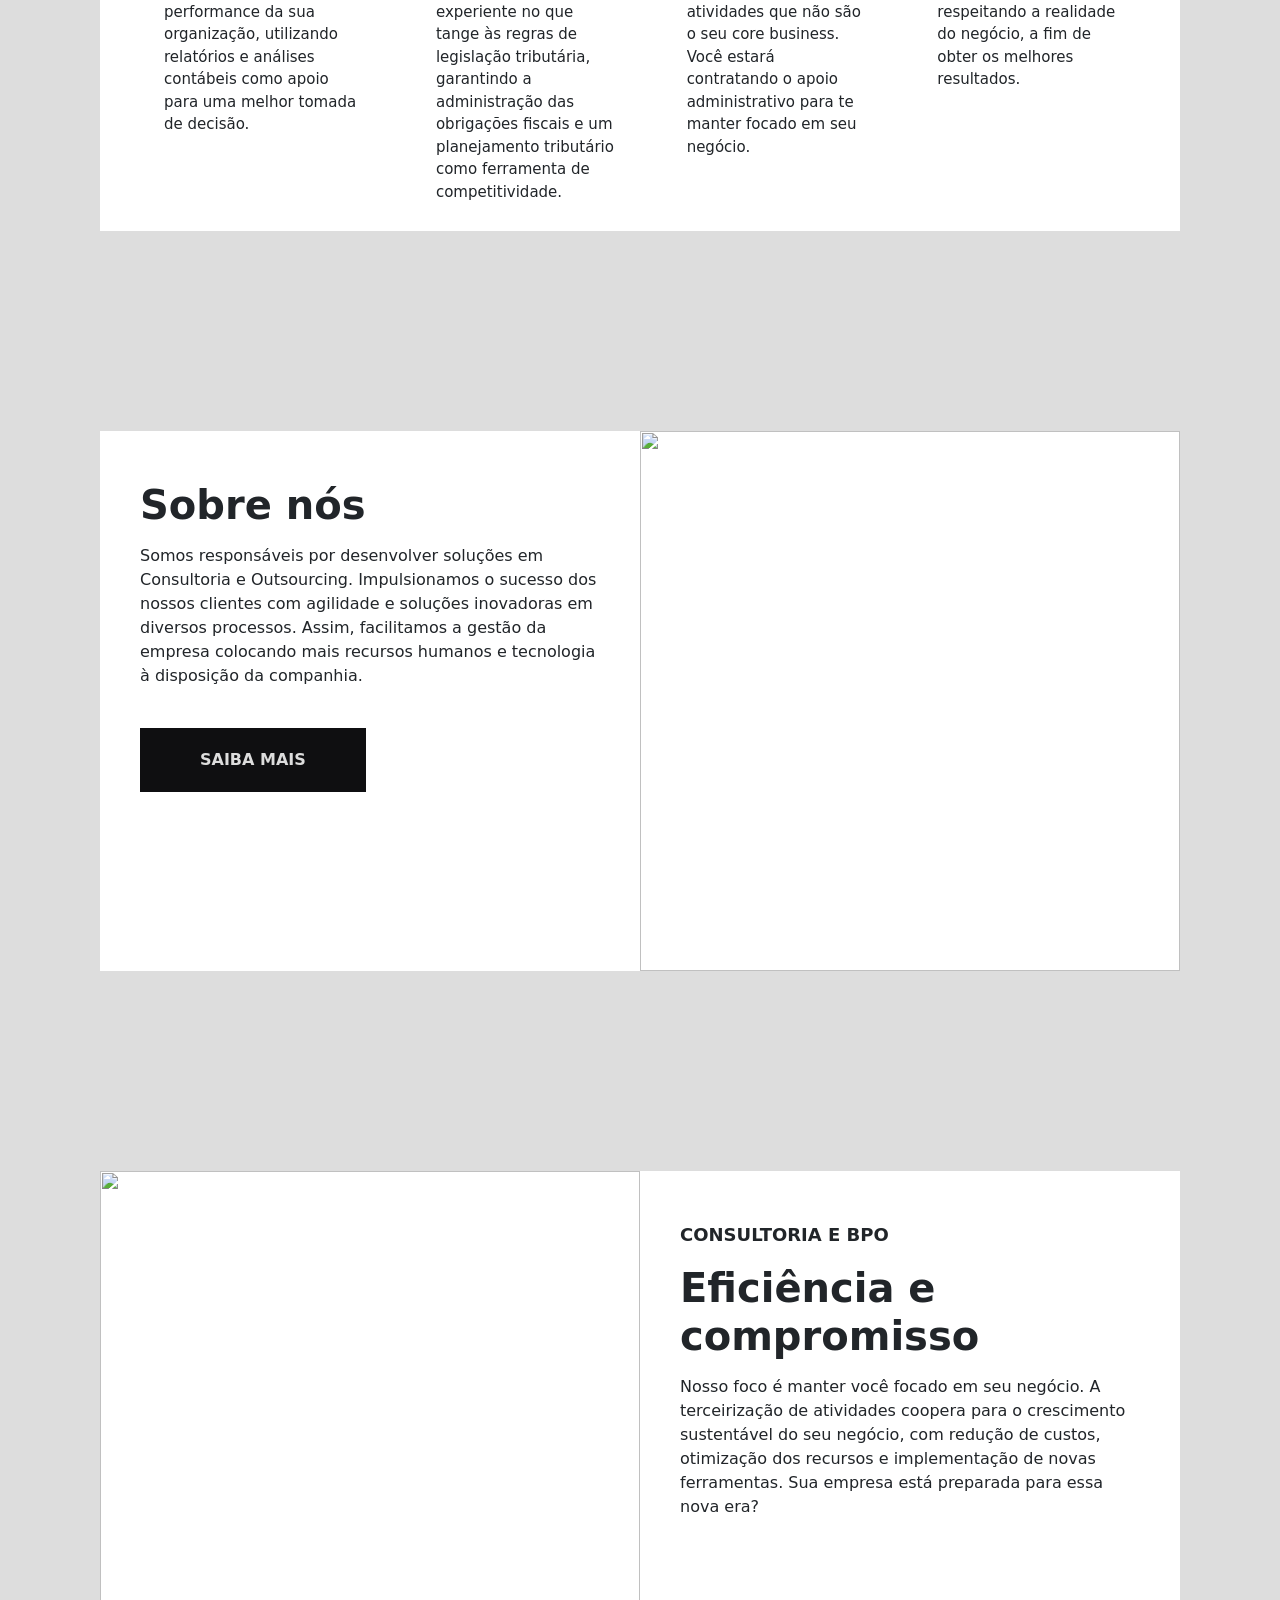
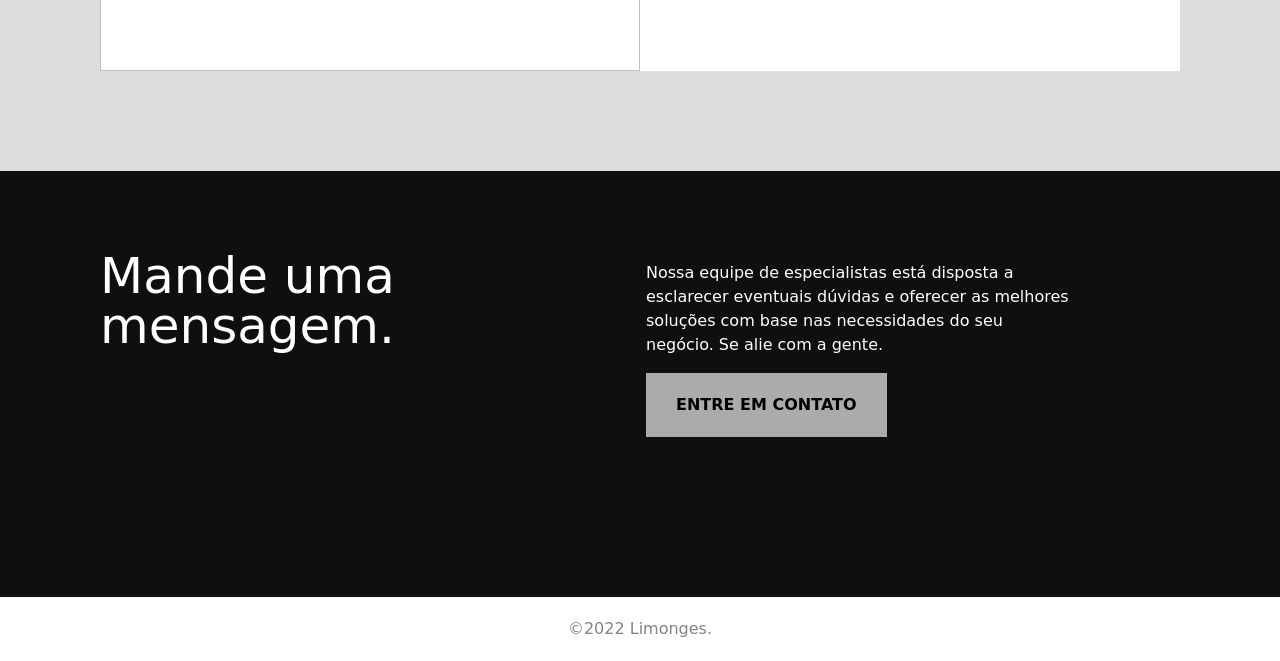
==== commit 28b46428: "Add files via upload" ====
--- a/index.html
+++ b/index.html
@@ -166,7 +166,7 @@
         <img class="card-institucional-img-image" src="./css/img/limonges-mensagem institucional.jpg" />
       </div>
       <div class="card-institucional-text">
-        <p class="card-institucional-p1">PROJECT DETAIL</p>
+        <p class="card-institucional-p1">CONSULTORIA E BPO</p>
         <h1>Eficiência e <br>compromisso</h1>
         <p class="card-institucional-p2">
           Nosso foco é manter você focado em seu negócio.
@@ -198,7 +198,7 @@
     <div id="footer-end">
       <ul class="footer-social">
         <div id="company-copy">
-          &copy;2021 Limonges
+          &copy;2022 Limonges.
         </div>
         <li class="social-icon-list">
           <a class="" href="https://www.instagram.com/"></a>
--- a/css/index.css
+++ b/css/index.css
@@ -49,30 +49,9 @@
     position: relative;
 }
 
-.contact .nav-link::before{
-    content: '';
-    position: absolute;
-    top: 0%;
-    left: 0%;
-
-    width: 110%;
-    height: 0%;
-
-    transform: translate(-5%) rotate(90deg);
-    
-    background-color: #0F0F11;
-
-    z-index: -1;
-
-    transition: .7s ease;
-}
-
-.contact .nav-link:hover::before{
-    height: 400%;
-}
-
 .contact .nav-link:hover{
     color: rgb(214, 214, 214) !important; 
+    background-color: #0F0F11;
 }
 
 .contract-text-link{
@@ -144,14 +123,14 @@
 }
 
 .problem-text-p3 {
-    font-size: 17px;
+    font-size: 15px;
     font-weight: 400;
     text-align: center;
 }
 
 .creative-problem-solving{
     width: 1080px;
-    padding: 0 100px 50px 100px;
+    padding: 0 150px 50px 150px;
     border-bottom: 1.5px solid var(--clr-gray2);
 }
 /* CONSULTANCY */
@@ -165,6 +144,7 @@
 }
 
 .consultancy-text {
+    font-size: 15px;
     padding-top: 10px;
     display: block;
 }
@@ -180,7 +160,7 @@
 }
 
 .fw-bold{
-    padding: 60px 30px;
+    padding: 60px 36px;
 }
 
 .services-title{
@@ -239,18 +219,18 @@
 }
 
 .card-institucional-text h1 {
-    font-size: 50px;
+    font-size: 40px;
     font-weight: 700;
 }
 
 .card-institucional-p1 {
-    font-size: 20px;
+    font-size: 18px;
     font-weight: 600;
 }
 
 .card-institucional-p2 {
     font-weight: 400;
-    margin-top: 20px;
+    margin-top: 15px;
 }
 
 .button-learn-more {
@@ -262,7 +242,7 @@
 }
 
 .button-learn-more:hover{
-    box-shadow: 0px 0px 10px #353535;
+    box-shadow: 0px 0px 7px 0.5px #353535;
     transition: .2s;
 }
 
@@ -310,6 +290,11 @@
 
 .button-contact-us:hover {
     background-color: #929292;
+}
+
+#company-copy{
+    font-weight: 500;
+    color: #848484;
 }
 
 .footer-social {
@@ -319,16 +304,11 @@
     padding: 20px 0 20px 0;
     flex-direction: row;
     flex-basis: auto;
-    justify-content: end;
+    justify-content: center;
     flex-grow: 1;
     align-items: center;
     list-style-type: none;
     list-style: none;
-}
-
-#company-copy{
-    align-self: center;
-    margin-right: 30%;
 }
 
 .social-link {
@@ -345,6 +325,7 @@
 
 .social-icon-list {
     margin-left: 10px;
+    display: none;
 }
 
 .social-icon-list i {
@@ -531,9 +512,6 @@
         align-items: flex-end;
     }
 
-    #company-copy{
-        margin-right: 30%;
-    }
 }
 
 @media (min-width: 540px) and (max-width: 719px) {
@@ -683,9 +661,6 @@
         width: 100%;
         padding: 20px;
         align-items: flex-end;
-    }
-    #company-copy{
-        margin-right: 39%;
     }
 }
 
@@ -846,10 +821,6 @@
         padding: 20px;
         align-items: flex-end;
     }
-
-    #company-copy {
-        margin-right: 55%;
-    }
 }
 
 @media (min-width: 1001px) and (max-width: 1200px) {
@@ -909,9 +880,6 @@
     .footer-social {
         width: 960px;
     }
-    #company-copy {
-        margin-right: 25%;
-    }
 }
 
 @media (min-width: 1201px) and (max-width: 1500px) {}
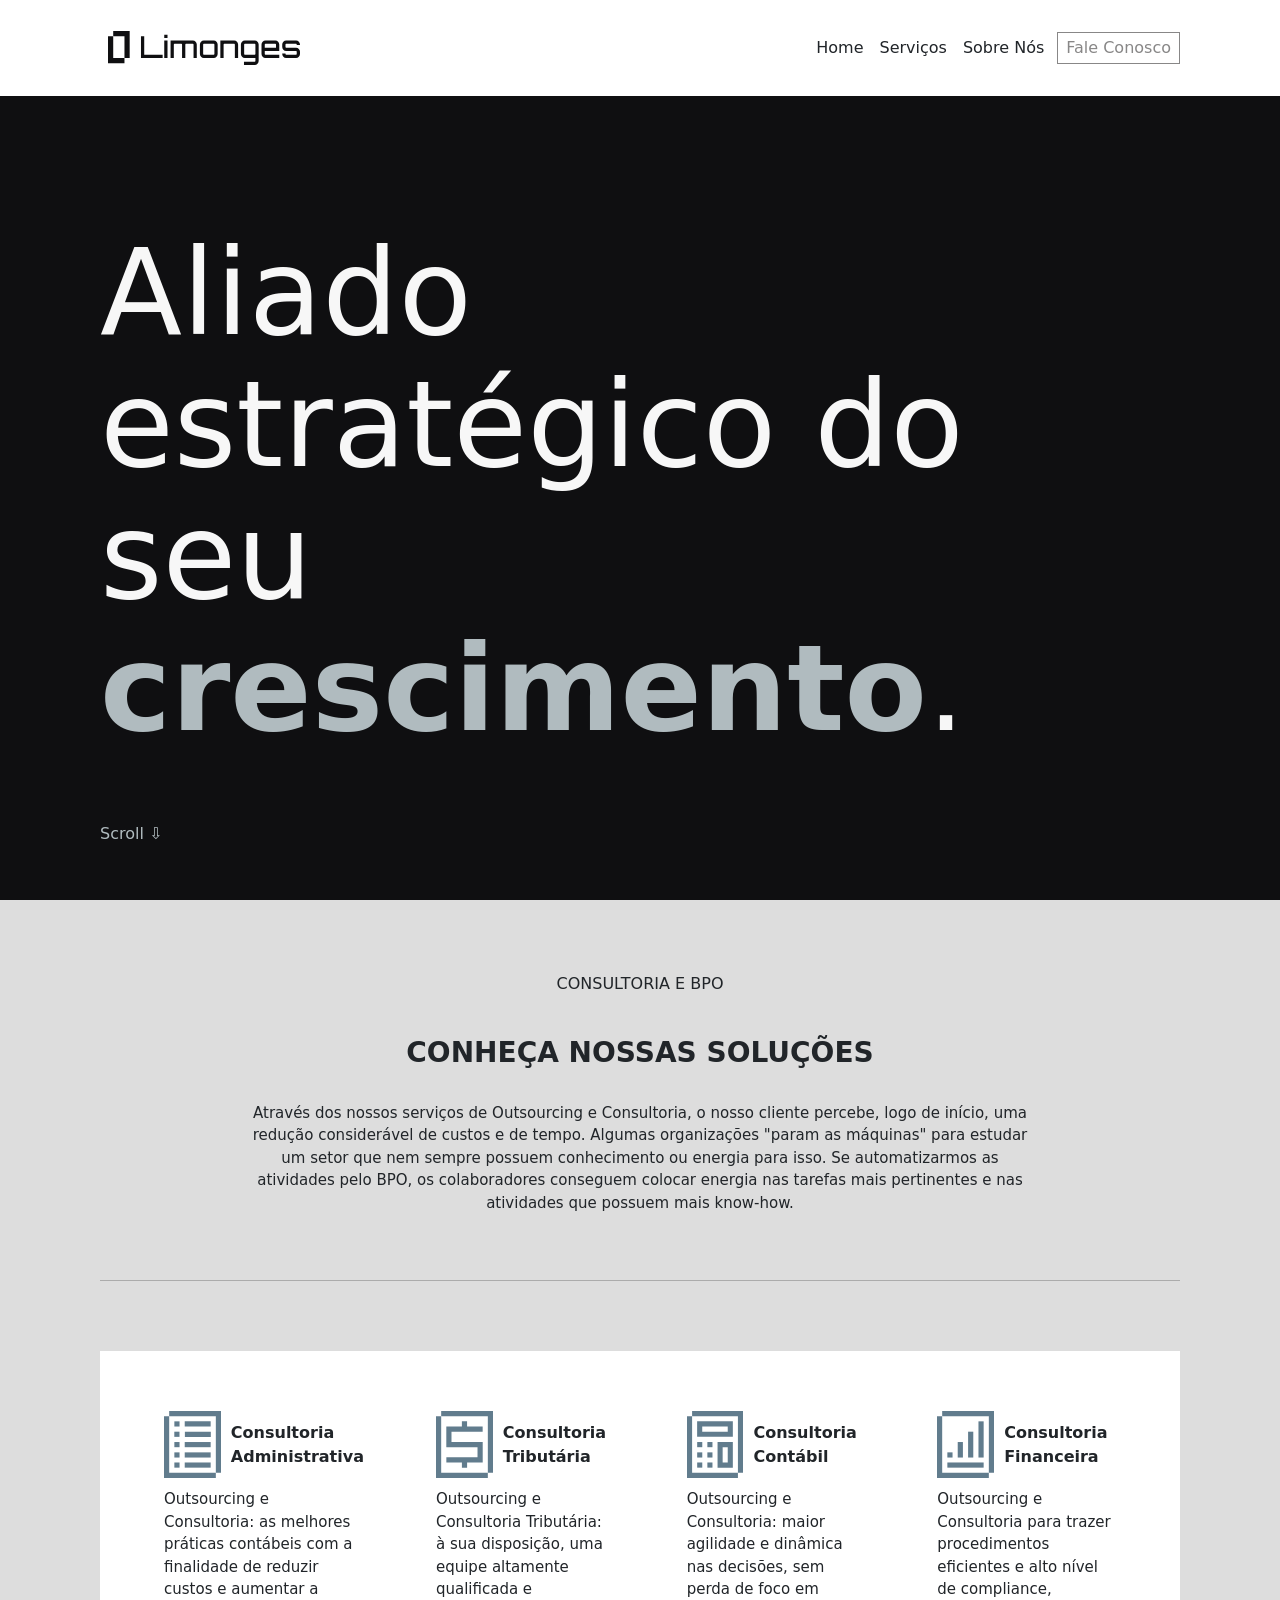
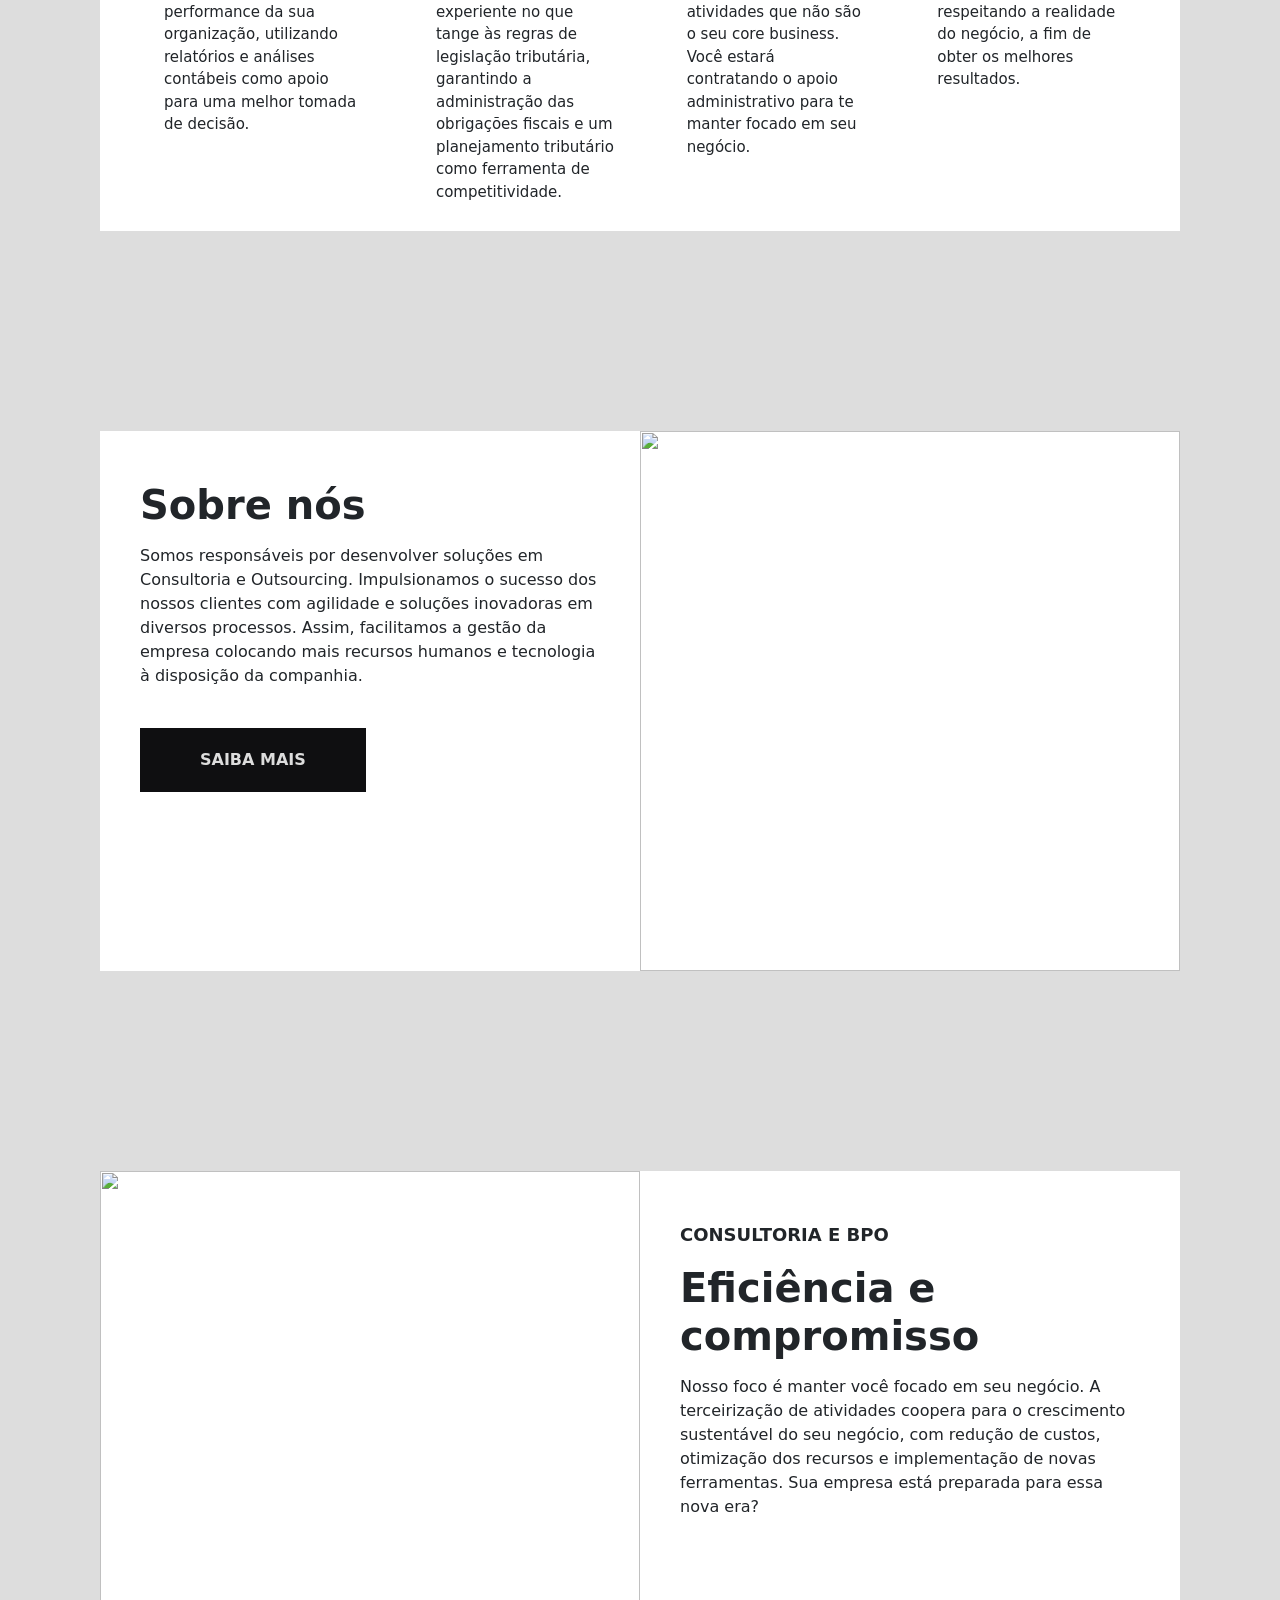
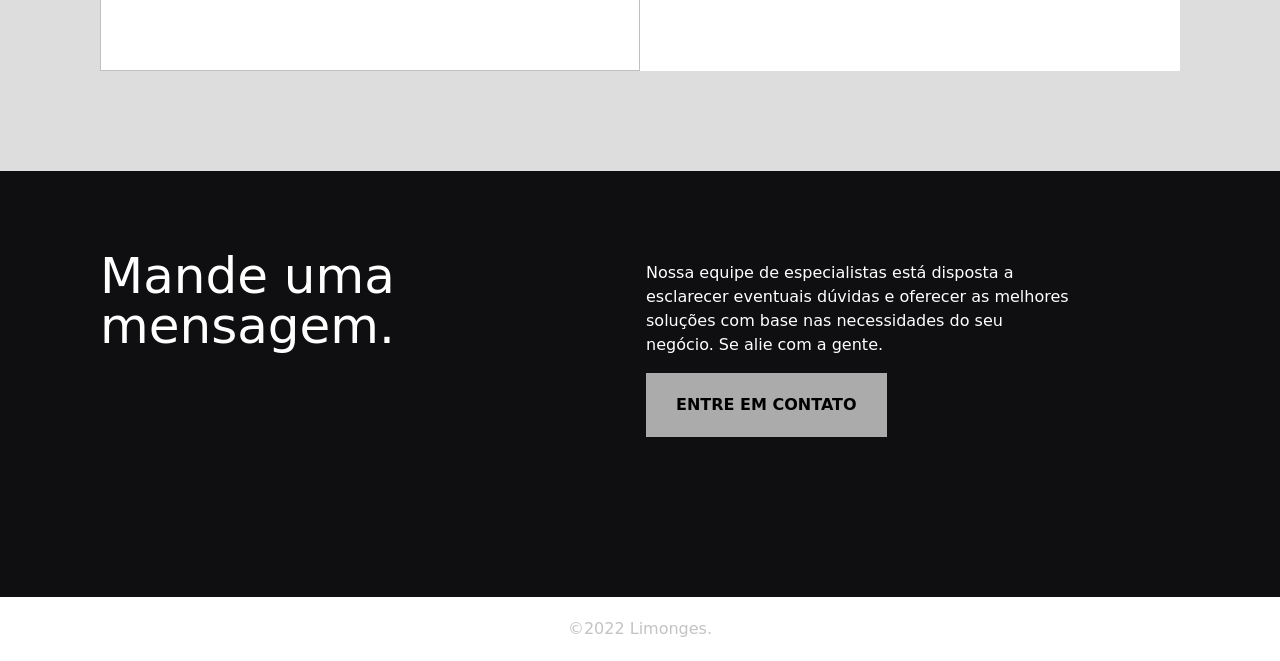
==== commit 562de04d: "Add files via upload" ====
--- a/index.html
+++ b/index.html
@@ -149,7 +149,7 @@
           colocando mais recursos humanos e tecnologia à disposição da companhia.
         </p>
         </br>
-        <a href="https://api.whatsapp.com/send?phone=5561981687416" target="_blank">
+        <a href="https://api.whatsapp.com/send?phone=5511948588005" target="_blank">
           <button class="button-learn-more">SAIBA MAIS</button>
         </a>
         
@@ -189,7 +189,7 @@
             Nossa equipe de especialistas está disposta a esclarecer eventuais dúvidas e oferecer as melhores soluções com base nas
             necessidades do seu negócio. Se alie com a gente.
           </p>
-          <a href="https://api.whatsapp.com/send?phone=5561981687416" target="_blank">
+          <a href="https://api.whatsapp.com/send?phone=5511948588005" target="_blank">
             <button class="button-contact-us">ENTRE EM CONTATO</button>
           </a>
         </div>
--- a/css/index.css
+++ b/css/index.css
@@ -294,7 +294,7 @@
 
 #company-copy{
     font-weight: 500;
-    color: #848484;
+    color: #c3c3c3;
 }
 
 .footer-social {
